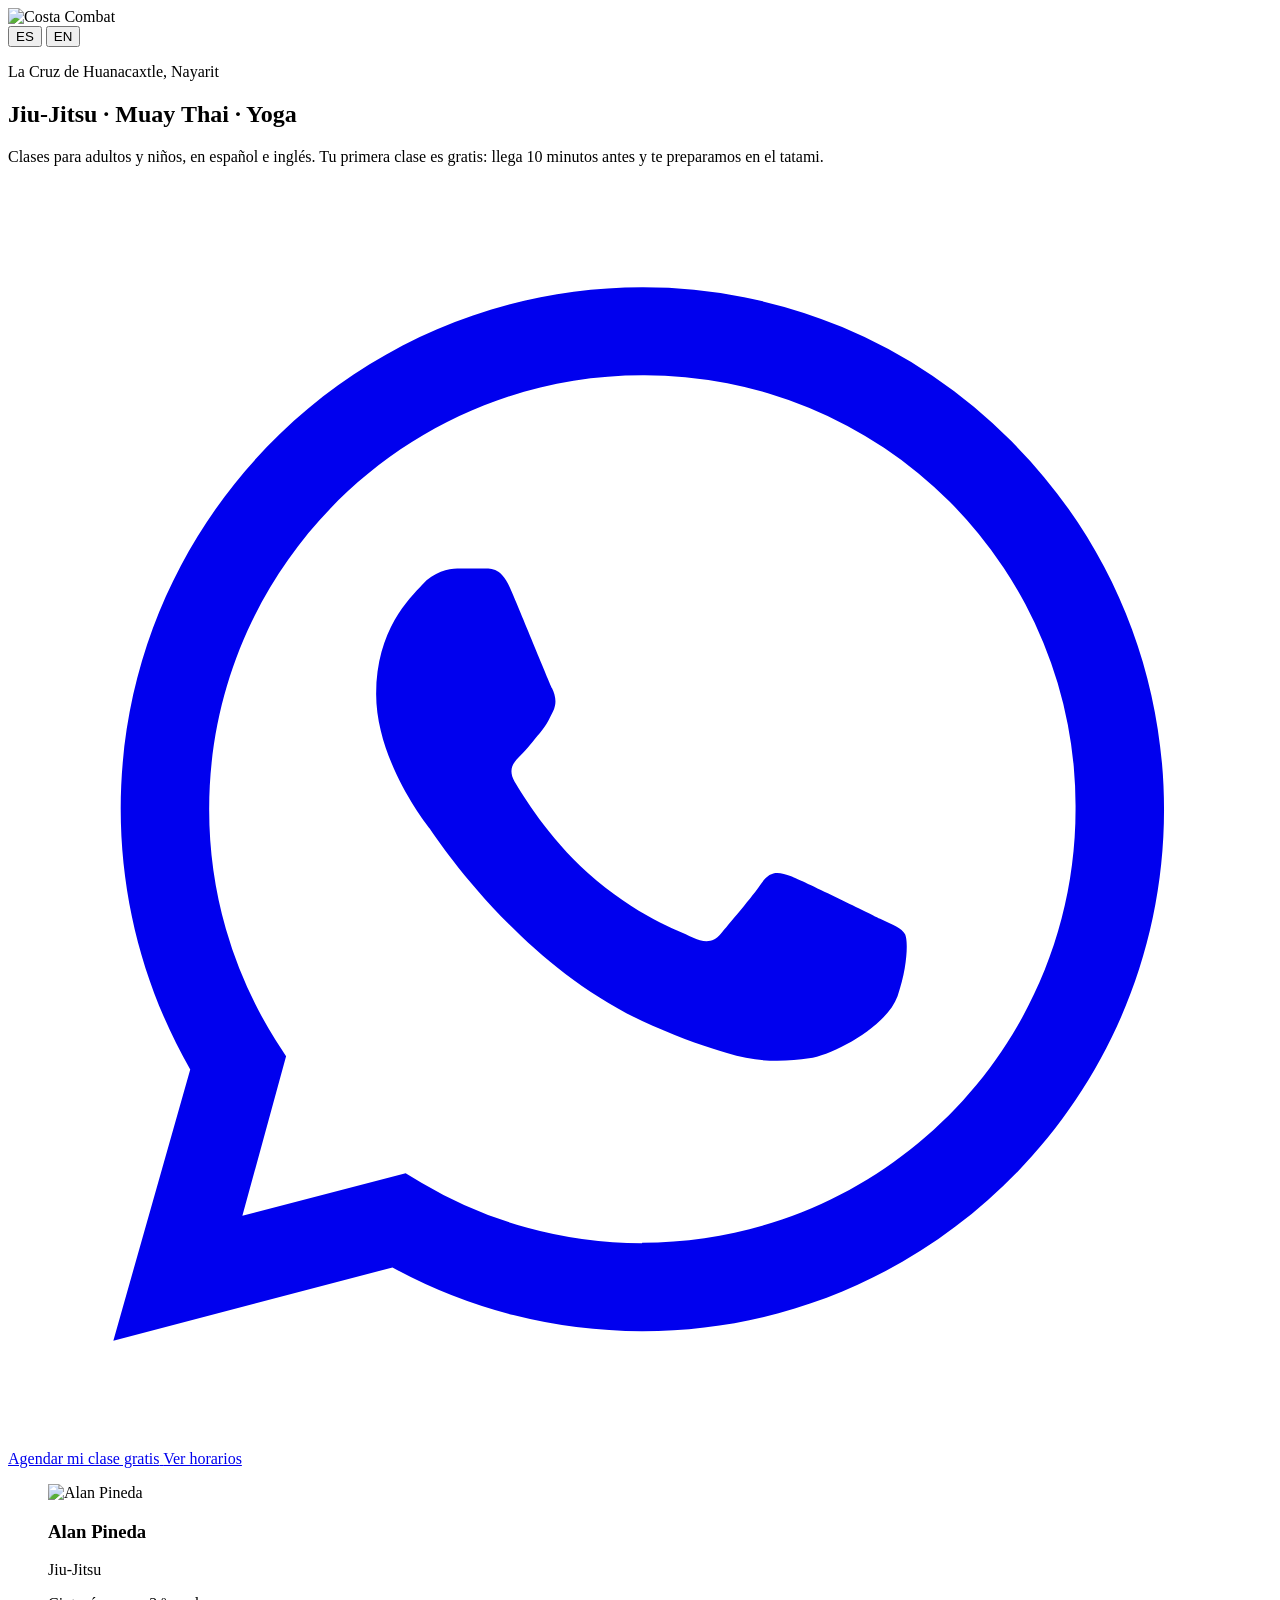
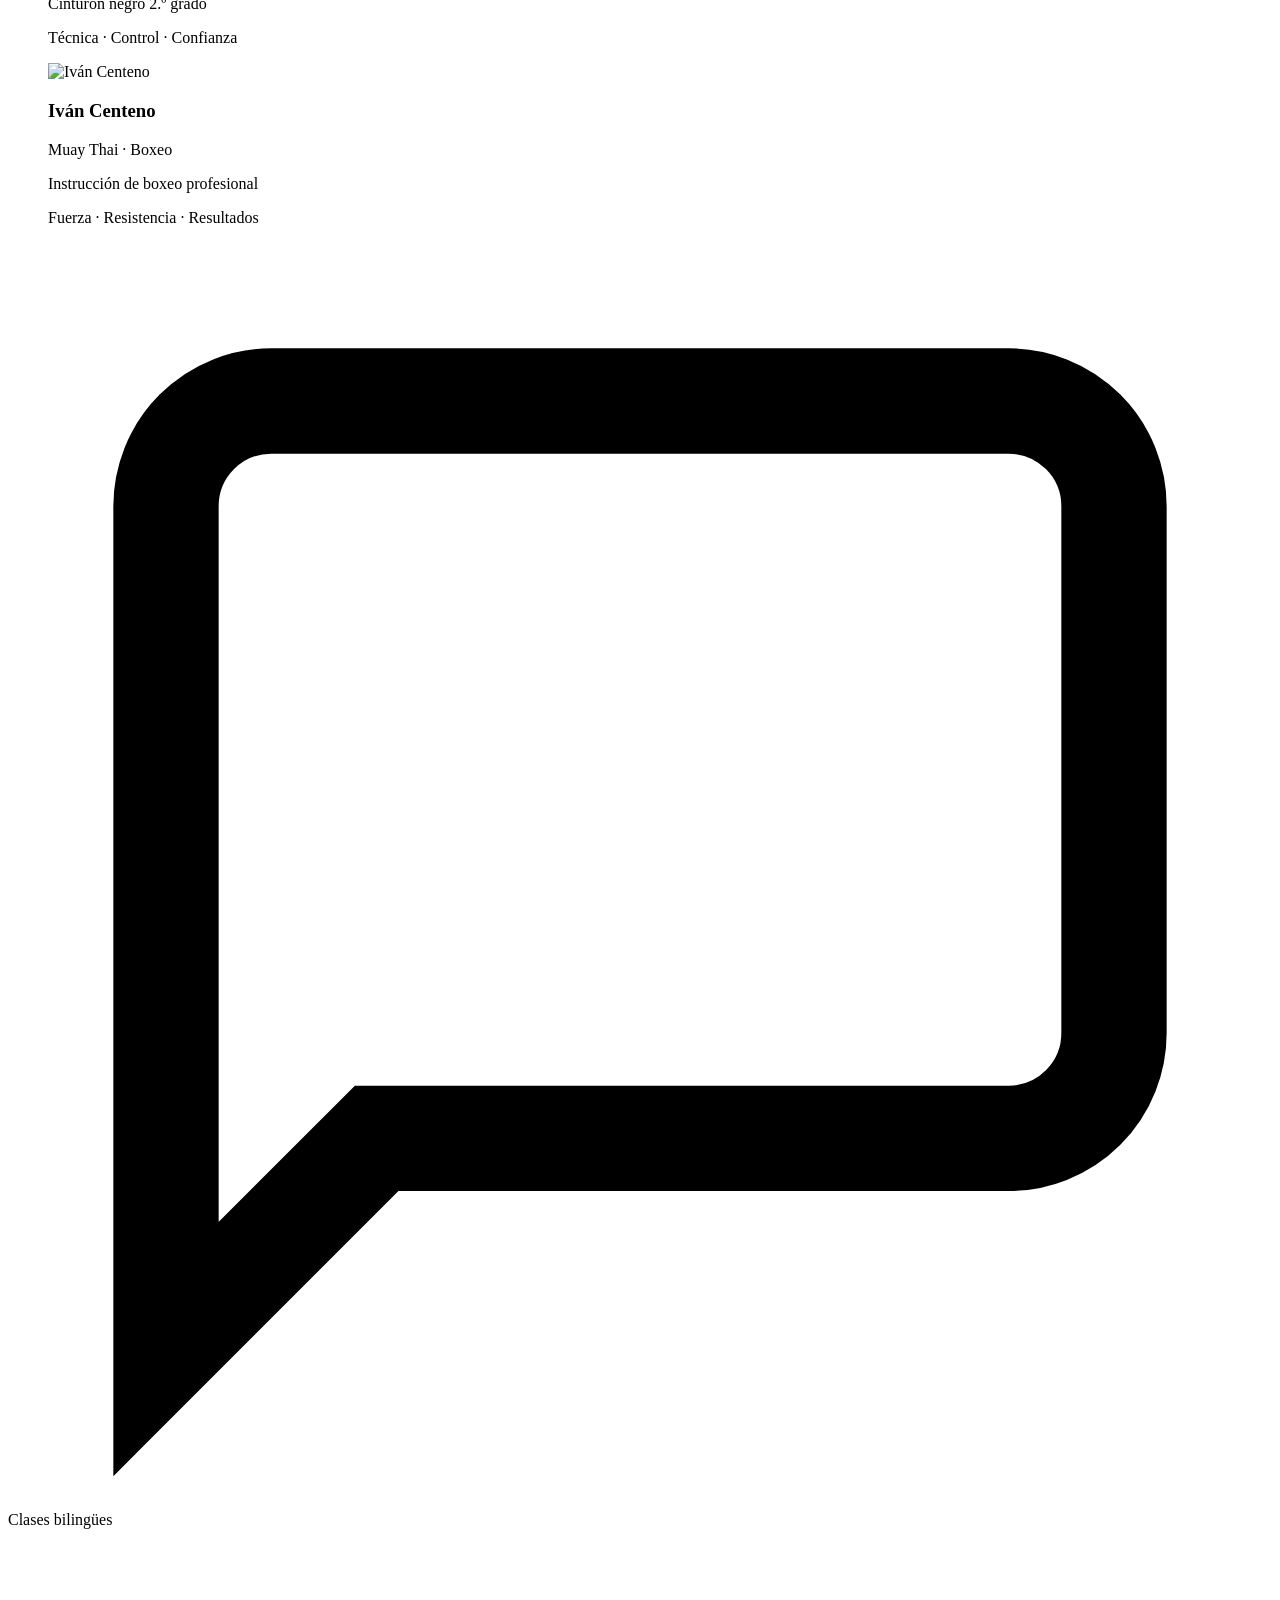
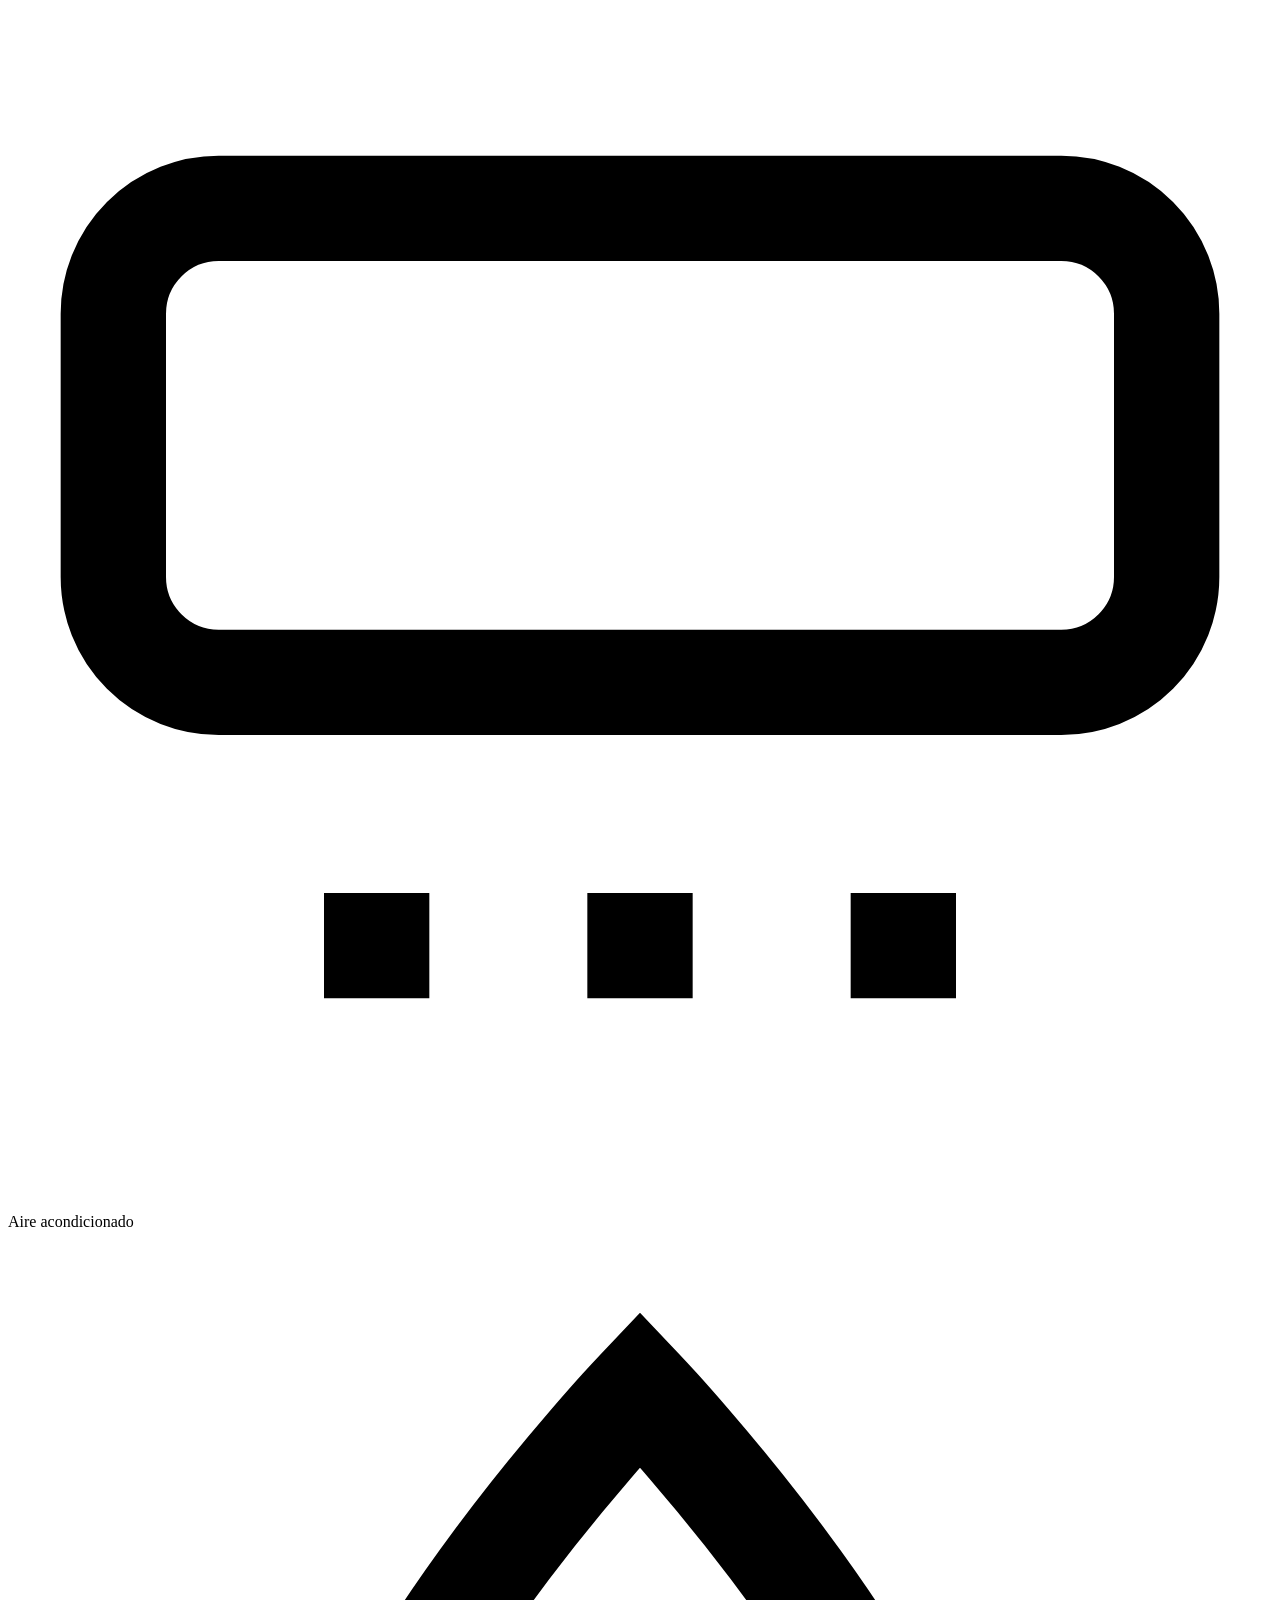
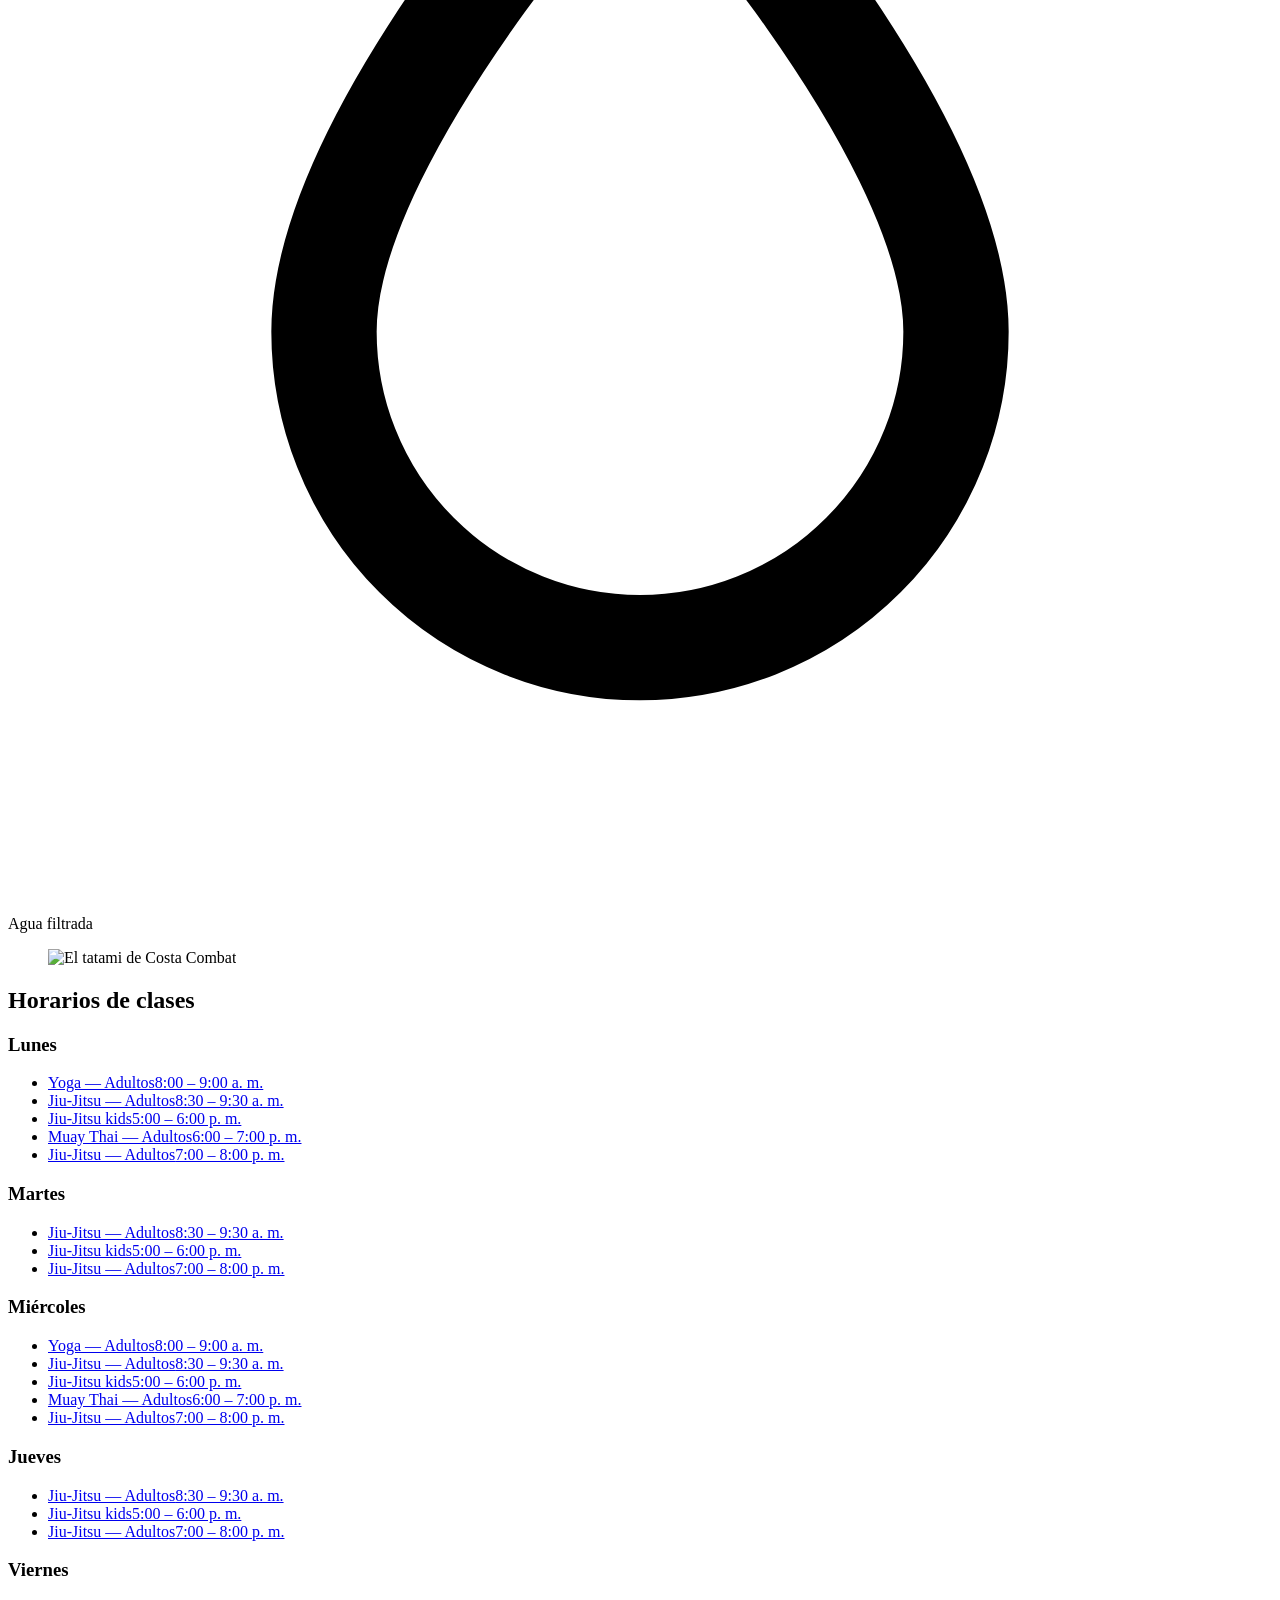
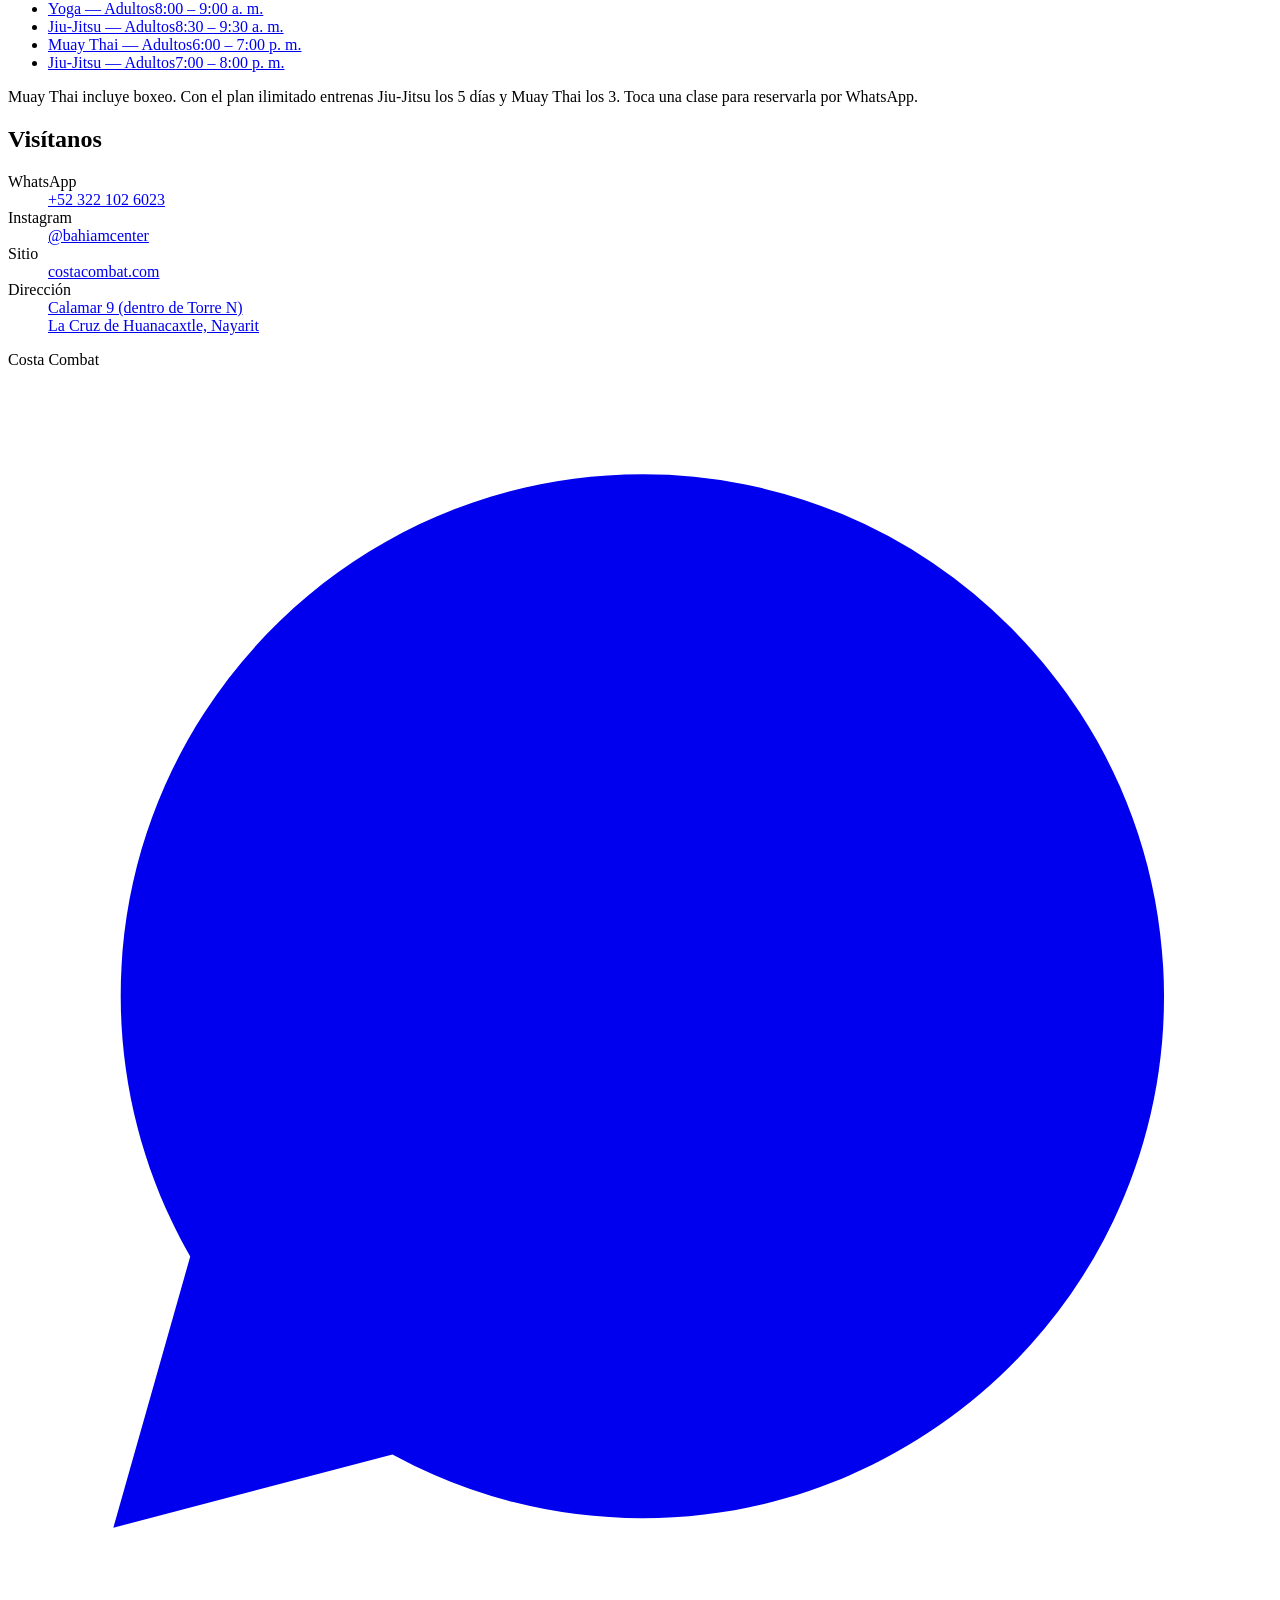
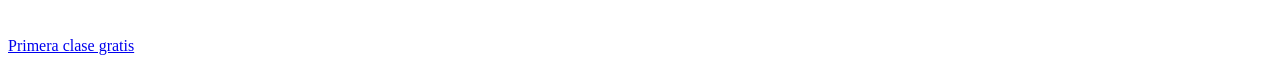
==== public/index.html @ 5336e382 "Revert "Home schedule: select a class first, then Book on WhatsApp" This reverts commit 8f904538d568" ====
<!doctype html>
<html lang="es">
<head>
<meta charset="utf-8">
<meta name="viewport" content="width=device-width, initial-scale=1">
<title>Costa Combat — Jiu-Jitsu, Muay Thai y Yoga en La Cruz de Huanacaxtle</title>
<meta name="description" content="Clases de Jiu-Jitsu, Muay Thai y Yoga en La Cruz de Huanacaxtle, Nayarit. Adultos y niños, en español e inglés. Tu primera clase es gratis.">
<link rel="canonical" href="https://costacombat.com/">
<link rel="icon" href="/assets/favicon.svg" type="image/svg+xml">
<link rel="apple-touch-icon" href="/assets/apple-touch-icon.png">
<meta property="og:title" content="Costa Combat — Jiu-Jitsu, Muay Thai y Yoga">
<meta property="og:description" content="Clases para adultos y niños en La Cruz de Huanacaxtle. Tu primera clase es gratis.">
<meta property="og:type" content="website">
<meta property="og:locale" content="es_MX">
<meta property="og:image" content="https://costacombat.com/assets/og-costa-combat.png">
<meta property="og:image:width" content="1200">
<meta property="og:image:height" content="630">
<meta property="og:url" content="https://costacombat.com/">
<meta name="twitter:card" content="summary_large_image">
<link rel="preconnect" href="https://fonts.googleapis.com">
<link rel="preconnect" href="https://fonts.gstatic.com" crossorigin>
<link rel="stylesheet" href="https://fonts.googleapis.com/css2?family=Montserrat:wght@400;500;600;700&display=swap">
<link rel="stylesheet" href="/assets/site.css">
</head>
<body data-variant="home">

<div class="wrap">

  <header class="site-head">
    <div class="brand">
      <img src="/assets/costa-combat-mark.svg" alt="Costa Combat" width="210" height="108">
    </div>
    <div class="lang" role="group" aria-label="Idioma / Language">
      <button type="button" data-lang="es" aria-pressed="true">ES</button>
      <button type="button" data-lang="en" aria-pressed="false">EN</button>
    </div>
  </header>

  <main>

    <section class="hero">
      <p class="eyebrow" data-i18n="eyebrow">La Cruz de Huanacaxtle, Nayarit</p>
      <h1 data-i18n="h1">Jiu-Jitsu · Muay Thai · Yoga</h1>
      <p class="lede" data-i18n="lede">Clases para adultos y niños, en español e inglés. Tu primera clase es gratis: llega 10 minutos antes y te preparamos en el tatami.</p>
      <div class="cta-row">
        <a class="btn btn-primary" data-wa href="https://wa.me/523221026023">
          <svg viewBox="0 0 24 24" fill="currentColor" aria-hidden="true"><path d="M12.04 2c-5.46 0-9.9 4.44-9.9 9.9 0 1.75.46 3.45 1.32 4.95L2 22l5.3-1.39a9.86 9.86 0 0 0 4.74 1.21h.01c5.46 0 9.9-4.44 9.9-9.9 0-2.64-1.03-5.13-2.9-7A9.82 9.82 0 0 0 12.04 2Zm0 18.15h-.01a8.2 8.2 0 0 1-4.18-1.15l-.3-.18-3.1.81.83-3.03-.2-.31a8.18 8.18 0 0 1-1.26-4.39c0-4.54 3.7-8.23 8.23-8.23a8.18 8.18 0 0 1 8.22 8.24c0 4.54-3.69 8.23-8.23 8.23Zm4.52-6.16c-.25-.13-1.47-.72-1.69-.81-.23-.08-.39-.12-.56.13-.16.24-.64.8-.78.97-.14.16-.29.18-.54.06-.25-.13-1.05-.39-1.99-1.23-.74-.66-1.23-1.47-1.38-1.72-.14-.25-.01-.38.11-.5.11-.11.25-.29.37-.43.13-.15.17-.25.25-.41.08-.17.04-.31-.02-.44-.06-.12-.56-1.35-.77-1.84-.2-.49-.4-.42-.56-.43h-.47c-.17 0-.44.06-.67.31-.23.25-.87.85-.87 2.07 0 1.22.89 2.4 1.02 2.56.12.17 1.75 2.67 4.23 3.74.59.26 1.05.41 1.41.52.59.19 1.13.16 1.56.1.47-.07 1.47-.6 1.68-1.18.2-.58.2-1.08.14-1.18-.06-.11-.22-.17-.47-.29Z"/></svg>
          <span data-i18n="cta_main">Agendar mi clase gratis</span>
        </a>
        <a class="btn btn-ghost" href="#horarios" data-i18n="cta_sched">Ver horarios</a>
      </div>
    </section>

    <section class="coaches" aria-label="Instructores">
      <div class="coach">
        <figure>
          <img src="/assets/alan.jpg" alt="Alan Pineda" width="1098" height="976" loading="lazy">
          <figcaption>
            <h3>Alan <span class="sur">Pineda</span></h3>
            <p class="disc" data-i18n="alan_disc">Jiu-Jitsu</p>
            <p class="cred" data-i18n="alan_cred">Cinturón negro 2.º grado</p>
            <p class="traits" data-i18n="alan_traits">Técnica · Control · Confianza</p>
          </figcaption>
        </figure>
      </div>
      <div class="coach">
        <figure>
          <img src="/assets/ivan.jpg" alt="Iván Centeno" width="960" height="1280" loading="lazy">
          <figcaption>
            <h3>Iván <span class="sur">Centeno</span></h3>
            <p class="disc" data-i18n="ivan_disc">Muay Thai · Boxeo</p>
            <p class="cred" data-i18n="ivan_cred">Instrucción de boxeo profesional</p>
            <p class="traits" data-i18n="ivan_traits">Fuerza · Resistencia · Resultados</p>
          </figcaption>
        </figure>
      </div>
    </section>

    <section class="amenities" aria-label="Instalaciones">
      <p class="amenity"><svg viewBox="0 0 24 24" fill="none" stroke="currentColor" stroke-width="2" aria-hidden="true"><path d="M21 15a2 2 0 0 1-2 2H7l-4 4V5a2 2 0 0 1 2-2h14a2 2 0 0 1 2 2z"/></svg><span data-i18n="am_lang">Clases bilingües</span></p>
      <p class="amenity"><svg viewBox="0 0 24 24" fill="none" stroke="currentColor" stroke-width="2" aria-hidden="true"><rect x="2" y="5" width="20" height="9" rx="2"/><path d="M7 18v2M12 18v2M17 18v2"/></svg><span data-i18n="am_ac">Aire acondicionado</span></p>
      <p class="amenity"><svg viewBox="0 0 24 24" fill="none" stroke="currentColor" stroke-width="2" aria-hidden="true"><path d="M12 2.7s6 6.3 6 10.3a6 6 0 0 1-12 0c0-4 6-10.3 6-10.3Z"/></svg><span data-i18n="am_water">Agua filtrada</span></p>
    </section>

    <figure class="dojo">
      <img src="/assets/dojo.jpg" alt="El tatami de Costa Combat" data-i18n-attr="alt:dojo_alt" width="1280" height="720" loading="lazy">
    </figure>

    <section class="schedule" id="horarios">
      <h2 data-i18n="sched_h">Horarios de clases</h2>
      <div class="week">
        <div class="day">
          <h3 data-i18n="d_mon">Lunes</h3>
          <ul>
            <li><a data-wa-slot href="https://wa.me/523221026023"><span data-i18n="s_yoga">Yoga — Adultos</span><span class="time">8:00 – 9:00 a. m.</span></a></li>
            <li><a data-wa-slot href="https://wa.me/523221026023"><span data-i18n="s_bjj">Jiu-Jitsu — Adultos</span><span class="time">8:30 – 9:30 a. m.</span></a></li>
            <li><a data-wa-slot href="https://wa.me/523221026023"><span data-i18n="s_kids">Jiu-Jitsu kids</span><span class="time">5:00 – 6:00 p. m.</span></a></li>
            <li><a data-wa-slot href="https://wa.me/523221026023"><span data-i18n="s_mt">Muay Thai — Adultos</span><span class="time">6:00 – 7:00 p. m.</span></a></li>
            <li><a data-wa-slot href="https://wa.me/523221026023"><span data-i18n="s_bjj">Jiu-Jitsu — Adultos</span><span class="time">7:00 – 8:00 p. m.</span></a></li>
          </ul>
        </div>
        <div class="day">
          <h3 data-i18n="d_tue">Martes</h3>
          <ul>
            <li><a data-wa-slot href="https://wa.me/523221026023"><span data-i18n="s_bjj">Jiu-Jitsu — Adultos</span><span class="time">8:30 – 9:30 a. m.</span></a></li>
            <li><a data-wa-slot href="https://wa.me/523221026023"><span data-i18n="s_kids">Jiu-Jitsu kids</span><span class="time">5:00 – 6:00 p. m.</span></a></li>
            <li><a data-wa-slot href="https://wa.me/523221026023"><span data-i18n="s_bjj">Jiu-Jitsu — Adultos</span><span class="time">7:00 – 8:00 p. m.</span></a></li>
          </ul>
        </div>
        <div class="day">
          <h3 data-i18n="d_wed">Miércoles</h3>
          <ul>
            <li><a data-wa-slot href="https://wa.me/523221026023"><span data-i18n="s_yoga">Yoga — Adultos</span><span class="time">8:00 – 9:00 a. m.</span></a></li>
            <li><a data-wa-slot href="https://wa.me/523221026023"><span data-i18n="s_bjj">Jiu-Jitsu — Adultos</span><span class="time">8:30 – 9:30 a. m.</span></a></li>
            <li><a data-wa-slot href="https://wa.me/523221026023"><span data-i18n="s_kids">Jiu-Jitsu kids</span><span class="time">5:00 – 6:00 p. m.</span></a></li>
            <li><a data-wa-slot href="https://wa.me/523221026023"><span data-i18n="s_mt">Muay Thai — Adultos</span><span class="time">6:00 – 7:00 p. m.</span></a></li>
            <li><a data-wa-slot href="https://wa.me/523221026023"><span data-i18n="s_bjj">Jiu-Jitsu — Adultos</span><span class="time">7:00 – 8:00 p. m.</span></a></li>
          </ul>
        </div>
        <div class="day">
          <h3 data-i18n="d_thu">Jueves</h3>
          <ul>
            <li><a data-wa-slot href="https://wa.me/523221026023"><span data-i18n="s_bjj">Jiu-Jitsu — Adultos</span><span class="time">8:30 – 9:30 a. m.</span></a></li>
            <li><a data-wa-slot href="https://wa.me/523221026023"><span data-i18n="s_kids">Jiu-Jitsu kids</span><span class="time">5:00 – 6:00 p. m.</span></a></li>
            <li><a data-wa-slot href="https://wa.me/523221026023"><span data-i18n="s_bjj">Jiu-Jitsu — Adultos</span><span class="time">7:00 – 8:00 p. m.</span></a></li>
          </ul>
        </div>
        <div class="day">
          <h3 data-i18n="d_fri">Viernes</h3>
          <ul>
            <li><a data-wa-slot href="https://wa.me/523221026023"><span data-i18n="s_yoga">Yoga — Adultos</span><span class="time">8:00 – 9:00 a. m.</span></a></li>
            <li><a data-wa-slot href="https://wa.me/523221026023"><span data-i18n="s_bjj">Jiu-Jitsu — Adultos</span><span class="time">8:30 – 9:30 a. m.</span></a></li>
            <li><a data-wa-slot href="https://wa.me/523221026023"><span data-i18n="s_mt">Muay Thai — Adultos</span><span class="time">6:00 – 7:00 p. m.</span></a></li>
            <li><a data-wa-slot href="https://wa.me/523221026023"><span data-i18n="s_bjj">Jiu-Jitsu — Adultos</span><span class="time">7:00 – 8:00 p. m.</span></a></li>
          </ul>
        </div>
      </div>
      <p class="note" data-i18n="sched_note">Muay Thai incluye boxeo. Con el plan ilimitado entrenas Jiu-Jitsu los 5 días y Muay Thai los 3. Toca una clase para reservarla por WhatsApp.</p>
    </section>

    <section class="contact">
      <h2 data-i18n="contact_h">Visítanos</h2>
      <dl class="contact-grid">
        <div>
          <dt data-i18n="c_wa">WhatsApp</dt>
          <dd><a data-wa href="https://wa.me/523221026023">+52 322 102 6023</a></dd>
        </div>
        <div>
          <dt>Instagram</dt>
          <dd><a href="https://instagram.com/bahiamcenter" rel="noopener">@bahiamcenter</a></dd>
        </div>
        <div>
          <dt data-i18n="c_site">Sitio</dt>
          <dd><a href="https://costacombat.com">costacombat.com</a></dd>
        </div>
        <div>
          <dt data-i18n="c_addr">Dirección</dt>
          <dd><a href="https://maps.app.goo.gl/8JTmrWRzeU2gHhZP6" rel="noopener" data-i18n="c_addr_v">Calamar 9 (dentro de Torre N)<br>La Cruz de Huanacaxtle, Nayarit</a></dd>
        </div>
      </dl>
    </section>

  </main>

  <footer class="site-foot">Costa Combat</footer>
</div>

<div class="sticky-cta">
  <a class="btn" data-wa href="https://wa.me/523221026023">
    <svg viewBox="0 0 24 24" fill="currentColor" aria-hidden="true"><path d="M12.04 2c-5.46 0-9.9 4.44-9.9 9.9 0 1.75.46 3.45 1.32 4.95L2 22l5.3-1.39a9.86 9.86 0 0 0 4.74 1.21h.01c5.46 0 9.9-4.44 9.9-9.9 0-2.64-1.03-5.13-2.9-7A9.82 9.82 0 0 0 12.04 2Zm4.52 12.15c-.25-.13-1.47-.72-1.69-.81-.23-.08-.39-.12-.56.13-.16.24-.64.8-.78.97-.14.16-.29.18-.54.06-.25-.13-1.05-.39-1.99-1.23-.74-.66-1.23-1.47-1.38-1.72-.14-.25-.01-.38.11-.5.11-.11.25-.29.37-.43.13-.15.17-.25.25-.41.08-.17.04-.31-.02-.44-.06-.12-.56-1.35-.77-1.84-.2-.49-.4-.42-.56-.43h-.47c-.17 0-.44.06-.67.31-.23.25-.87.85-.87 2.07 0 1.22.89 2.4 1.02 2.56.12.17 1.75 2.67 4.23 3.74.59.26 1.05.41 1.41.52.59.19 1.13.16 1.56.1.47-.07 1.47-.6 1.68-1.18.2-.58.2-1.08.14-1.18-.06-.11-.22-.17-.47-.29Z"/></svg>
    <span data-i18n="cta_sticky">Primera clase gratis</span>
  </a>
</div>

<script>
window.EN_STRINGS = {
  __title: "Costa Combat — Brazilian Jiu-Jitsu, Muay Thai and Yoga in La Cruz de Huanacaxtle",
  eyebrow: "La Cruz de Huanacaxtle, Nayarit",
  h1: "BJJ · Muay Thai · Yoga",
  lede: "Classes for adults and kids, in English and Spanish. Your first class is free: arrive 10 minutes early and we'll set you up on the mat.",
  cta_main: "Book my free class",
  cta_sched: "See class times",
  cta_sticky: "Free first class",
  sched_h: "Class times",
  d_mon: "Monday", d_tue: "Tuesday", d_wed: "Wednesday", d_thu: "Thursday", d_fri: "Friday",
  s_yoga: "Yoga — Adults", s_bjj: "BJJ — Adults", s_kids: "BJJ Kids", s_mt: "Muay Thai — Adults",
  sched_note: "Muay Thai includes boxing. With an unlimited plan you can train BJJ all 5 days and Muay Thai all 3. Tap a class to book it on WhatsApp.",
  alan_disc: "Brazilian Jiu-Jitsu",
  alan_cred: "Second-degree black belt",
  alan_traits: "Technique · Control · Confidence",
  ivan_disc: "Muay Thai · Boxing",
  ivan_cred: "Professional boxing instruction",
  ivan_traits: "Strength · Endurance · Results",
  dojo_alt: "The mat at Costa Combat",
  am_lang: "Bilingual classes", am_ac: "Air conditioning", am_water: "Filtered water",
  contact_h: "Come see us",
  c_wa: "WhatsApp", c_site: "Website", c_addr: "Address",
  c_addr_v: "Calamar 9 (inside Torre N)<br>La Cruz de Huanacaxtle, Nayarit"
};
</script>
<script src="/assets/site.js" defer></script>
<!-- Cloudflare Web Analytics: cookieless. Added by hand because automatic injection skips Worker responses. -->
<script defer src="https://static.cloudflareinsights.com/beacon.min.js" data-cf-beacon='{"token": "b30c9f7a8ea9481c975953eb0fc84fb1"}'></script>
</body>
</html>
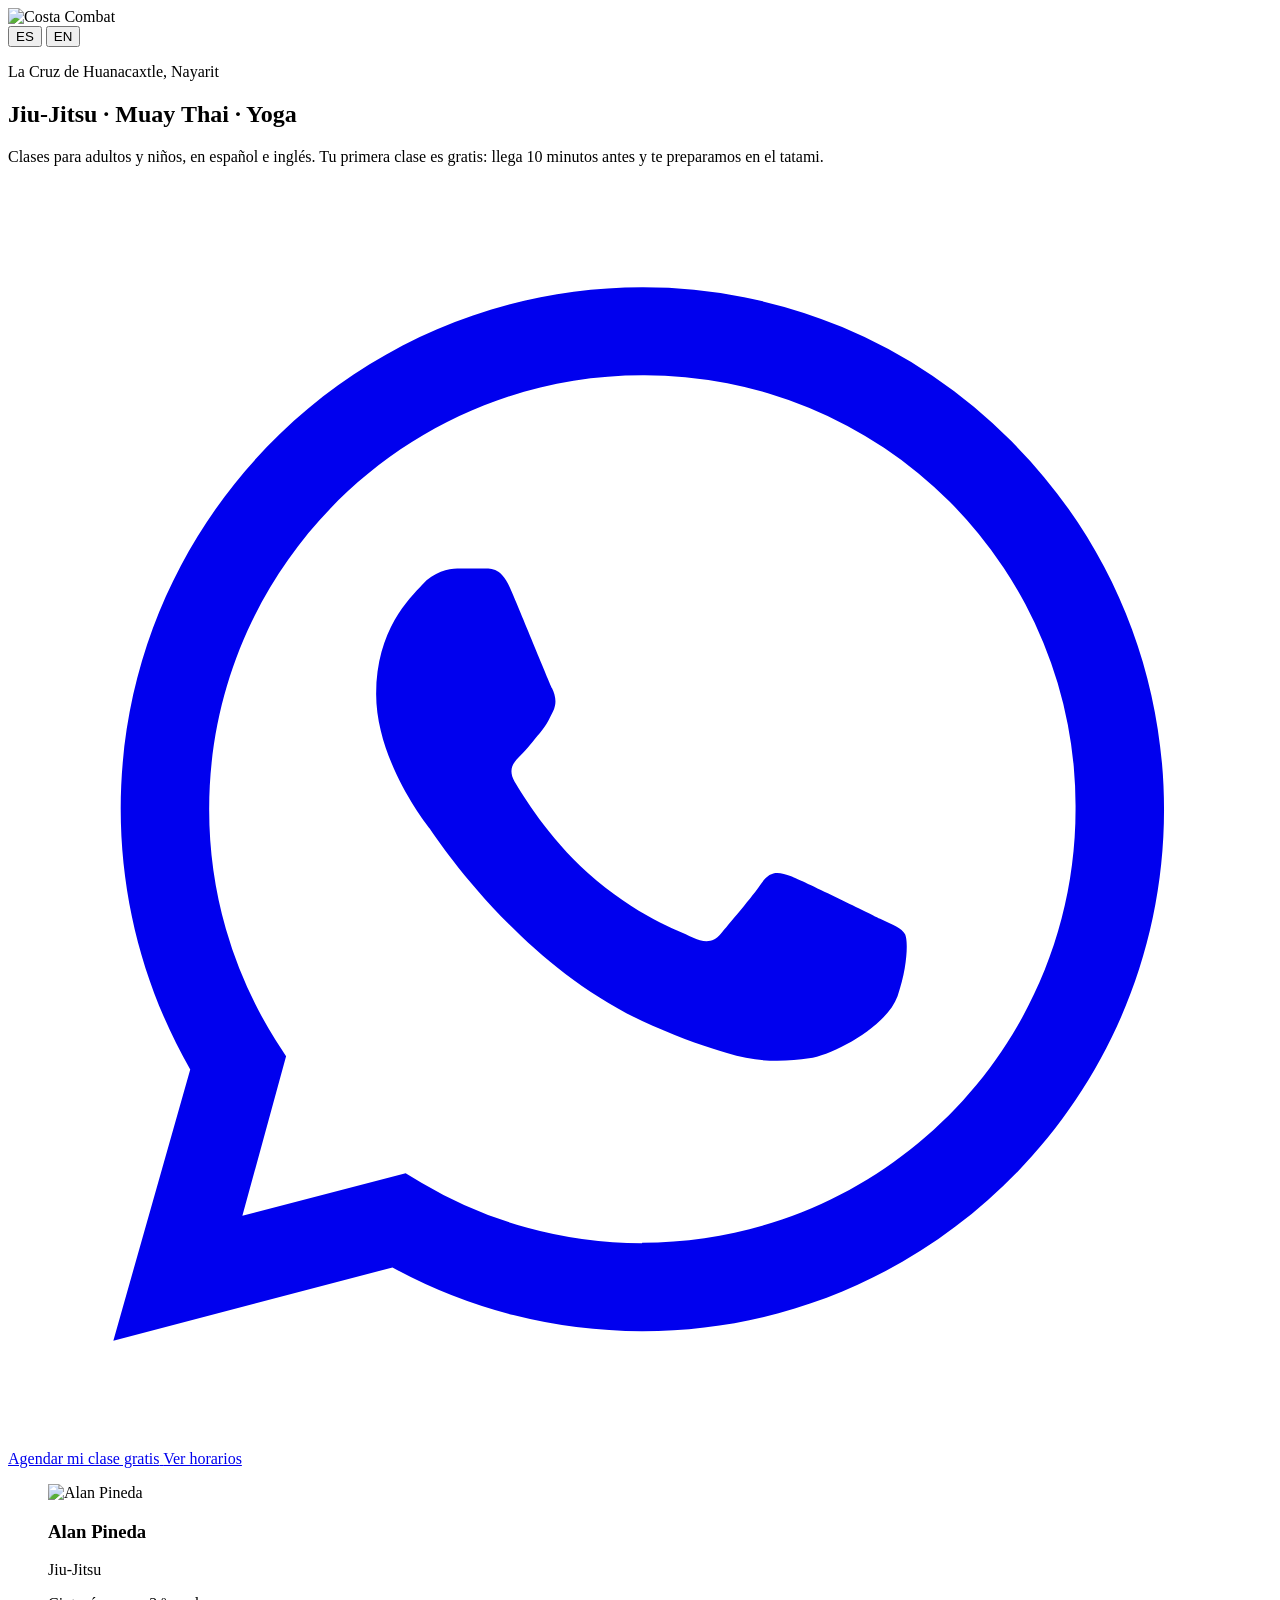
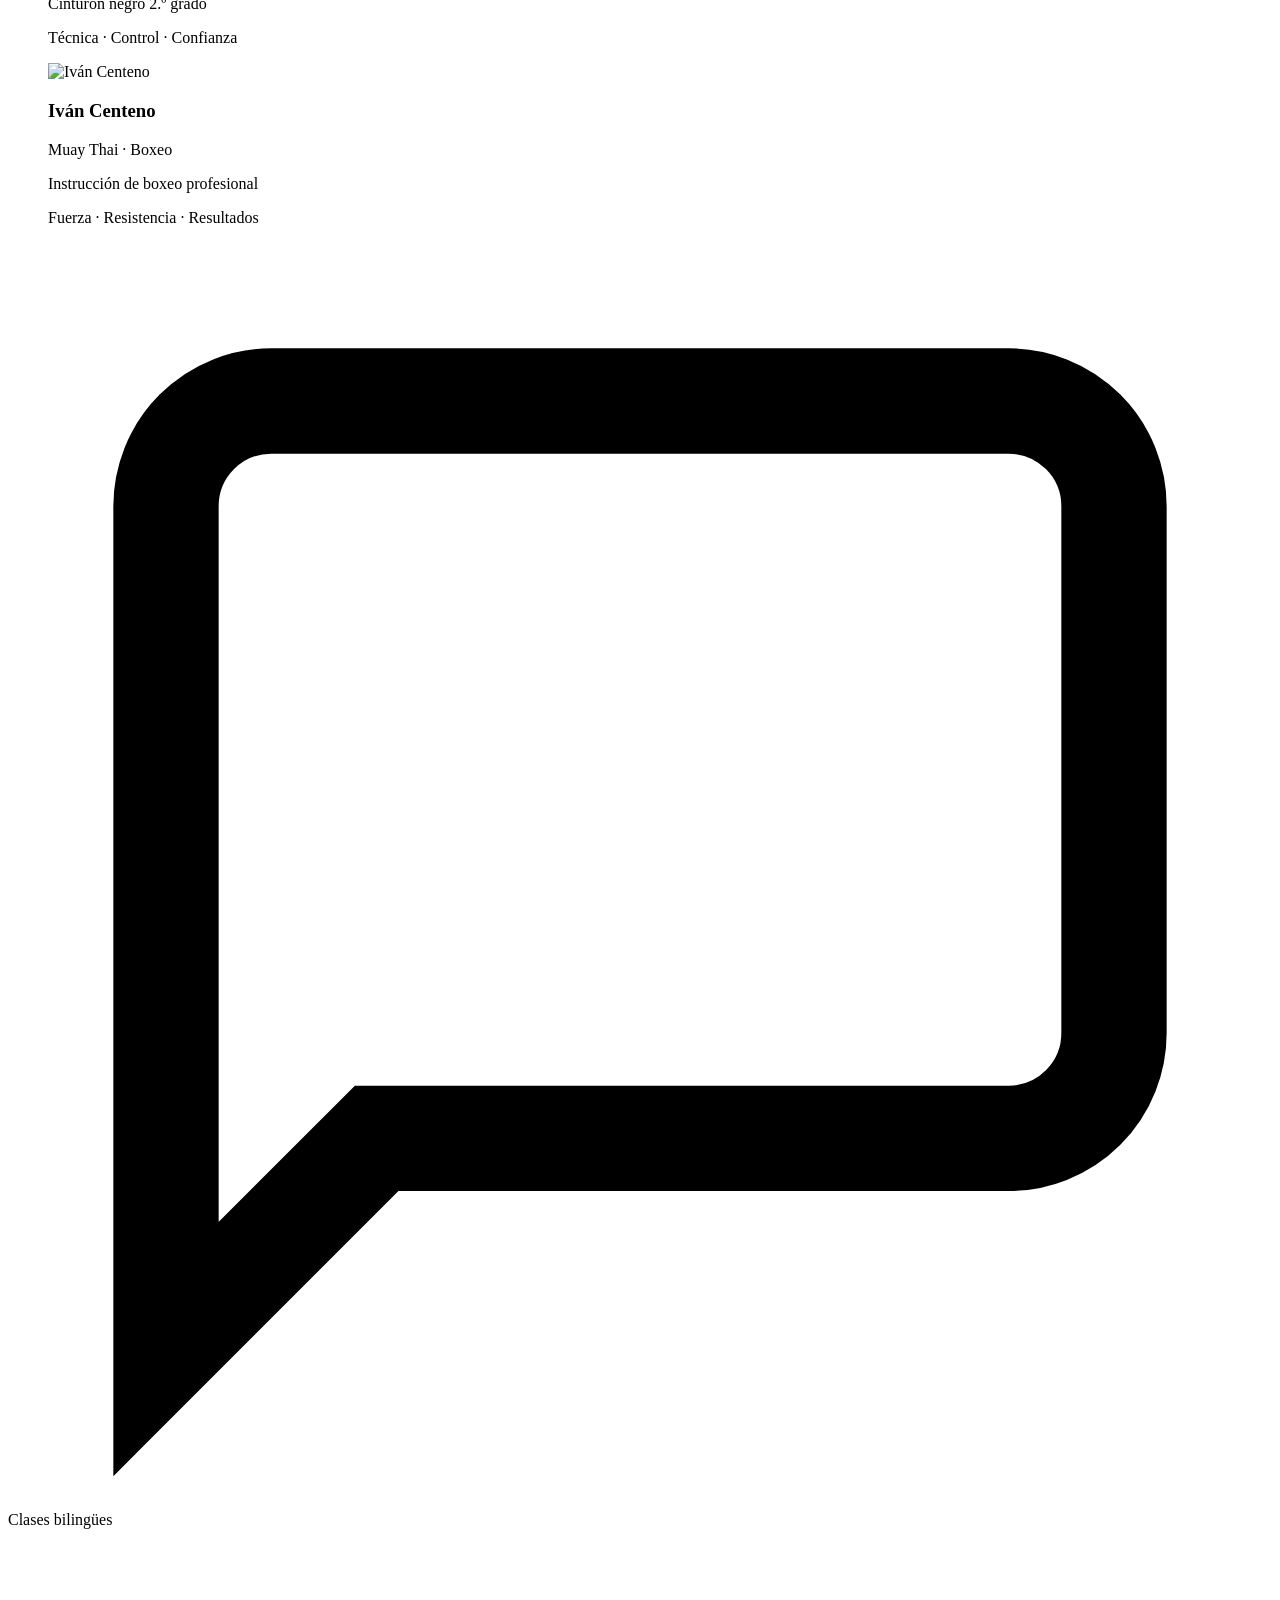
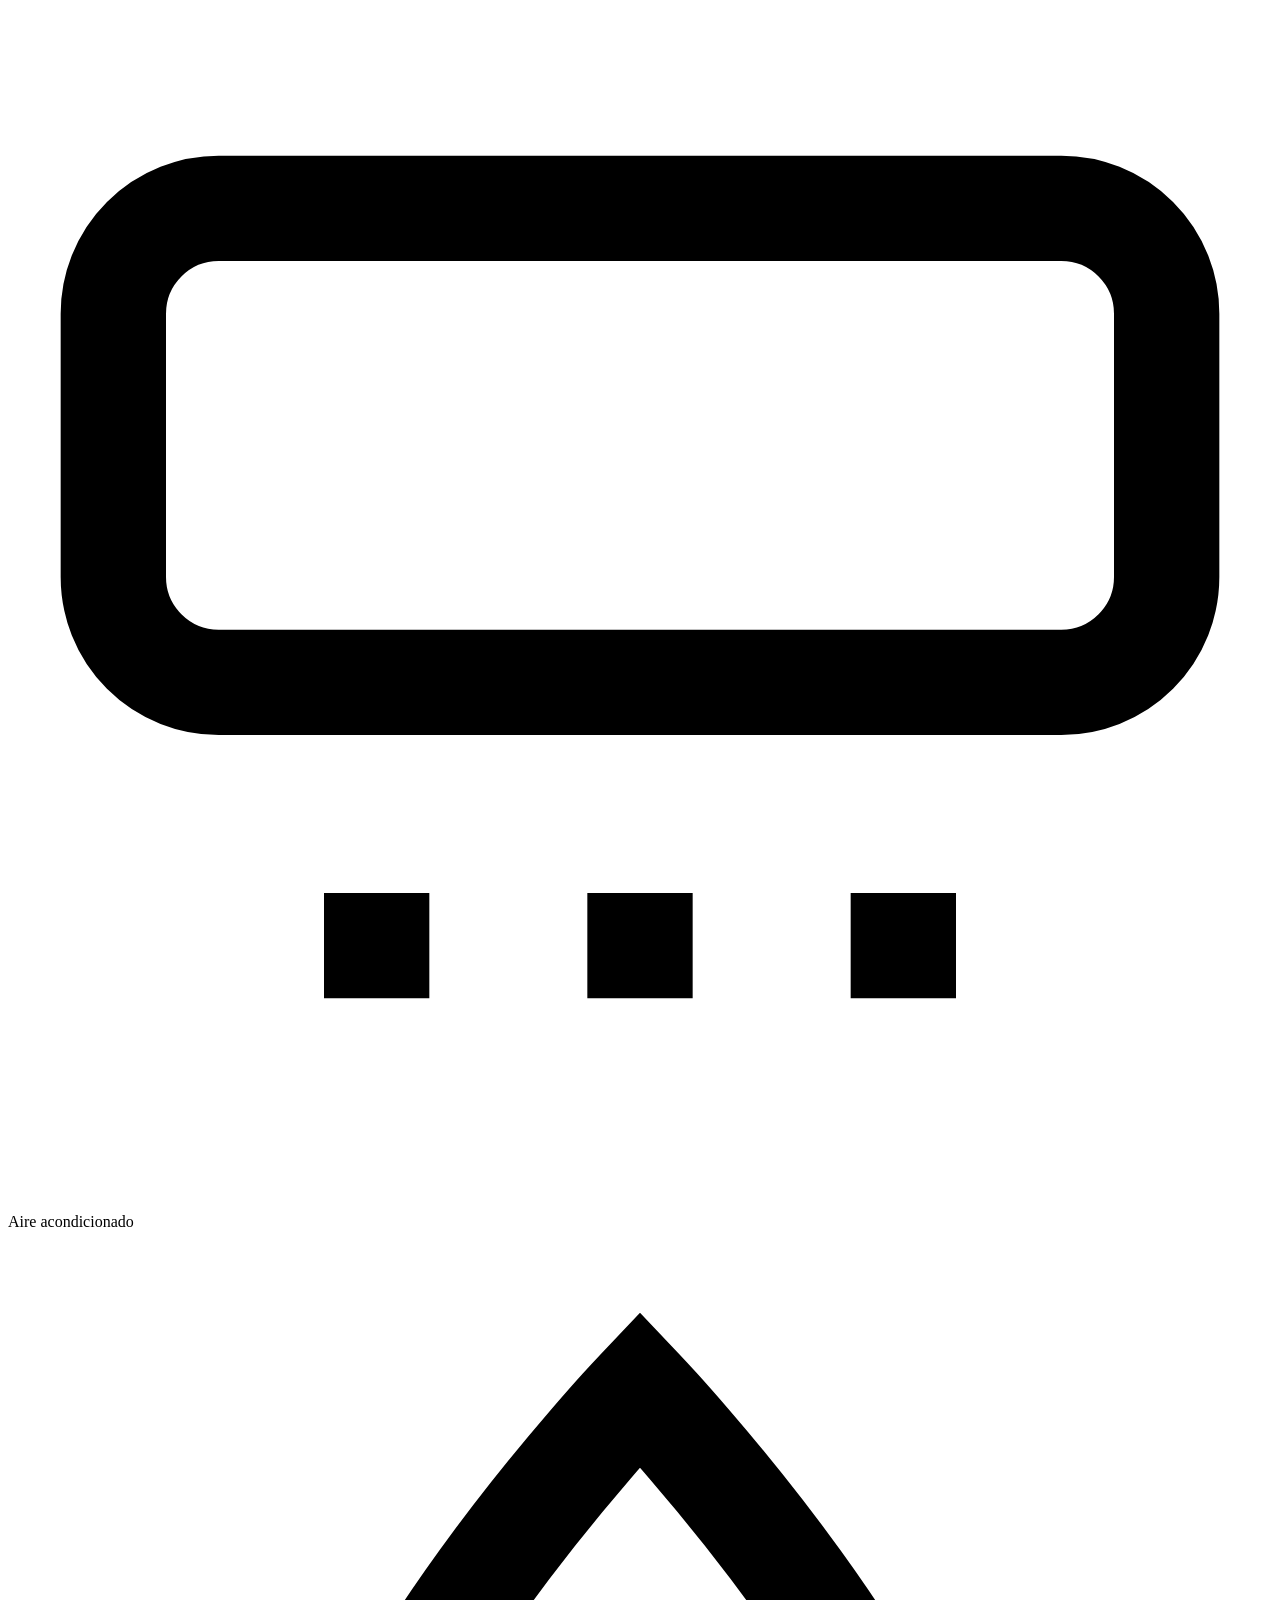
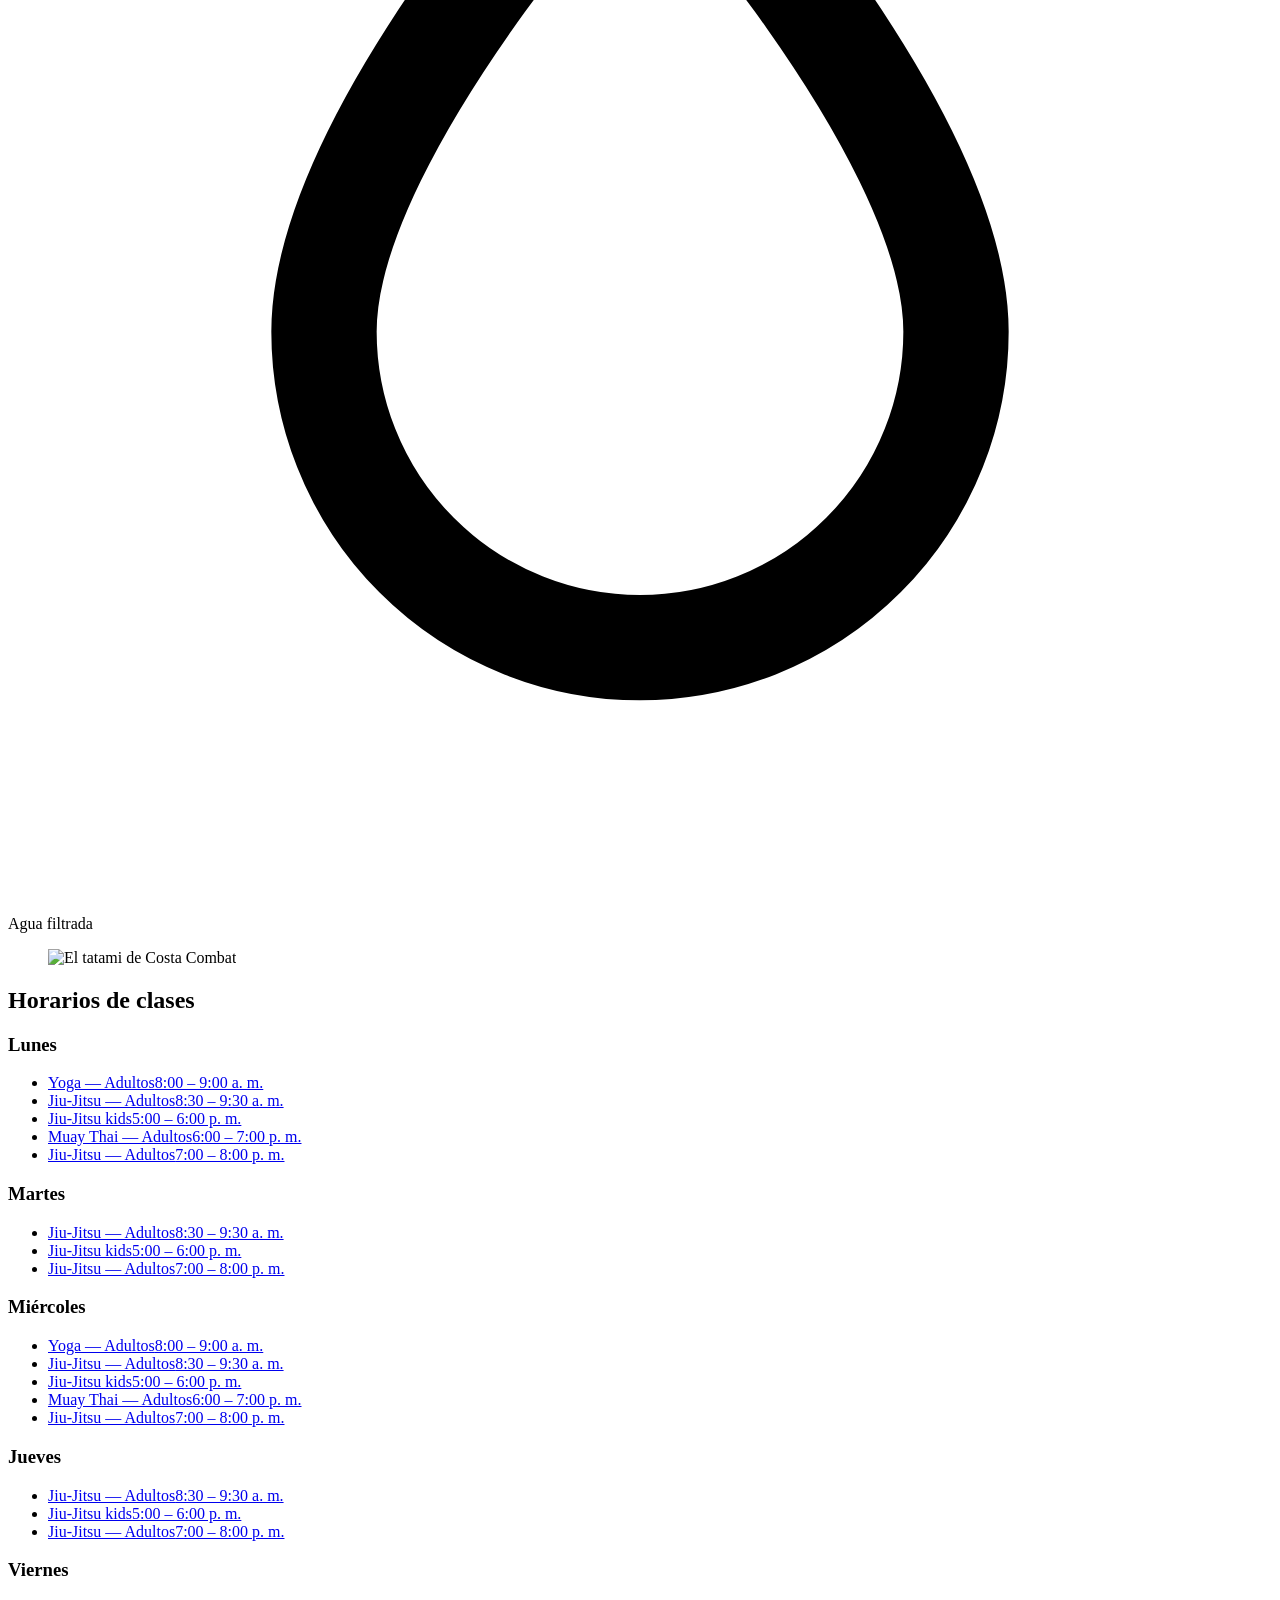
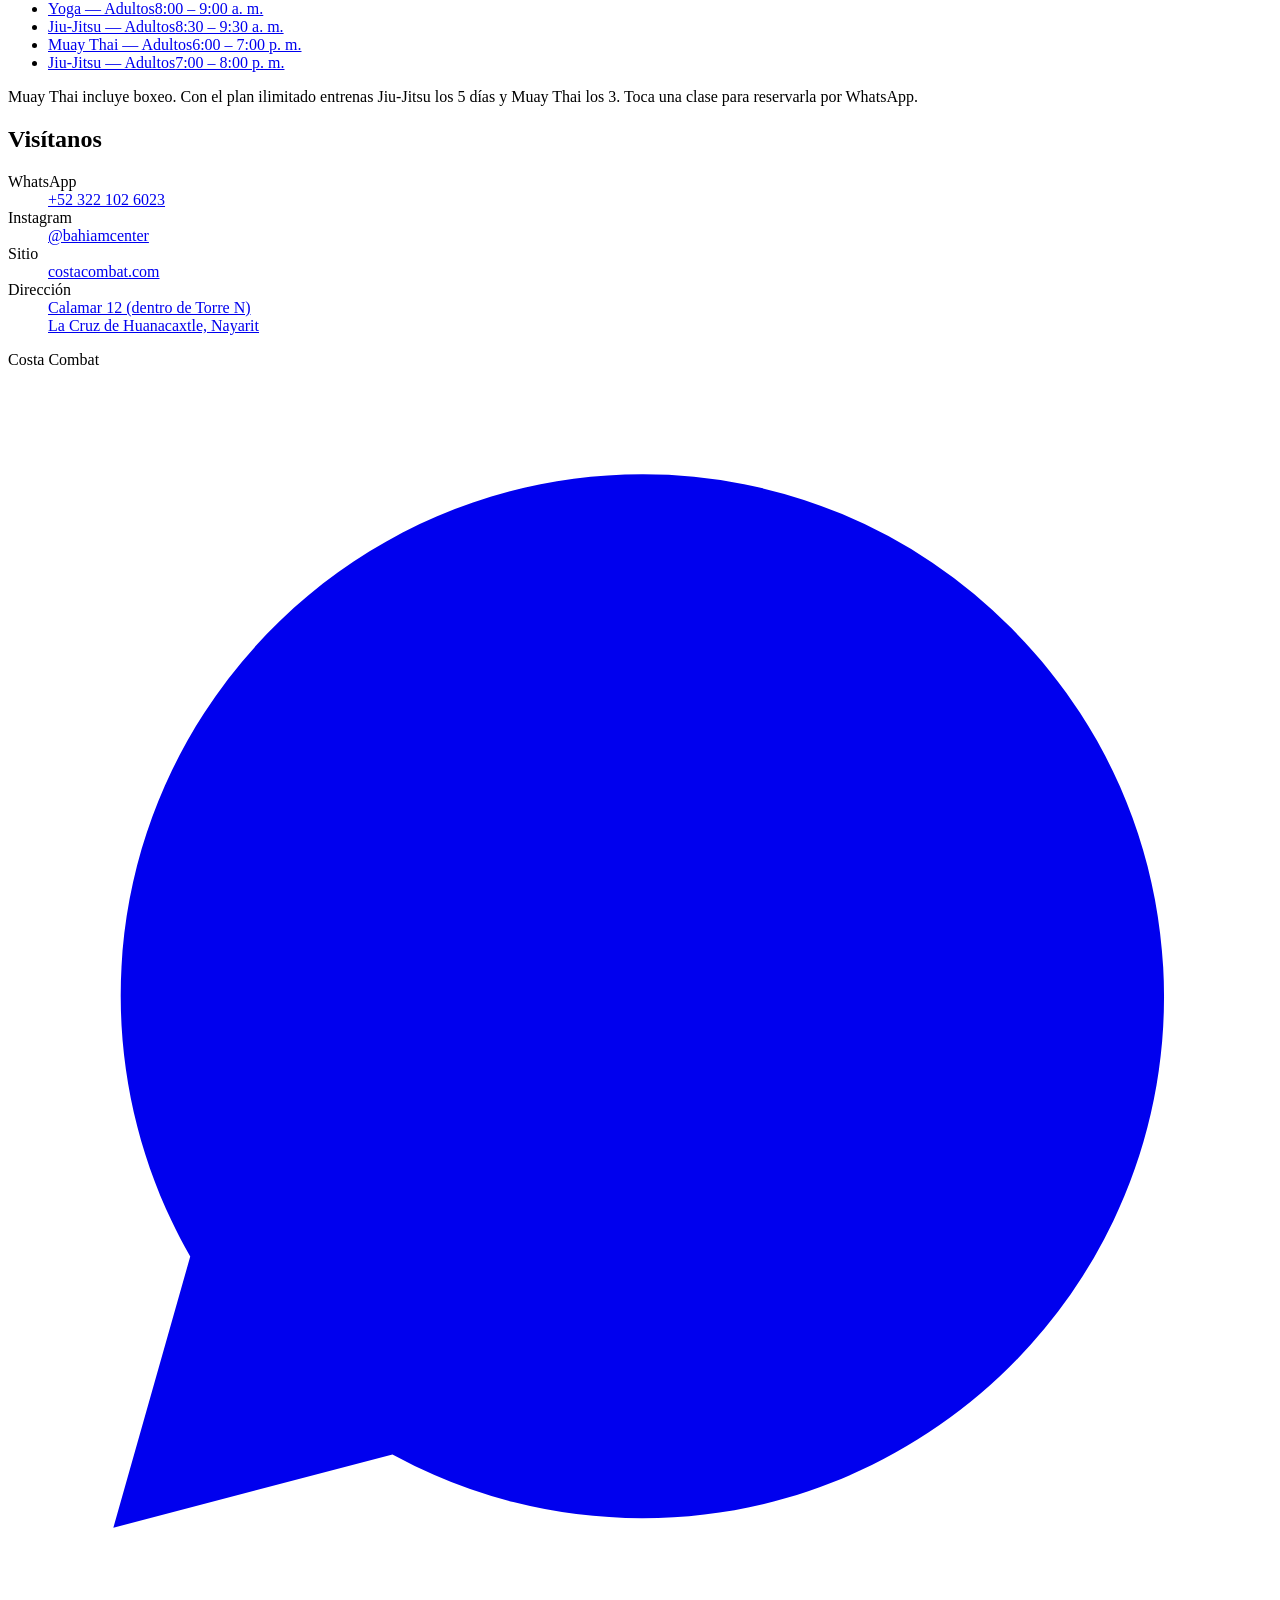
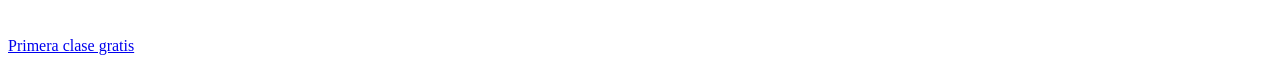
==== commit c8e447ab: "Show the address as Calamar 12, Torre N The owner confirmed Calamar 12 is the written address. The m" ====
--- a/public/index.html
+++ b/public/index.html
@@ -2,6 +2,14 @@
 <html lang="es">
 <head>
 <meta charset="utf-8">
+<!-- Google tag: Google Ads conversion tracking (WhatsApp clicks, see assets/site.js) -->
+<script async src="https://www.googletagmanager.com/gtag/js?id=AW-18515765135"></script>
+<script>
+  window.dataLayer = window.dataLayer || [];
+  function gtag(){dataLayer.push(arguments);}
+  gtag('js', new Date());
+  gtag('config', 'AW-18515765135');
+</script>
 <meta name="viewport" content="width=device-width, initial-scale=1">
 <title>Costa Combat — Jiu-Jitsu, Muay Thai y Yoga en La Cruz de Huanacaxtle</title>
 <meta name="description" content="Clases de Jiu-Jitsu, Muay Thai y Yoga en La Cruz de Huanacaxtle, Nayarit. Adultos y niños, en español e inglés. Tu primera clase es gratis.">
@@ -155,7 +163,7 @@
         </div>
         <div>
           <dt data-i18n="c_addr">Dirección</dt>
-          <dd><a href="https://maps.app.goo.gl/8JTmrWRzeU2gHhZP6" rel="noopener" data-i18n="c_addr_v">Calamar 9 (dentro de Torre N)<br>La Cruz de Huanacaxtle, Nayarit</a></dd>
+          <dd><a href="https://maps.app.goo.gl/8JTmrWRzeU2gHhZP6" rel="noopener" data-i18n="c_addr_v">Calamar 12 (dentro de Torre N)<br>La Cruz de Huanacaxtle, Nayarit</a></dd>
         </div>
       </dl>
     </section>
@@ -195,7 +203,7 @@
   am_lang: "Bilingual classes", am_ac: "Air conditioning", am_water: "Filtered water",
   contact_h: "Come see us",
   c_wa: "WhatsApp", c_site: "Website", c_addr: "Address",
-  c_addr_v: "Calamar 9 (inside Torre N)<br>La Cruz de Huanacaxtle, Nayarit"
+  c_addr_v: "Calamar 12 (inside Torre N)<br>La Cruz de Huanacaxtle, Nayarit"
 };
 </script>
 <script src="/assets/site.js" defer></script>
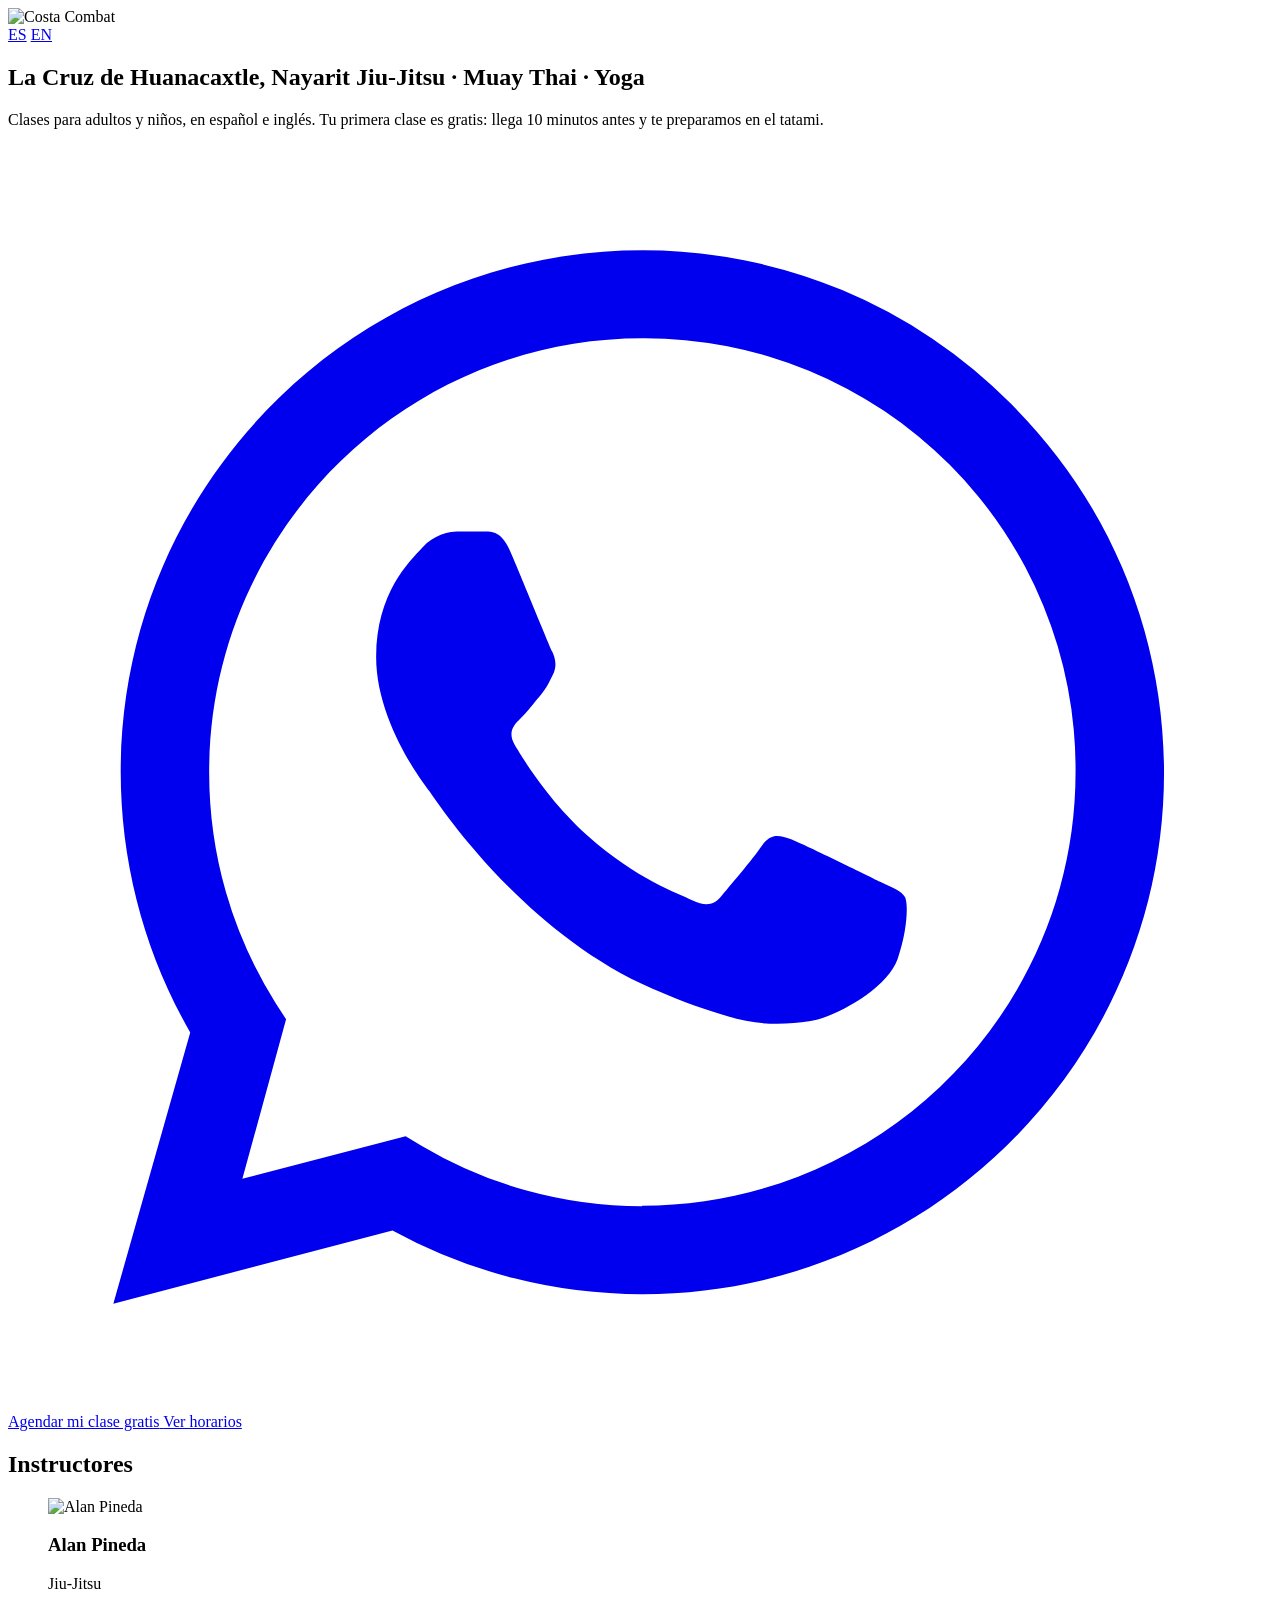
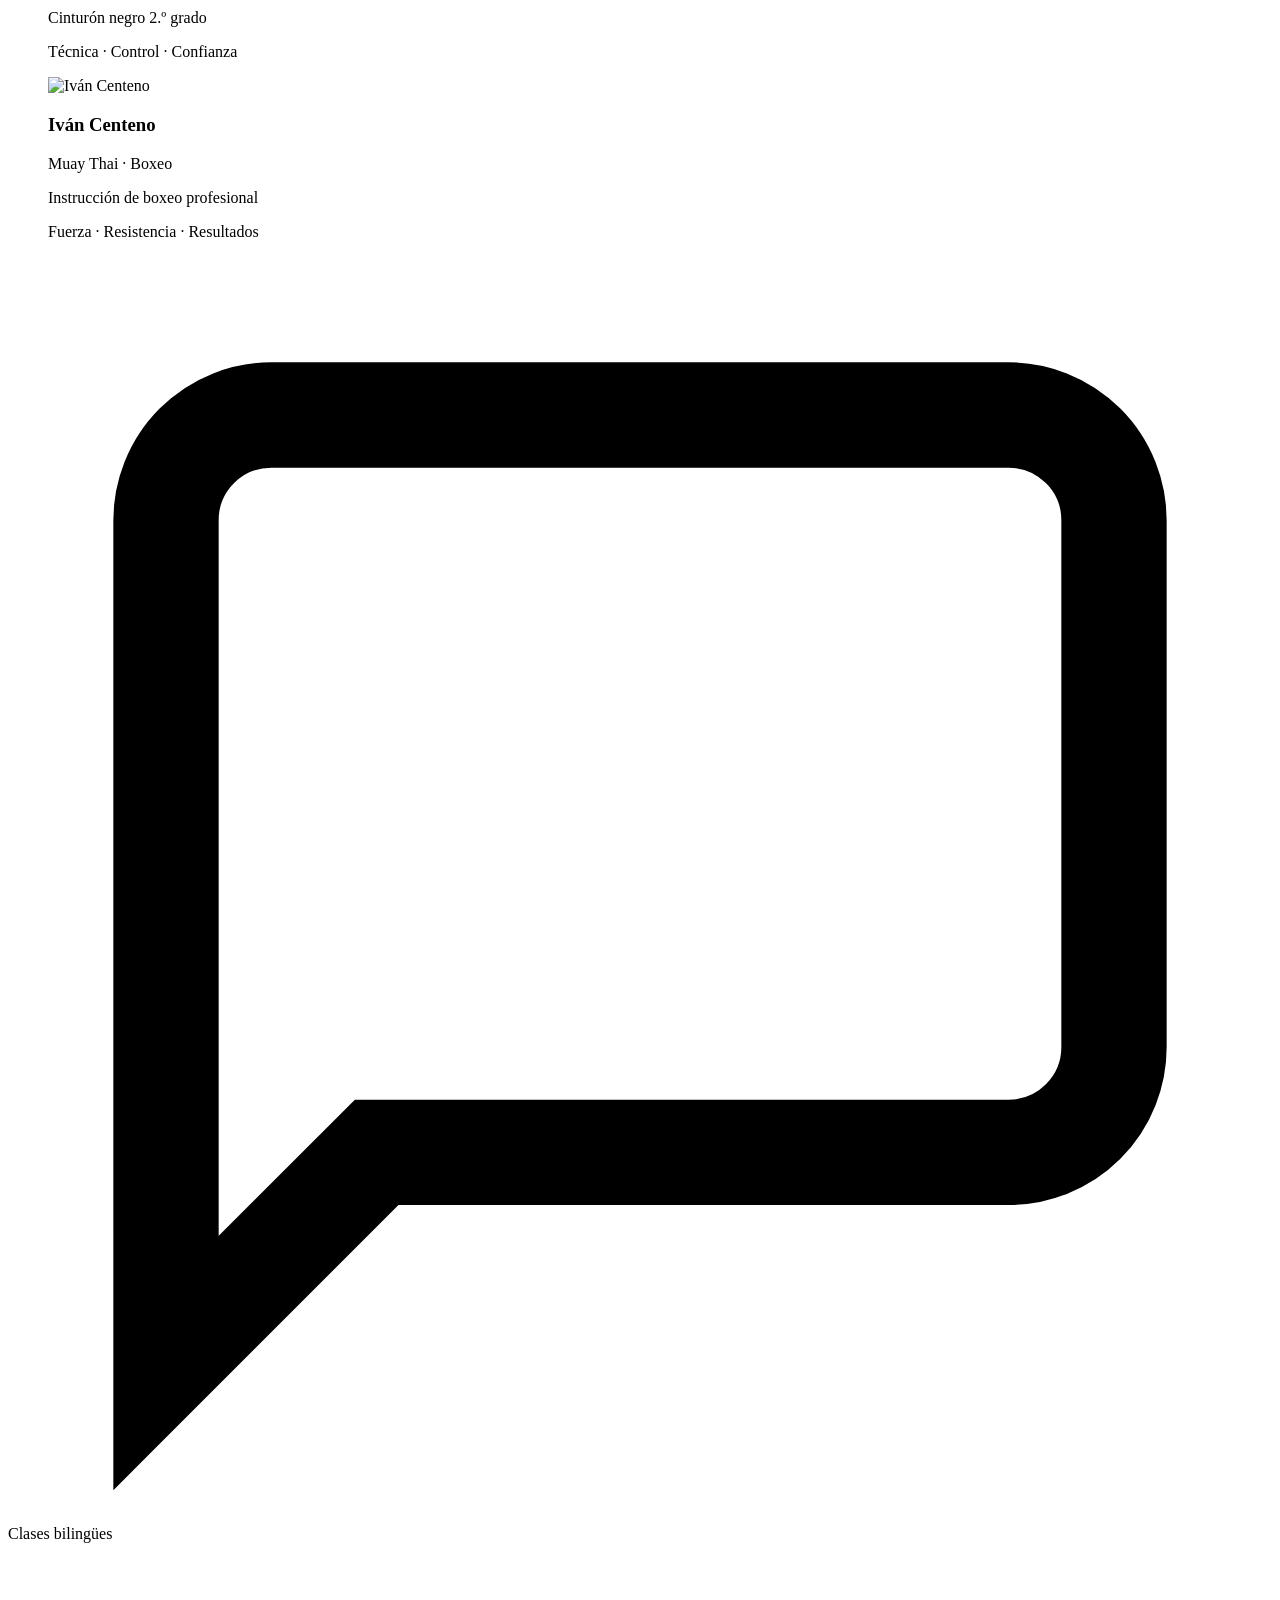
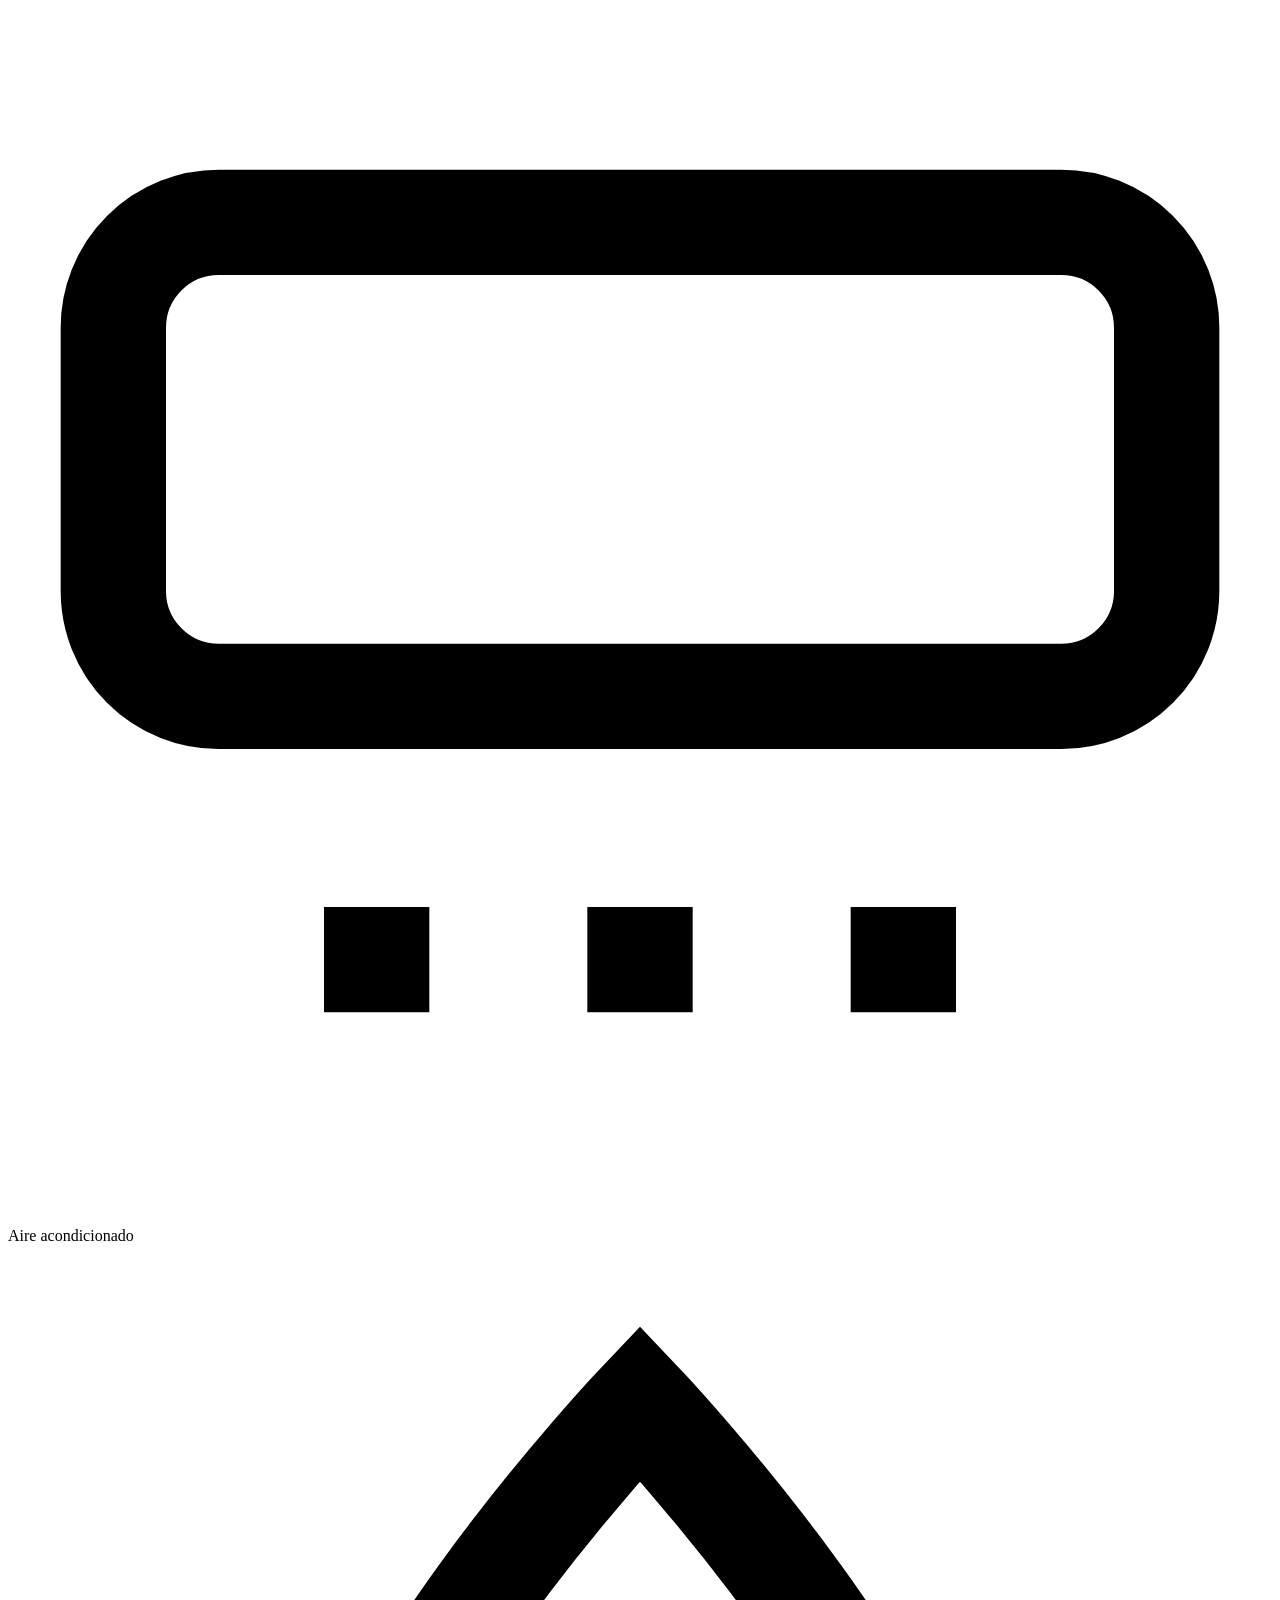
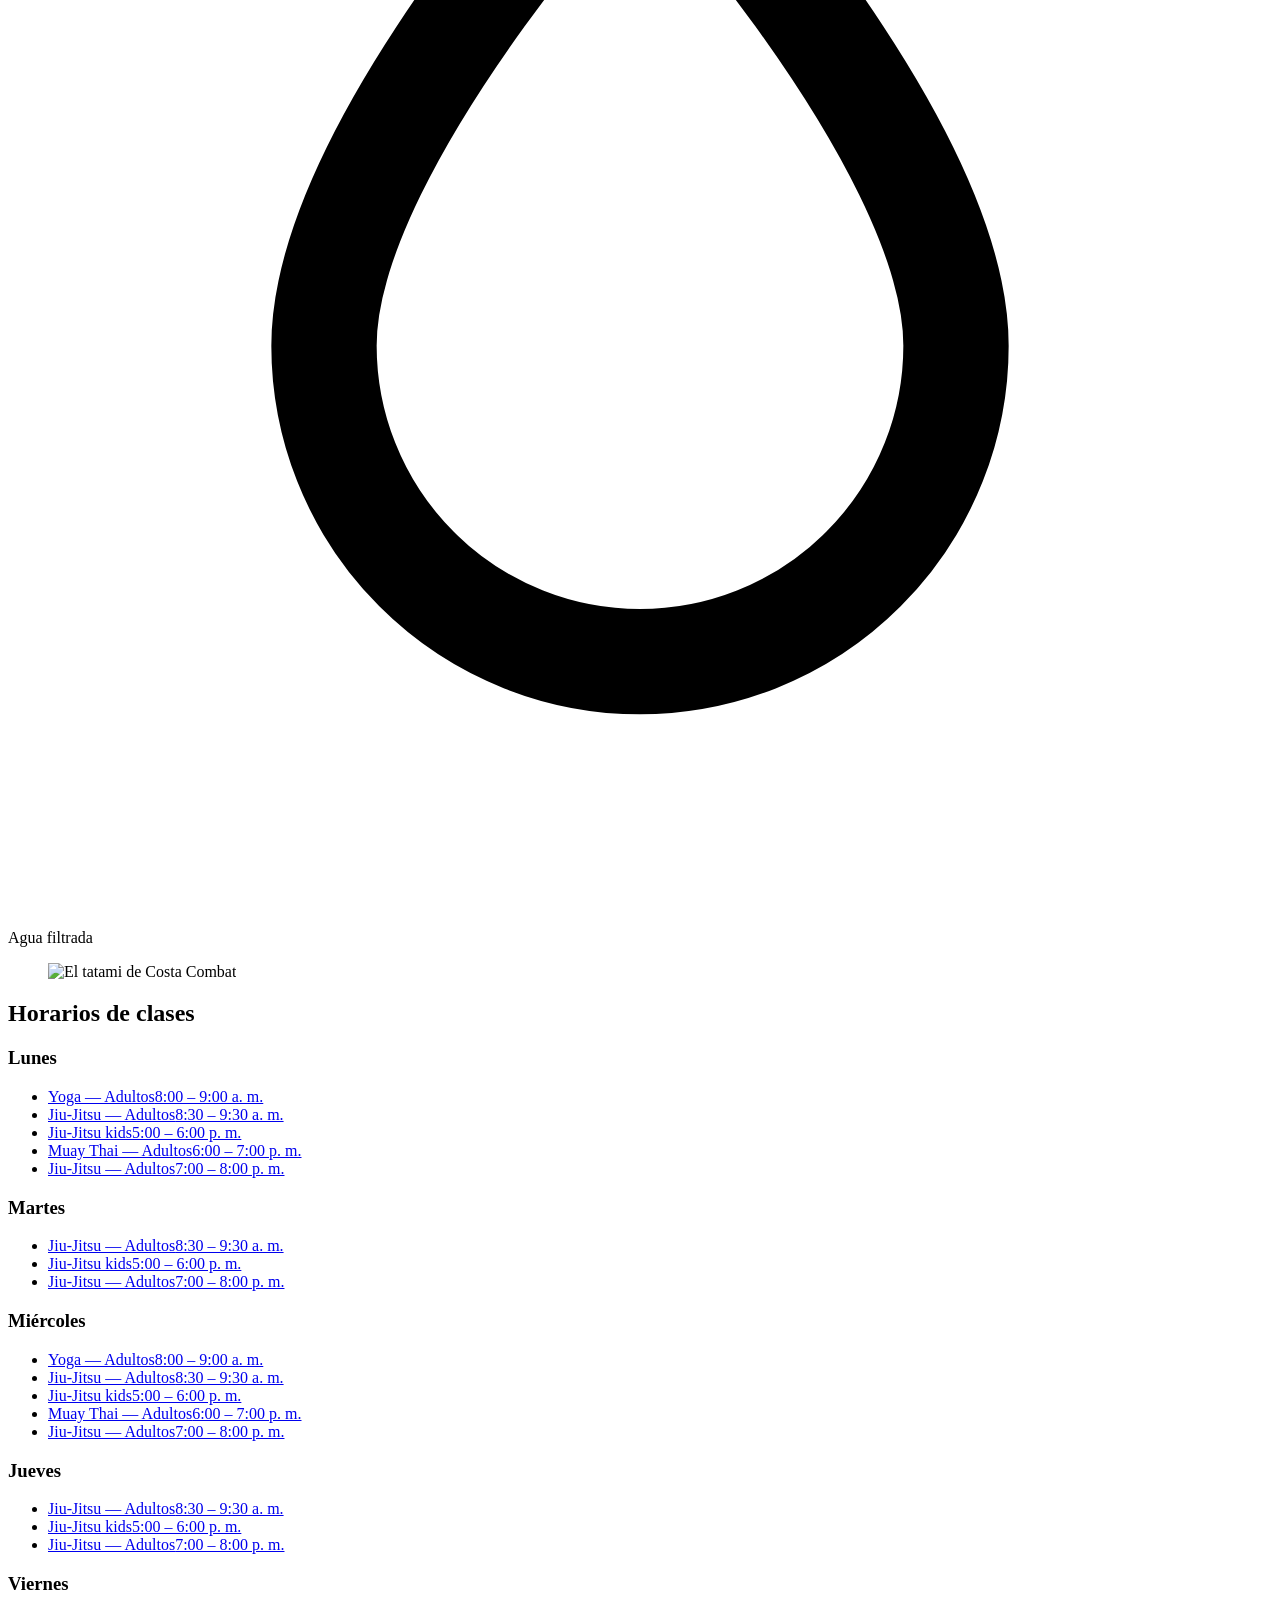
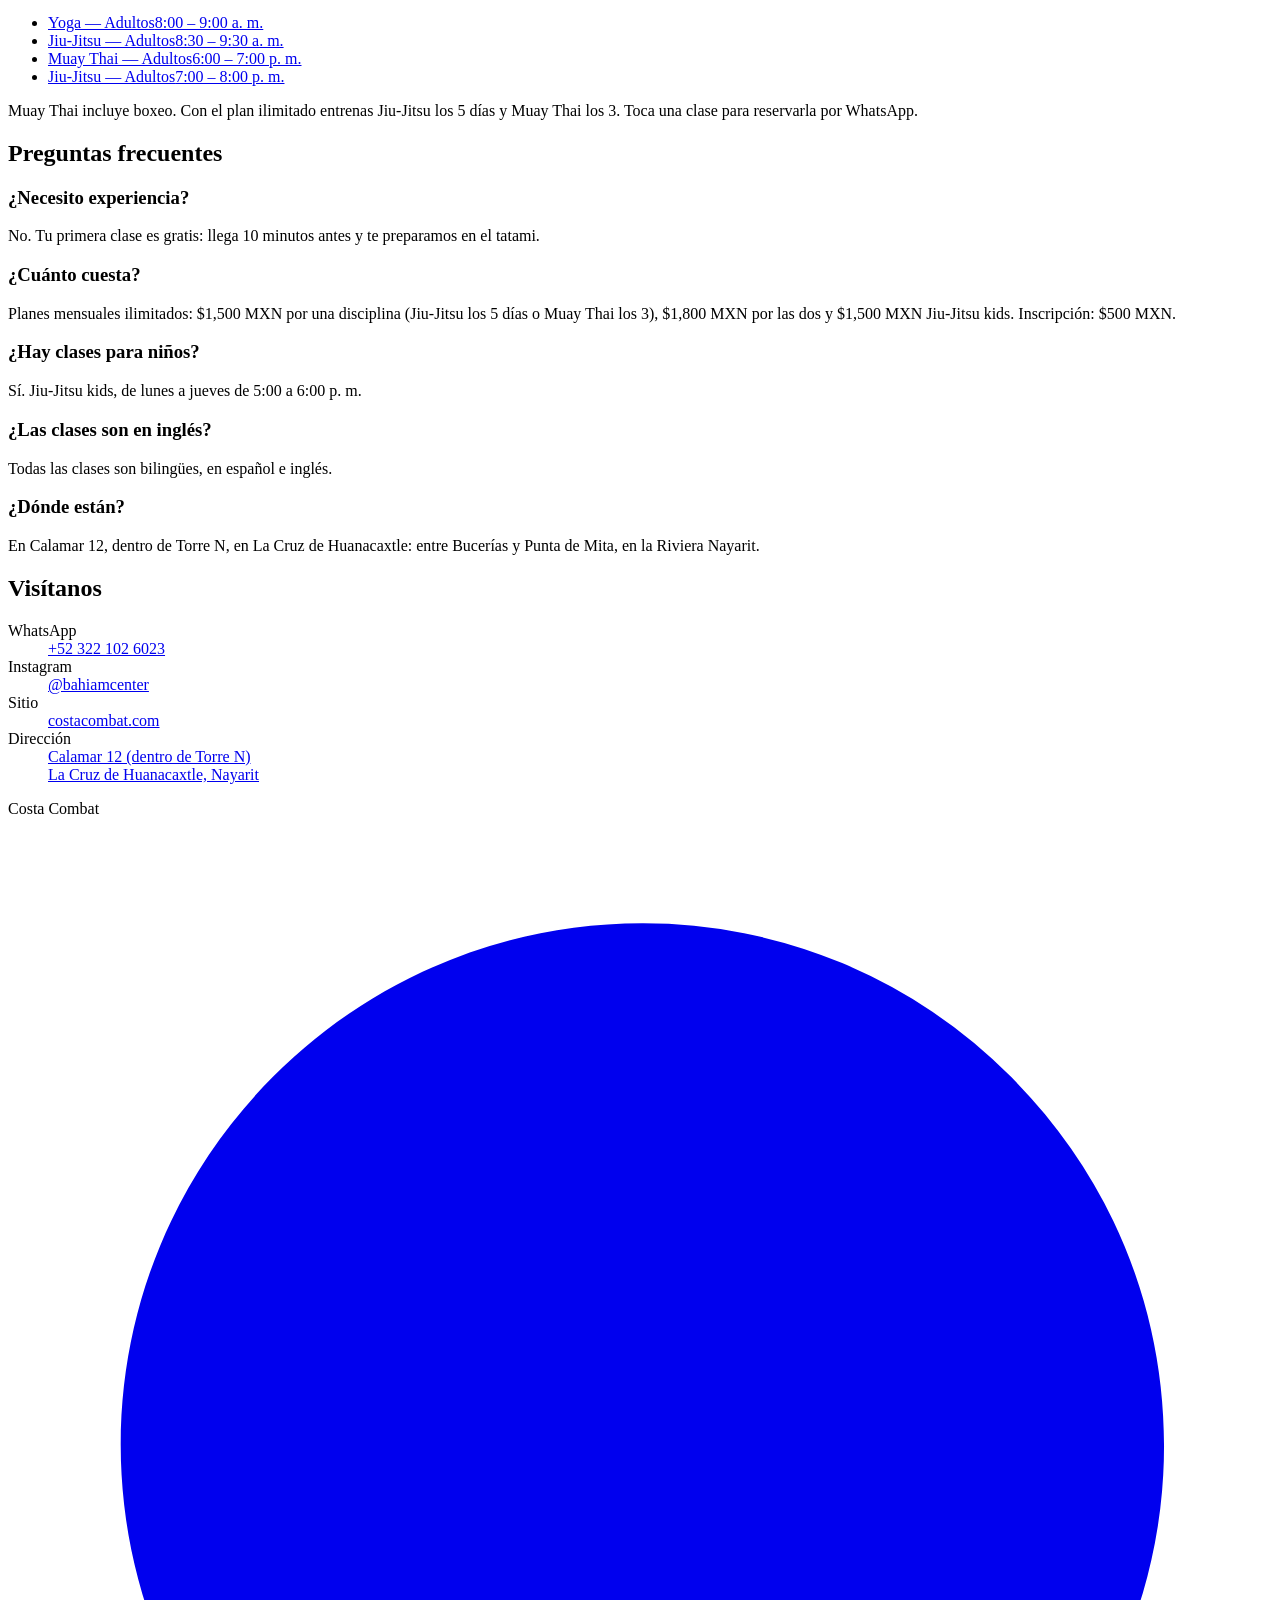
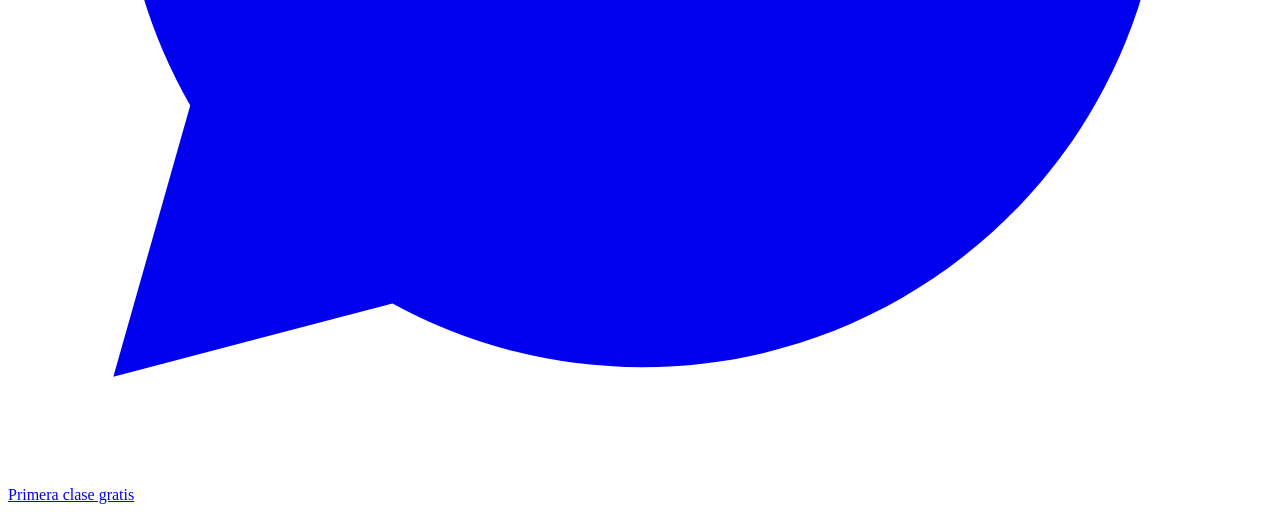
==== commit b2225078: "SEO: English home at /en/, business JSON-LD, FAQ, sitemap The English home was a JS swap of the Span" ====
--- a/public/index.html
+++ b/public/index.html
@@ -14,17 +14,55 @@
 <title>Costa Combat — Jiu-Jitsu, Muay Thai y Yoga en La Cruz de Huanacaxtle</title>
 <meta name="description" content="Clases de Jiu-Jitsu, Muay Thai y Yoga en La Cruz de Huanacaxtle, Nayarit. Adultos y niños, en español e inglés. Tu primera clase es gratis.">
 <link rel="canonical" href="https://costacombat.com/">
+<link rel="alternate" hreflang="es" href="https://costacombat.com/">
+<link rel="alternate" hreflang="en" href="https://costacombat.com/en/">
+<link rel="alternate" hreflang="x-default" href="https://costacombat.com/">
 <link rel="icon" href="/assets/favicon.svg" type="image/svg+xml">
 <link rel="apple-touch-icon" href="/assets/apple-touch-icon.png">
 <meta property="og:title" content="Costa Combat — Jiu-Jitsu, Muay Thai y Yoga">
 <meta property="og:description" content="Clases para adultos y niños en La Cruz de Huanacaxtle. Tu primera clase es gratis.">
 <meta property="og:type" content="website">
 <meta property="og:locale" content="es_MX">
+<meta property="og:locale:alternate" content="en_US">
 <meta property="og:image" content="https://costacombat.com/assets/og-costa-combat.png">
 <meta property="og:image:width" content="1200">
 <meta property="og:image:height" content="630">
 <meta property="og:url" content="https://costacombat.com/">
 <meta name="twitter:card" content="summary_large_image">
+<!-- Business details for Google. Keep in step with /en/index.html and the Google Business Profile. -->
+<script type="application/ld+json">
+{
+  "@context": "https://schema.org",
+  "@type": "SportsActivityLocation",
+  "@id": "https://costacombat.com/#gym",
+  "name": "Costa Combat",
+  "description": "Clases de Jiu-Jitsu, Muay Thai y Yoga para adultos y niños, en español e inglés.",
+  "url": "https://costacombat.com/",
+  "image": "https://costacombat.com/assets/dojo.jpg",
+  "logo": "https://costacombat.com/assets/apple-touch-icon.png",
+  "telephone": "+52 322 102 6023",
+  "priceRange": "$1,500–$1,800 MXN / mes",
+  "address": {
+    "@type": "PostalAddress",
+    "streetAddress": "Calamar 12, Torre N",
+    "addressLocality": "La Cruz de Huanacaxtle",
+    "addressRegion": "Nayarit",
+    "addressCountry": "MX"
+  },
+  "geo": { "@type": "GeoCoordinates", "latitude": 20.7539361, "longitude": -105.3775034 },
+  "hasMap": "https://maps.app.goo.gl/8JTmrWRzeU2gHhZP6",
+  "areaServed": ["La Cruz de Huanacaxtle", "Bucerías", "Punta de Mita", "Nuevo Vallarta", "Riviera Nayarit"],
+  "openingHoursSpecification": [
+    { "@type": "OpeningHoursSpecification", "dayOfWeek": ["Monday", "Wednesday", "Friday"], "opens": "08:00", "closes": "20:00" },
+    { "@type": "OpeningHoursSpecification", "dayOfWeek": ["Tuesday", "Thursday"], "opens": "08:30", "closes": "20:00" }
+  ],
+  "sameAs": ["https://instagram.com/bahiamcenter"],
+  "employee": [
+    { "@type": "Person", "name": "Alan Pineda", "jobTitle": "Instructor de Jiu-Jitsu, cinturón negro 2.º grado" },
+    { "@type": "Person", "name": "Iván Centeno", "jobTitle": "Instructor de Muay Thai y Boxeo" }
+  ]
+}
+</script>
 <link rel="preconnect" href="https://fonts.googleapis.com">
 <link rel="preconnect" href="https://fonts.gstatic.com" crossorigin>
 <link rel="stylesheet" href="https://fonts.googleapis.com/css2?family=Montserrat:wght@400;500;600;700&display=swap">
@@ -38,17 +76,16 @@
     <div class="brand">
       <img src="/assets/costa-combat-mark.svg" alt="Costa Combat" width="210" height="108">
     </div>
-    <div class="lang" role="group" aria-label="Idioma / Language">
-      <button type="button" data-lang="es" aria-pressed="true">ES</button>
-      <button type="button" data-lang="en" aria-pressed="false">EN</button>
-    </div>
+    <nav class="lang" aria-label="Idioma / Language">
+      <a href="/" hreflang="es" lang="es" aria-current="page">ES</a>
+      <a href="/en/" hreflang="en" lang="en">EN</a>
+    </nav>
   </header>
 
   <main>
 
     <section class="hero">
-      <p class="eyebrow" data-i18n="eyebrow">La Cruz de Huanacaxtle, Nayarit</p>
-      <h1 data-i18n="h1">Jiu-Jitsu · Muay Thai · Yoga</h1>
+      <h1><span class="eyebrow">La Cruz de Huanacaxtle, Nayarit</span> Jiu-Jitsu · Muay Thai · Yoga</h1>
       <p class="lede" data-i18n="lede">Clases para adultos y niños, en español e inglés. Tu primera clase es gratis: llega 10 minutos antes y te preparamos en el tatami.</p>
       <div class="cta-row">
         <a class="btn btn-primary" data-wa href="https://wa.me/523221026023">
@@ -59,10 +96,11 @@
       </div>
     </section>
 
-    <section class="coaches" aria-label="Instructores">
+    <section class="coaches" aria-labelledby="coaches-h">
+      <h2 id="coaches-h" class="sr-only">Instructores</h2>
       <div class="coach">
         <figure>
-          <img src="/assets/alan.jpg" alt="Alan Pineda" width="1098" height="976" loading="lazy">
+          <picture><source srcset="/assets/alan.webp" type="image/webp"><img src="/assets/alan.jpg" alt="Alan Pineda" width="1098" height="976" loading="lazy"></picture>
           <figcaption>
             <h3>Alan <span class="sur">Pineda</span></h3>
             <p class="disc" data-i18n="alan_disc">Jiu-Jitsu</p>
@@ -73,7 +111,7 @@
       </div>
       <div class="coach">
         <figure>
-          <img src="/assets/ivan.jpg" alt="Iván Centeno" width="960" height="1280" loading="lazy">
+          <picture><source srcset="/assets/ivan.webp" type="image/webp"><img src="/assets/ivan.jpg" alt="Iván Centeno" width="960" height="1280" loading="lazy"></picture>
           <figcaption>
             <h3>Iván <span class="sur">Centeno</span></h3>
             <p class="disc" data-i18n="ivan_disc">Muay Thai · Boxeo</p>
@@ -91,7 +129,7 @@
     </section>
 
     <figure class="dojo">
-      <img src="/assets/dojo.jpg" alt="El tatami de Costa Combat" data-i18n-attr="alt:dojo_alt" width="1280" height="720" loading="lazy">
+      <picture><source srcset="/assets/dojo.webp" type="image/webp"><img src="/assets/dojo.jpg" alt="El tatami de Costa Combat" width="1280" height="720" loading="lazy"></picture>
     </figure>
 
     <section class="schedule" id="horarios">
@@ -144,6 +182,20 @@
         </div>
       </div>
       <p class="note" data-i18n="sched_note">Muay Thai incluye boxeo. Con el plan ilimitado entrenas Jiu-Jitsu los 5 días y Muay Thai los 3. Toca una clase para reservarla por WhatsApp.</p>
+    </section>
+
+    <section class="faq">
+      <h2>Preguntas frecuentes</h2>
+      <h3>¿Necesito experiencia?</h3>
+      <p>No. Tu primera clase es gratis: llega 10 minutos antes y te preparamos en el tatami.</p>
+      <h3>¿Cuánto cuesta?</h3>
+      <p>Planes mensuales ilimitados: $1,500 MXN por una disciplina (Jiu-Jitsu los 5 días o Muay Thai los 3), $1,800 MXN por las dos y $1,500 MXN Jiu-Jitsu kids. Inscripción: $500 MXN.</p>
+      <h3>¿Hay clases para niños?</h3>
+      <p>Sí. Jiu-Jitsu kids, de lunes a jueves de 5:00 a 6:00 p. m.</p>
+      <h3>¿Las clases son en inglés?</h3>
+      <p>Todas las clases son bilingües, en español e inglés.</p>
+      <h3>¿Dónde están?</h3>
+      <p>En Calamar 12, dentro de Torre N, en La Cruz de Huanacaxtle: entre Bucerías y Punta de Mita, en la Riviera Nayarit.</p>
     </section>
 
     <section class="contact">
@@ -180,32 +232,6 @@
   </a>
 </div>
 
-<script>
-window.EN_STRINGS = {
-  __title: "Costa Combat — Brazilian Jiu-Jitsu, Muay Thai and Yoga in La Cruz de Huanacaxtle",
-  eyebrow: "La Cruz de Huanacaxtle, Nayarit",
-  h1: "BJJ · Muay Thai · Yoga",
-  lede: "Classes for adults and kids, in English and Spanish. Your first class is free: arrive 10 minutes early and we'll set you up on the mat.",
-  cta_main: "Book my free class",
-  cta_sched: "See class times",
-  cta_sticky: "Free first class",
-  sched_h: "Class times",
-  d_mon: "Monday", d_tue: "Tuesday", d_wed: "Wednesday", d_thu: "Thursday", d_fri: "Friday",
-  s_yoga: "Yoga — Adults", s_bjj: "BJJ — Adults", s_kids: "BJJ Kids", s_mt: "Muay Thai — Adults",
-  sched_note: "Muay Thai includes boxing. With an unlimited plan you can train BJJ all 5 days and Muay Thai all 3. Tap a class to book it on WhatsApp.",
-  alan_disc: "Brazilian Jiu-Jitsu",
-  alan_cred: "Second-degree black belt",
-  alan_traits: "Technique · Control · Confidence",
-  ivan_disc: "Muay Thai · Boxing",
-  ivan_cred: "Professional boxing instruction",
-  ivan_traits: "Strength · Endurance · Results",
-  dojo_alt: "The mat at Costa Combat",
-  am_lang: "Bilingual classes", am_ac: "Air conditioning", am_water: "Filtered water",
-  contact_h: "Come see us",
-  c_wa: "WhatsApp", c_site: "Website", c_addr: "Address",
-  c_addr_v: "Calamar 12 (inside Torre N)<br>La Cruz de Huanacaxtle, Nayarit"
-};
-</script>
 <script src="/assets/site.js" defer></script>
 <!-- Cloudflare Web Analytics: cookieless. Added by hand because automatic injection skips Worker responses. -->
 <script defer src="https://static.cloudflareinsights.com/beacon.min.js" data-cf-beacon='{"token": "b30c9f7a8ea9481c975953eb0fc84fb1"}'></script>
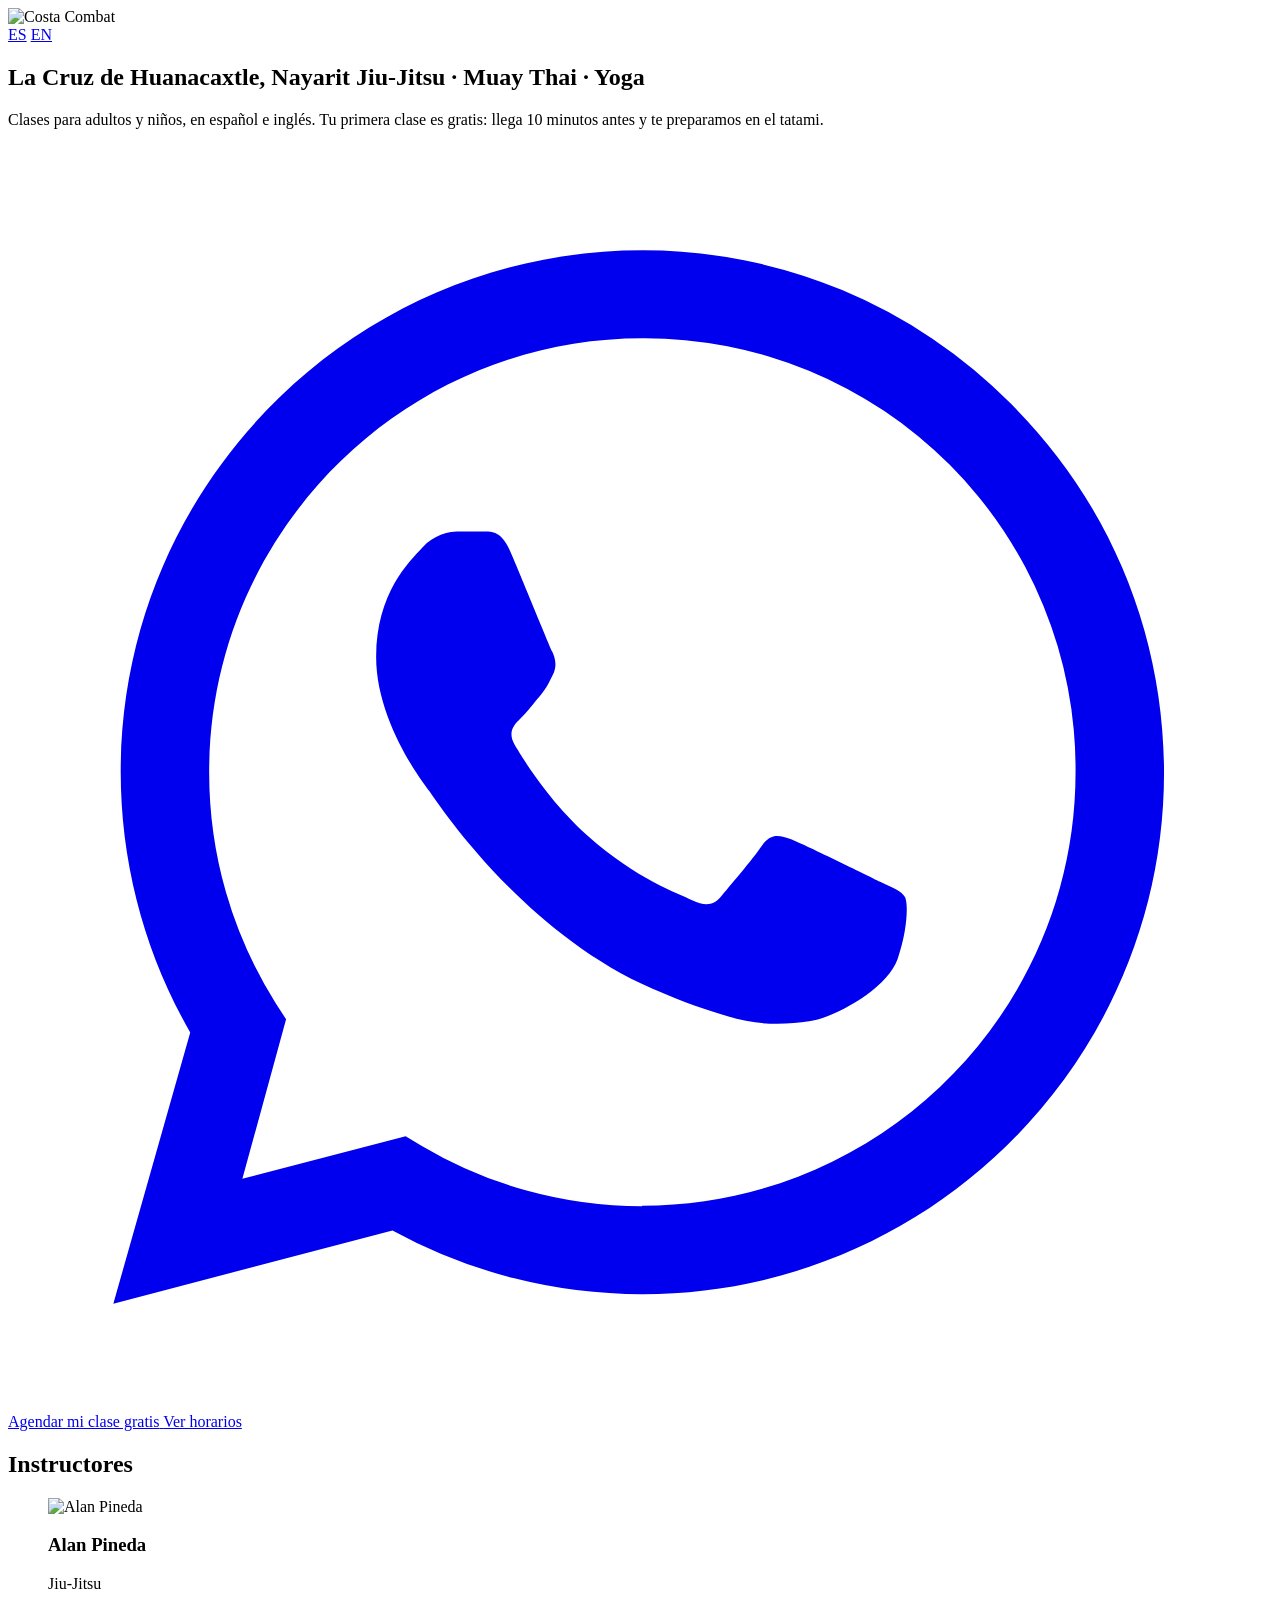
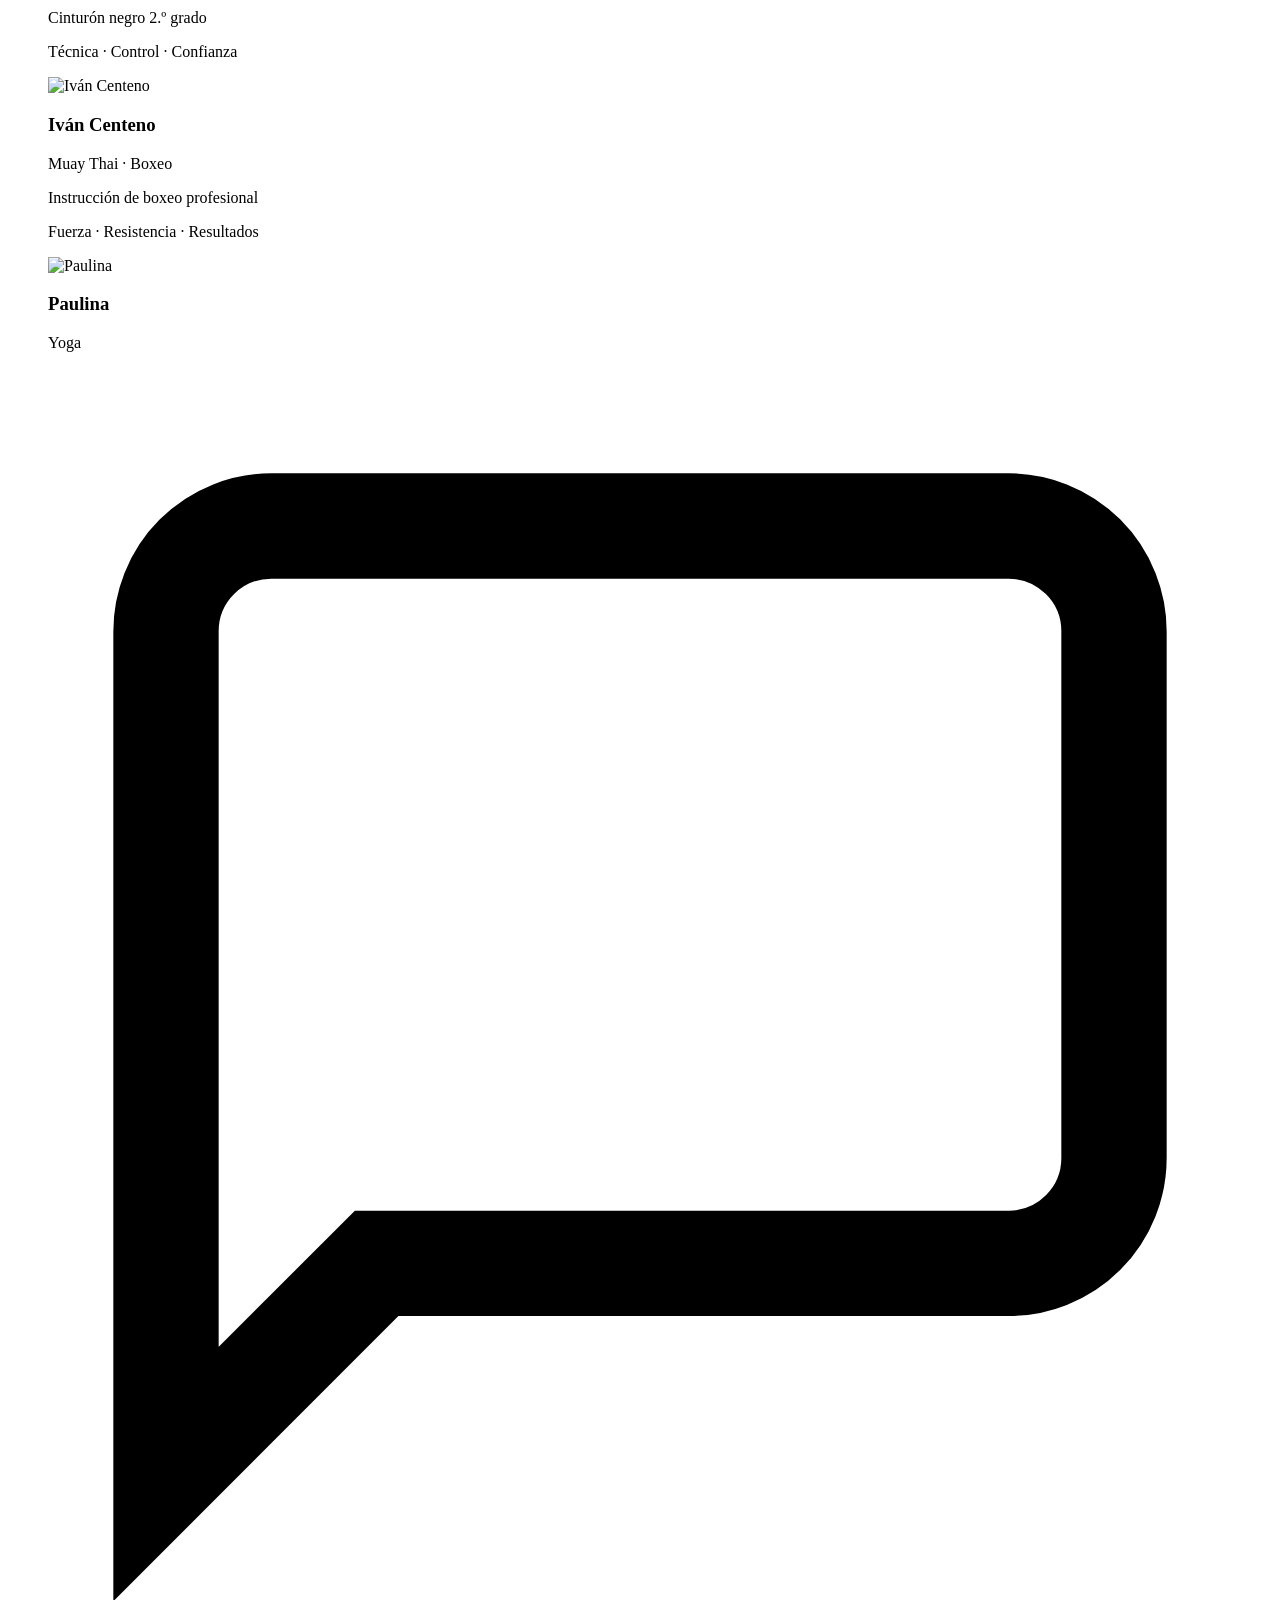
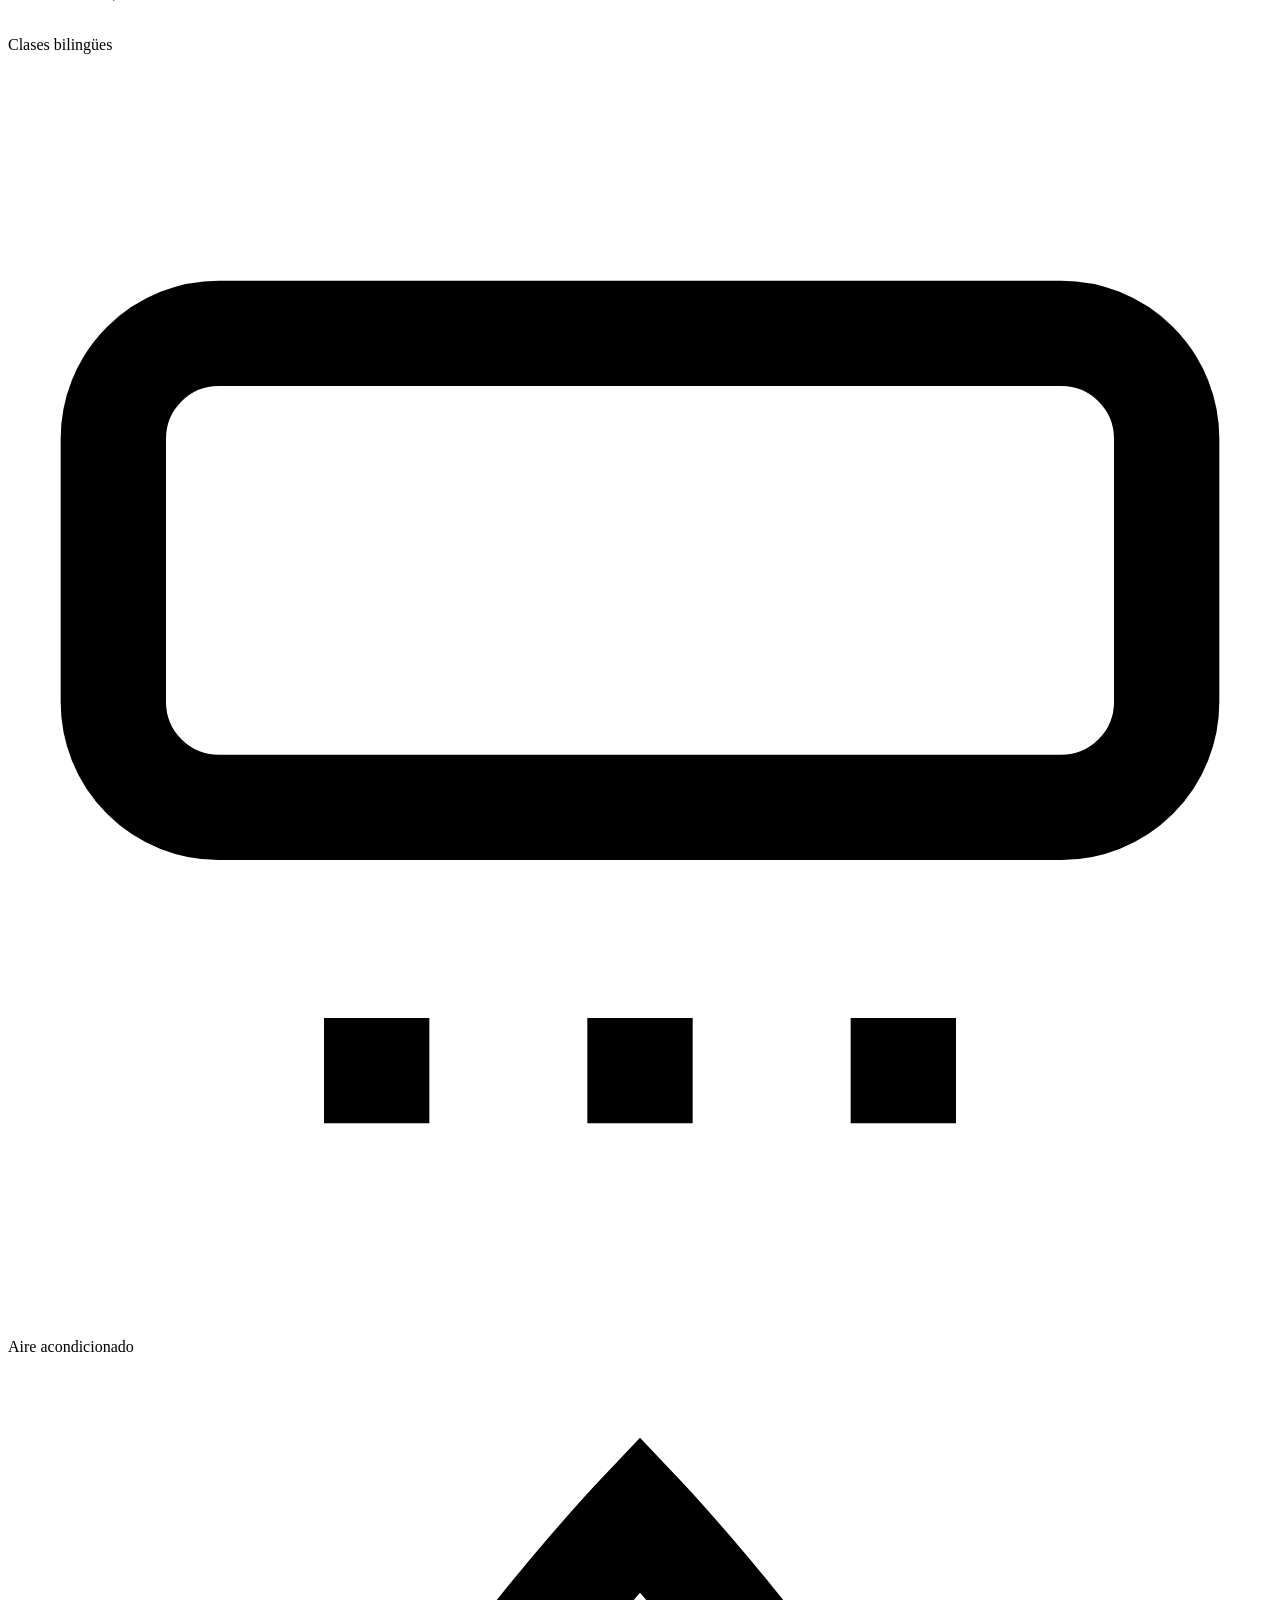
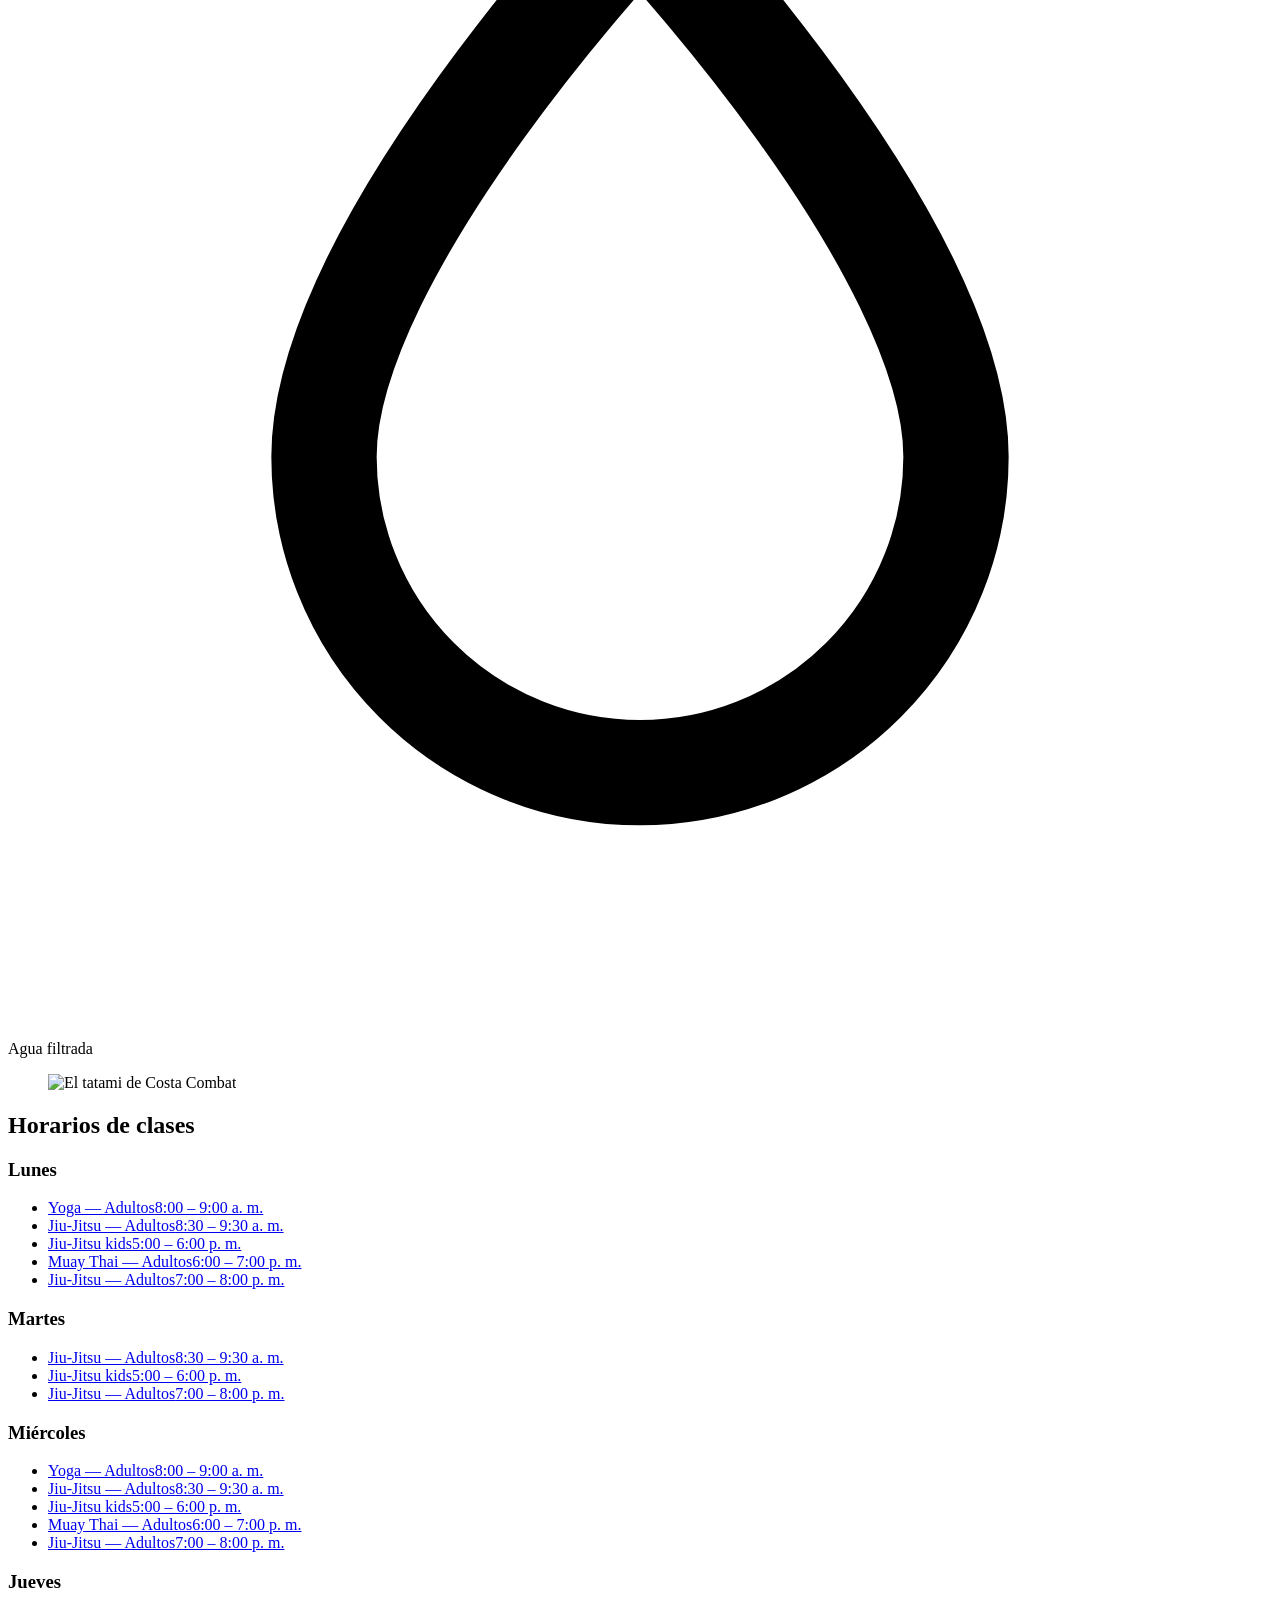
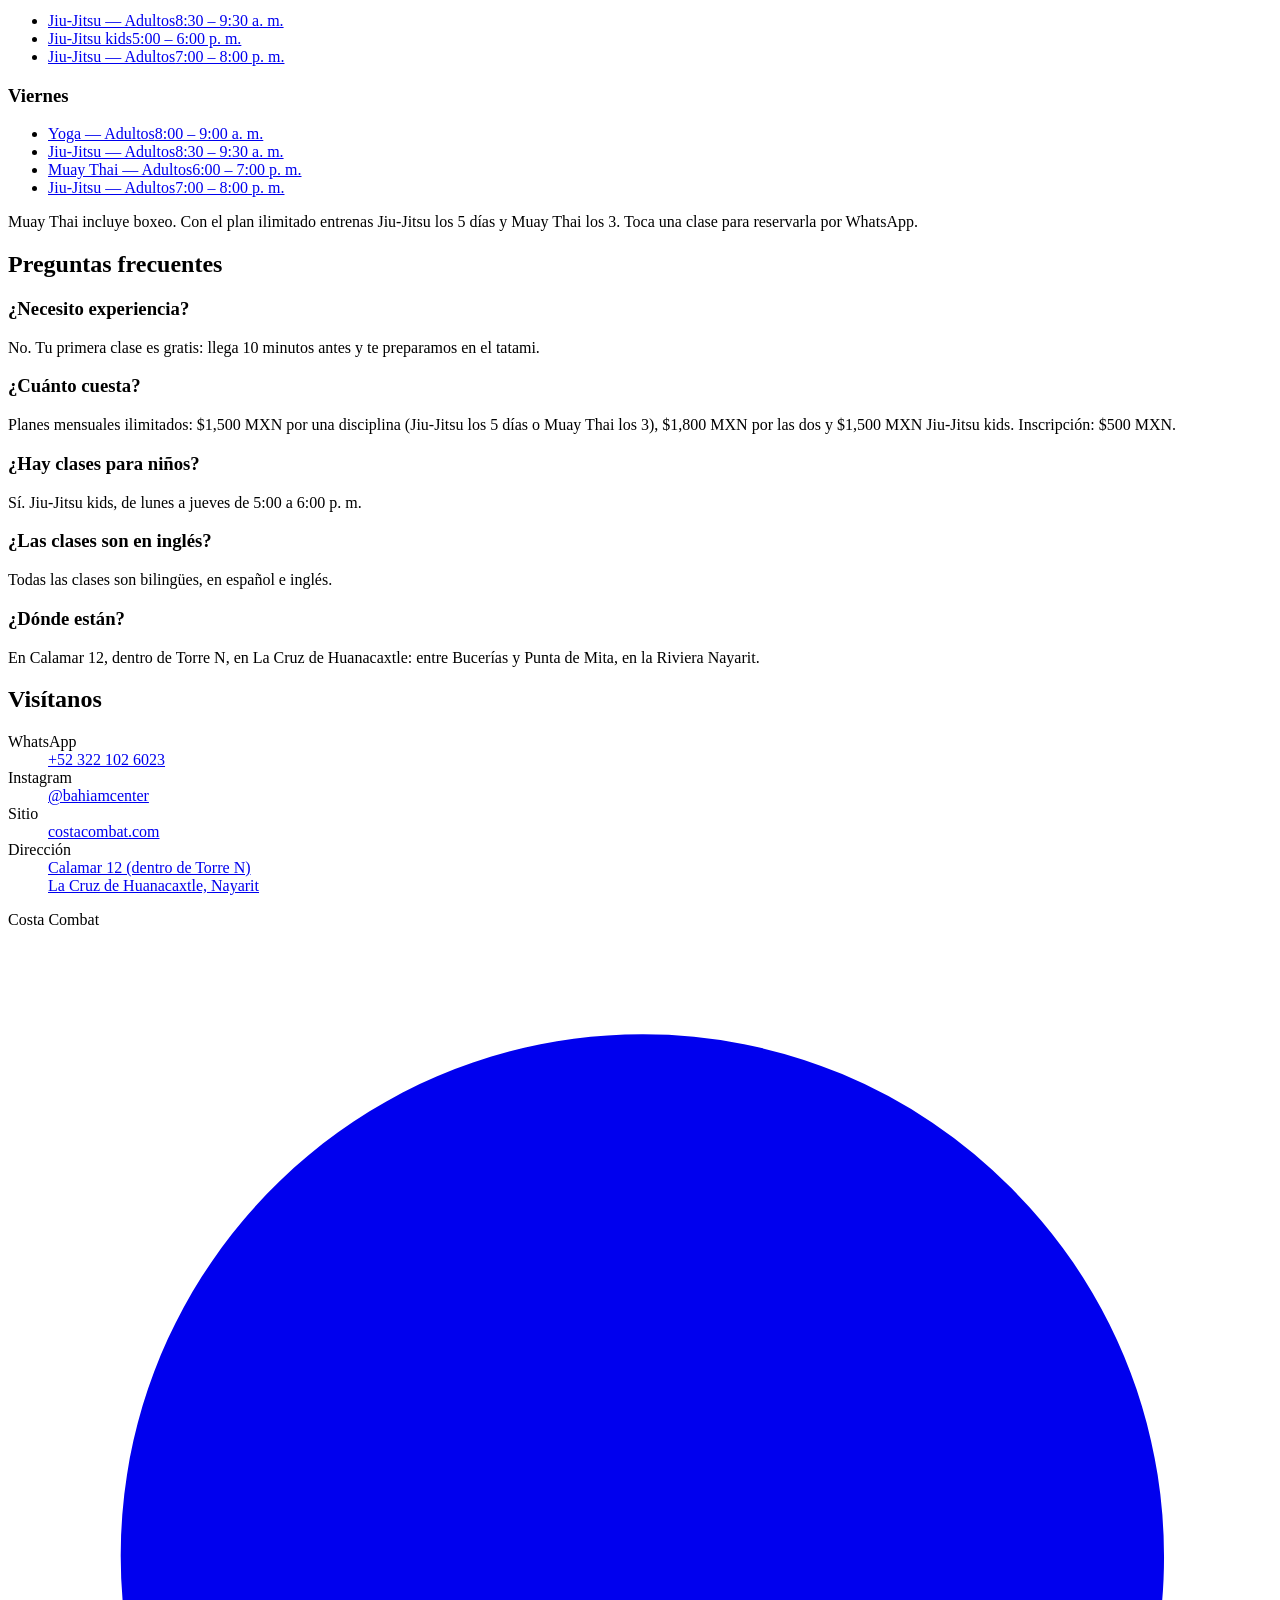
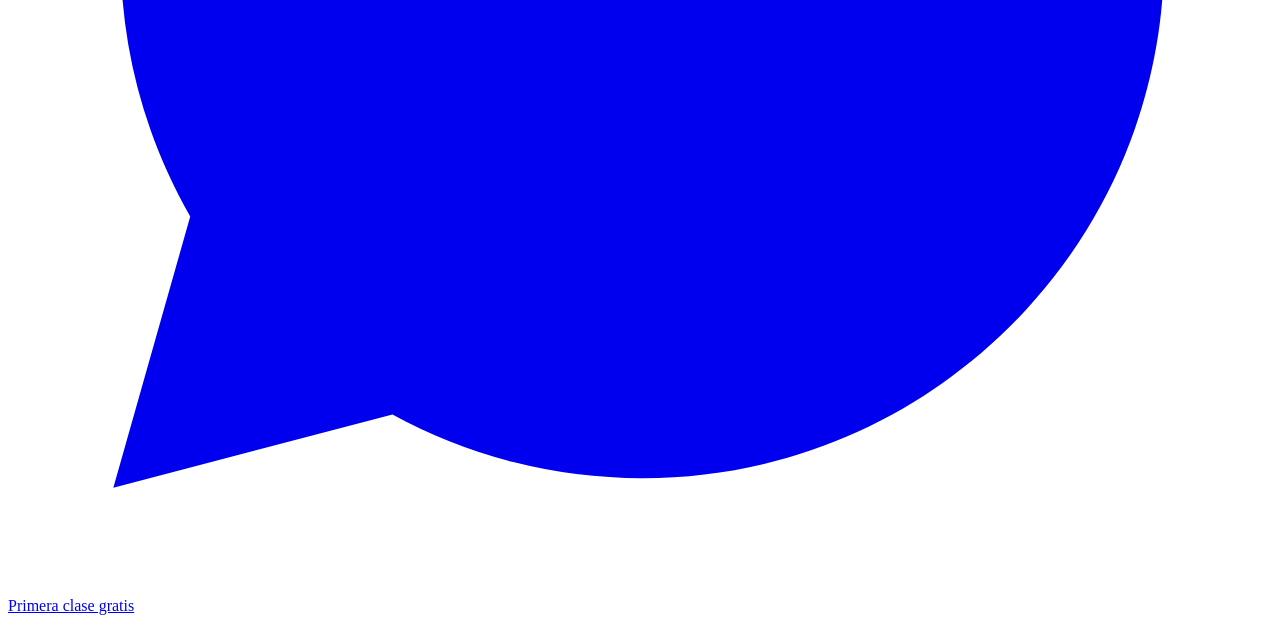
==== commit 22cd83df: "Add Paulina, yoga instructor, to the home pages Co-Authored-By: Claude Opus 5.5 <noreply@anthropic.c" ====
--- a/public/index.html
+++ b/public/index.html
@@ -59,7 +59,8 @@
   "sameAs": ["https://instagram.com/bahiamcenter"],
   "employee": [
     { "@type": "Person", "name": "Alan Pineda", "jobTitle": "Instructor de Jiu-Jitsu, cinturón negro 2.º grado" },
-    { "@type": "Person", "name": "Iván Centeno", "jobTitle": "Instructor de Muay Thai y Boxeo" }
+    { "@type": "Person", "name": "Iván Centeno", "jobTitle": "Instructor de Muay Thai y Boxeo" },
+    { "@type": "Person", "name": "Paulina", "jobTitle": "Instructora de Yoga" }
   ]
 }
 </script>
@@ -120,6 +121,15 @@
           </figcaption>
         </figure>
       </div>
+      <div class="coach">
+        <figure>
+          <picture><source srcset="/assets/paulina.webp" type="image/webp"><img src="/assets/paulina.jpg" alt="Paulina" width="640" height="640" loading="lazy"></picture>
+          <figcaption>
+            <h3>Paulina</h3>
+            <p class="disc" data-i18n="paulina_disc">Yoga</p>
+          </figcaption>
+        </figure>
+      </div>
     </section>
 
     <section class="amenities" aria-label="Instalaciones">
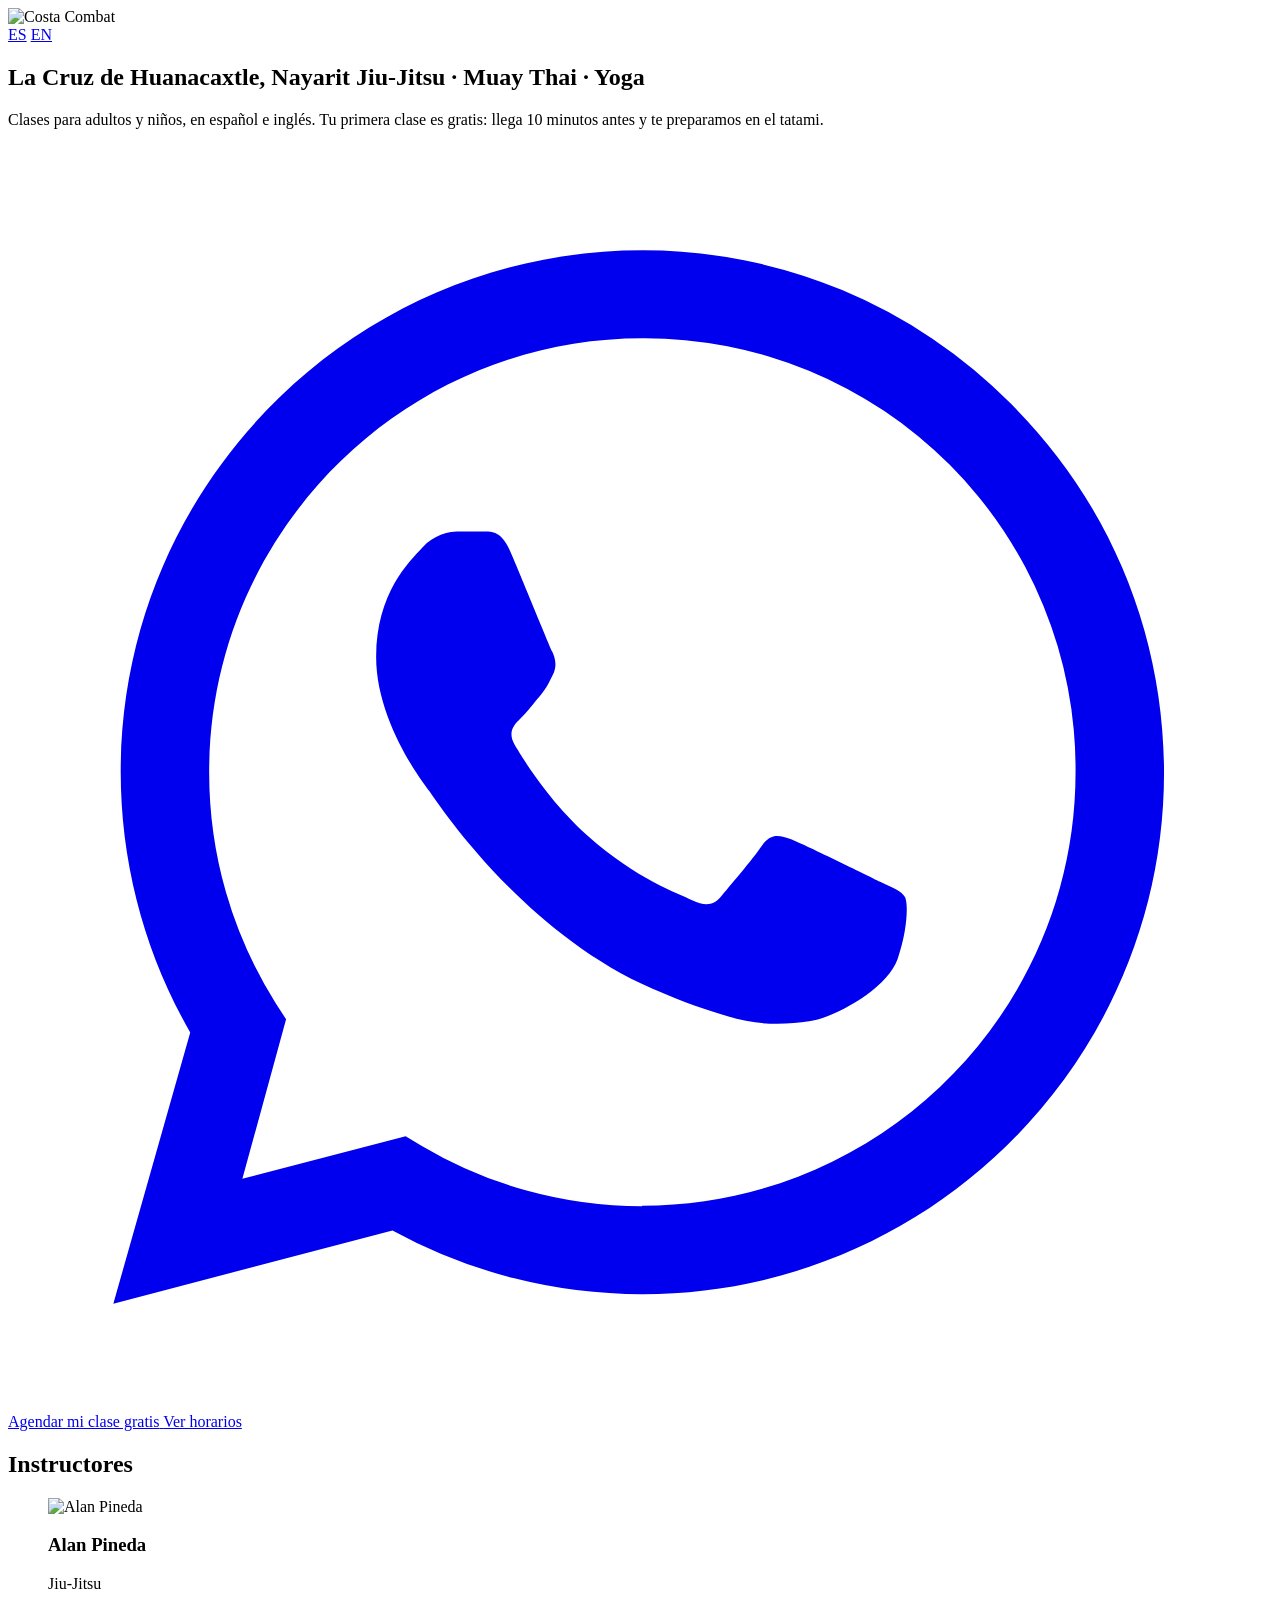
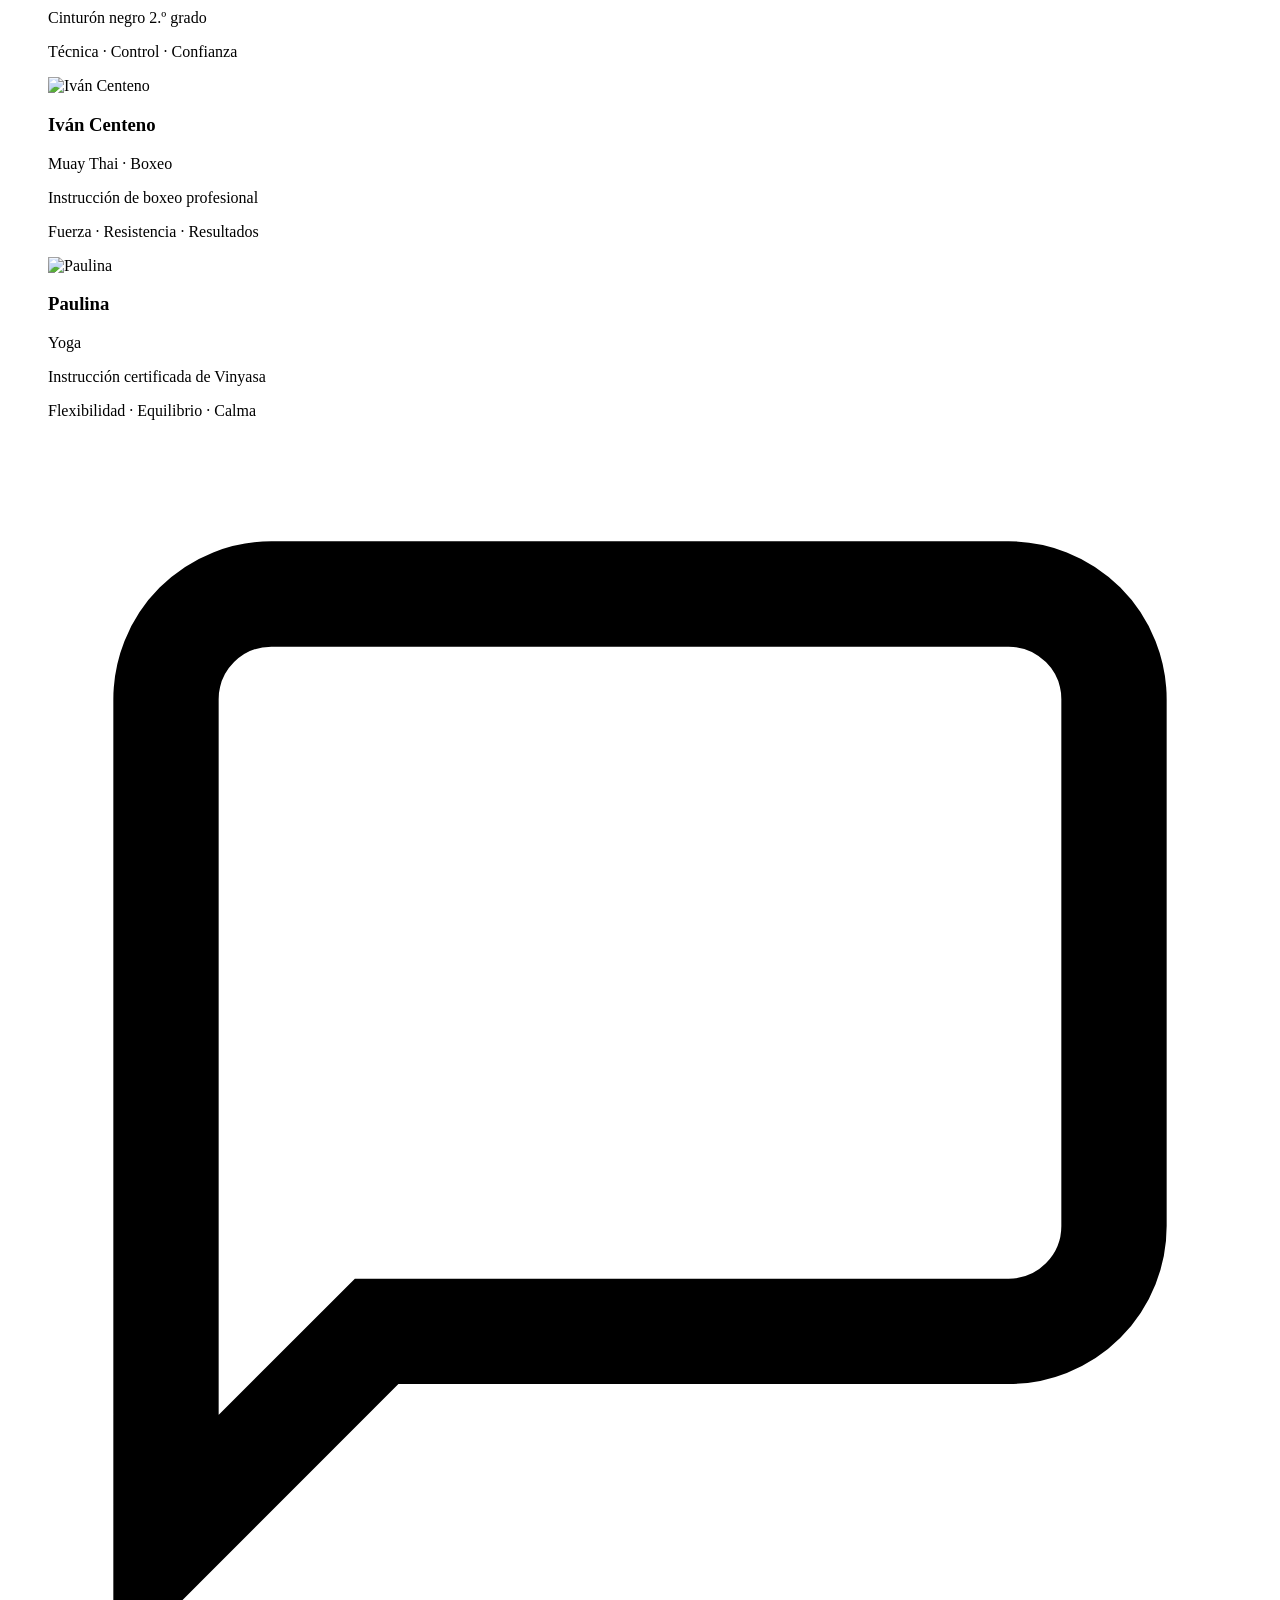
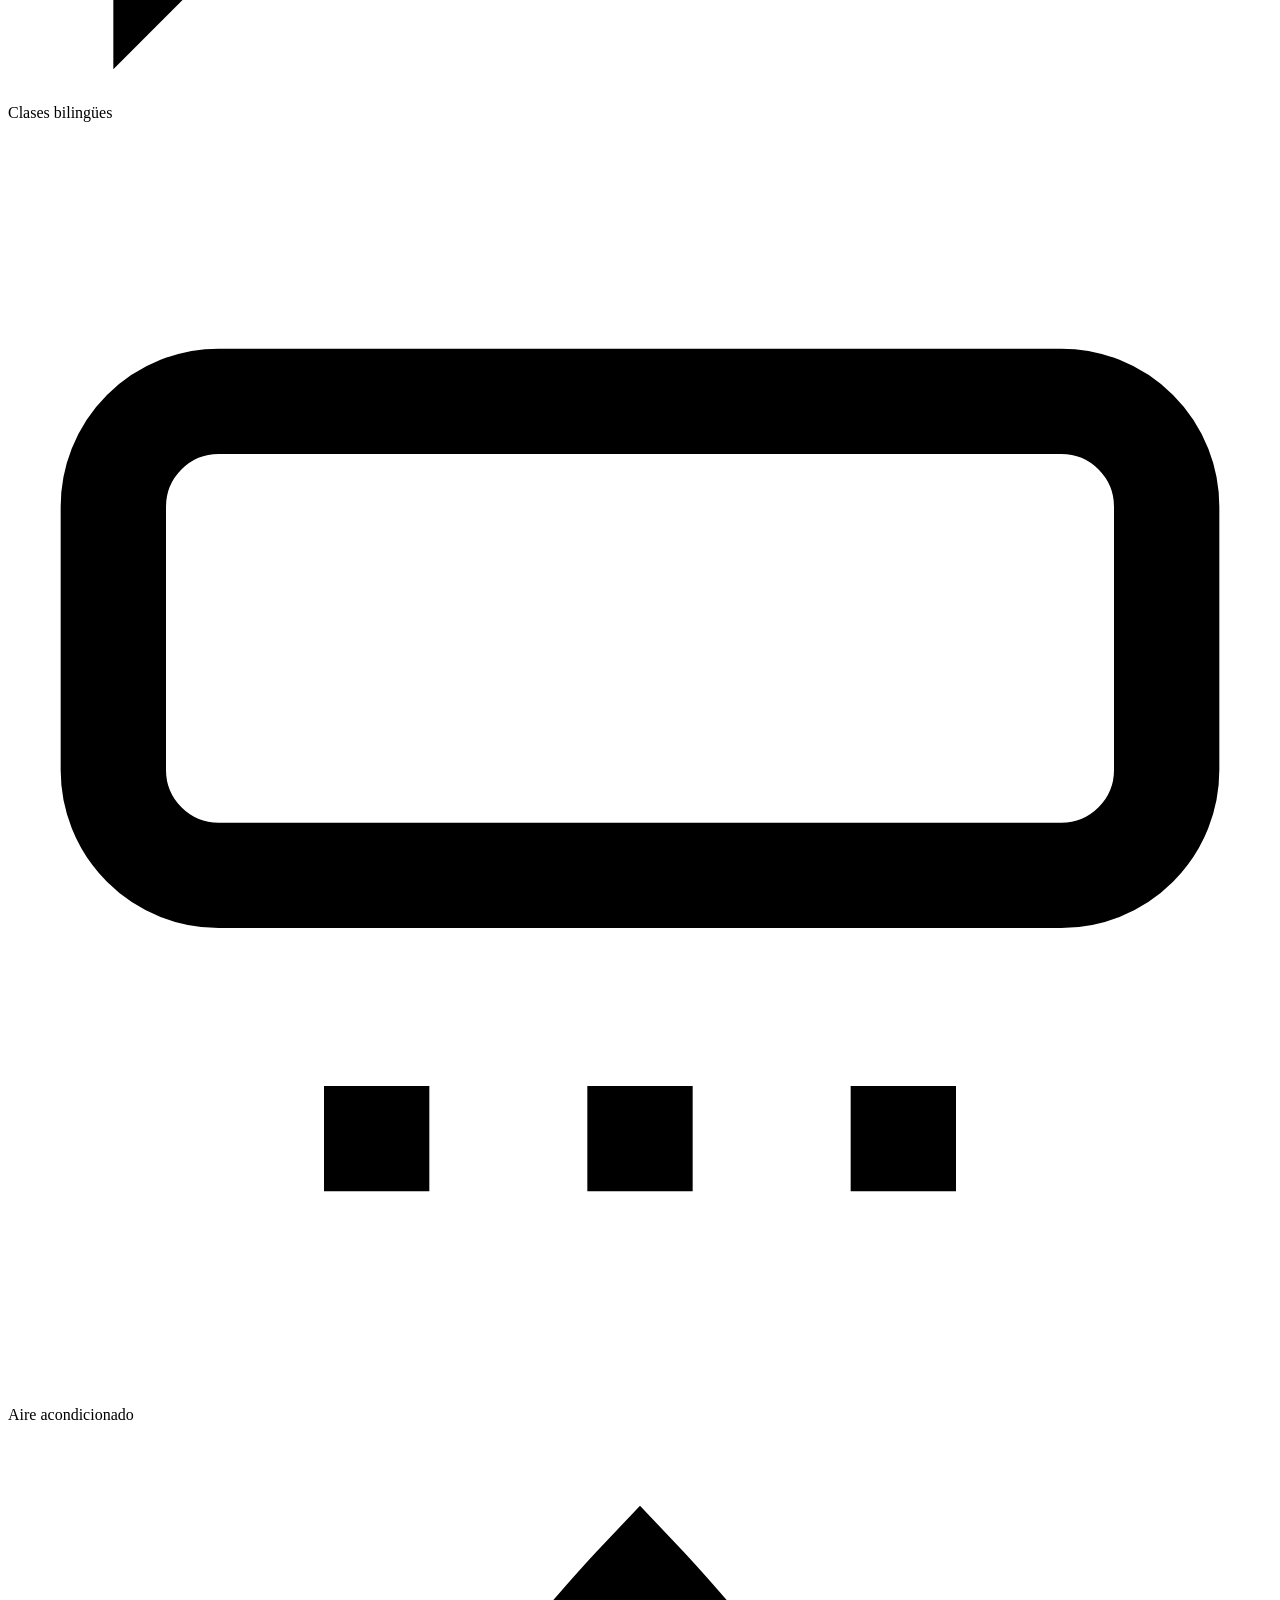
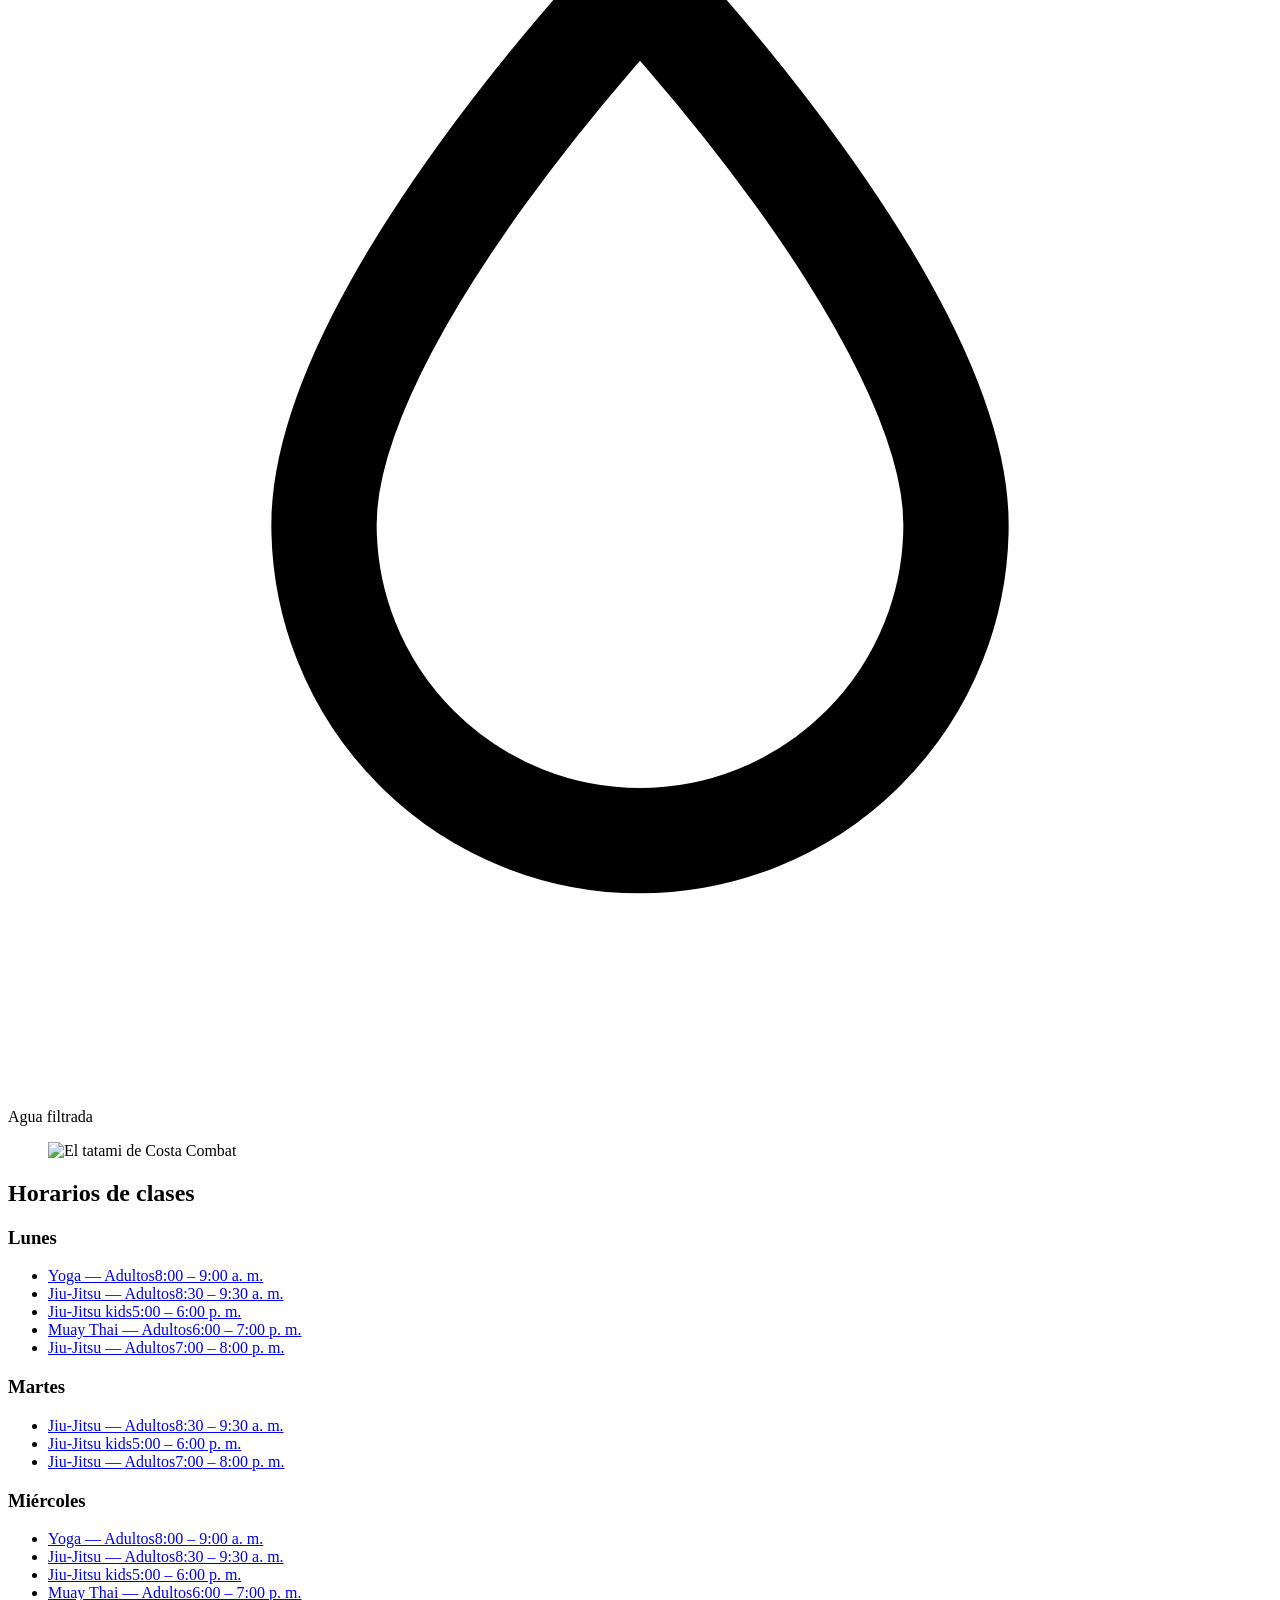
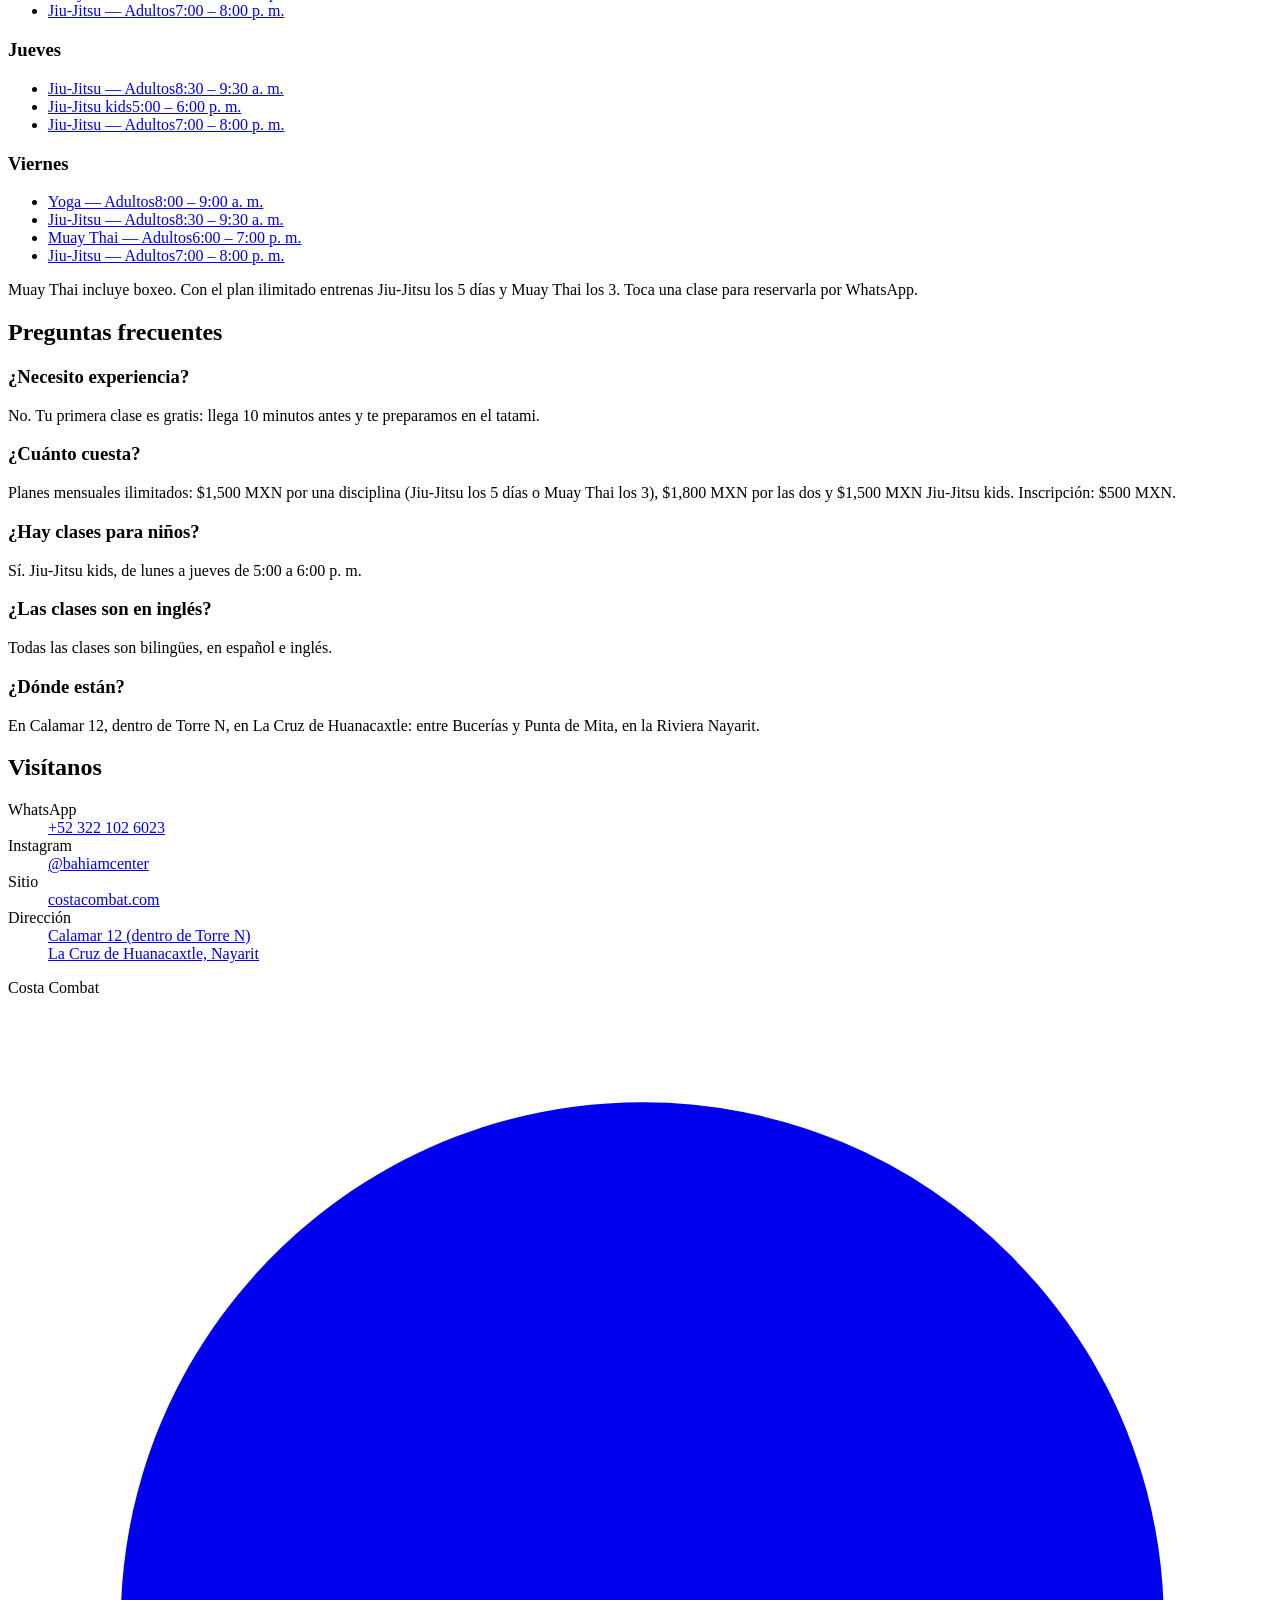
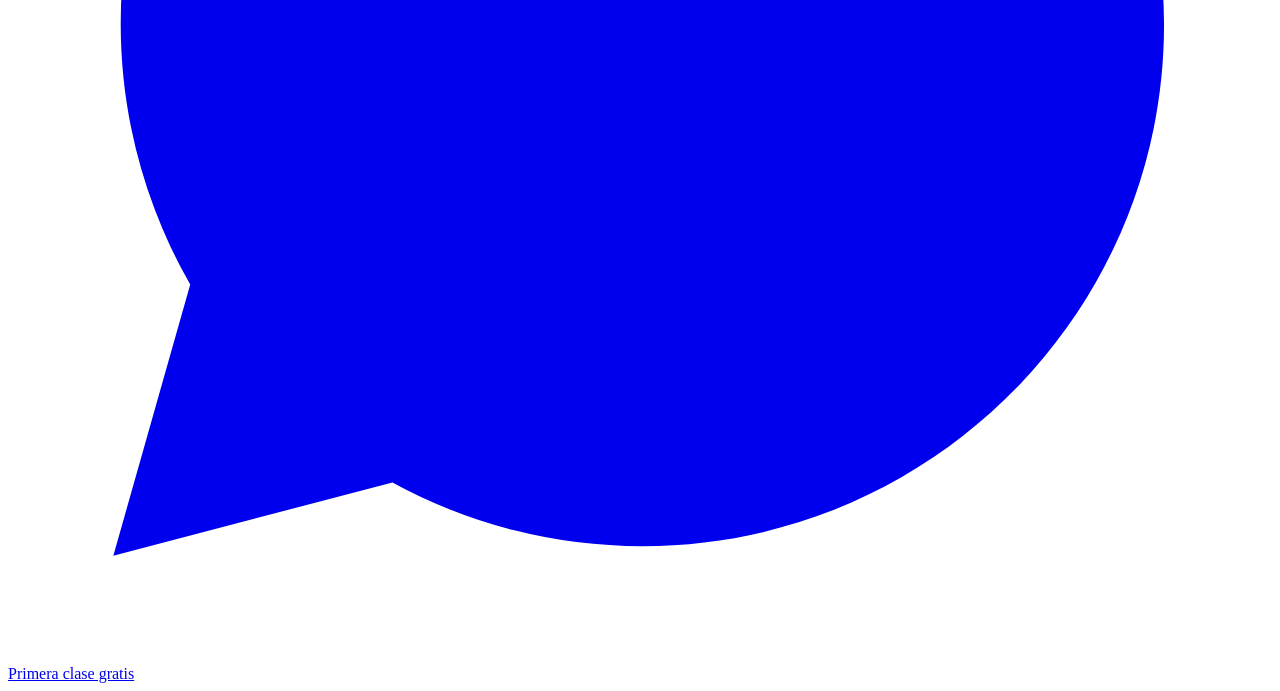
==== commit 4b36359b: "Add Paulina's credential and traits lines Co-Authored-By: Claude Opus 5.5 <noreply@anthropic.com>" ====
--- a/public/index.html
+++ b/public/index.html
@@ -127,6 +127,8 @@
           <figcaption>
             <h3>Paulina</h3>
             <p class="disc" data-i18n="paulina_disc">Yoga</p>
+            <p class="cred" data-i18n="paulina_cred">Instrucción certificada de Vinyasa</p>
+            <p class="traits" data-i18n="paulina_traits">Flexibilidad · Equilibrio · Calma</p>
           </figcaption>
         </figure>
       </div>
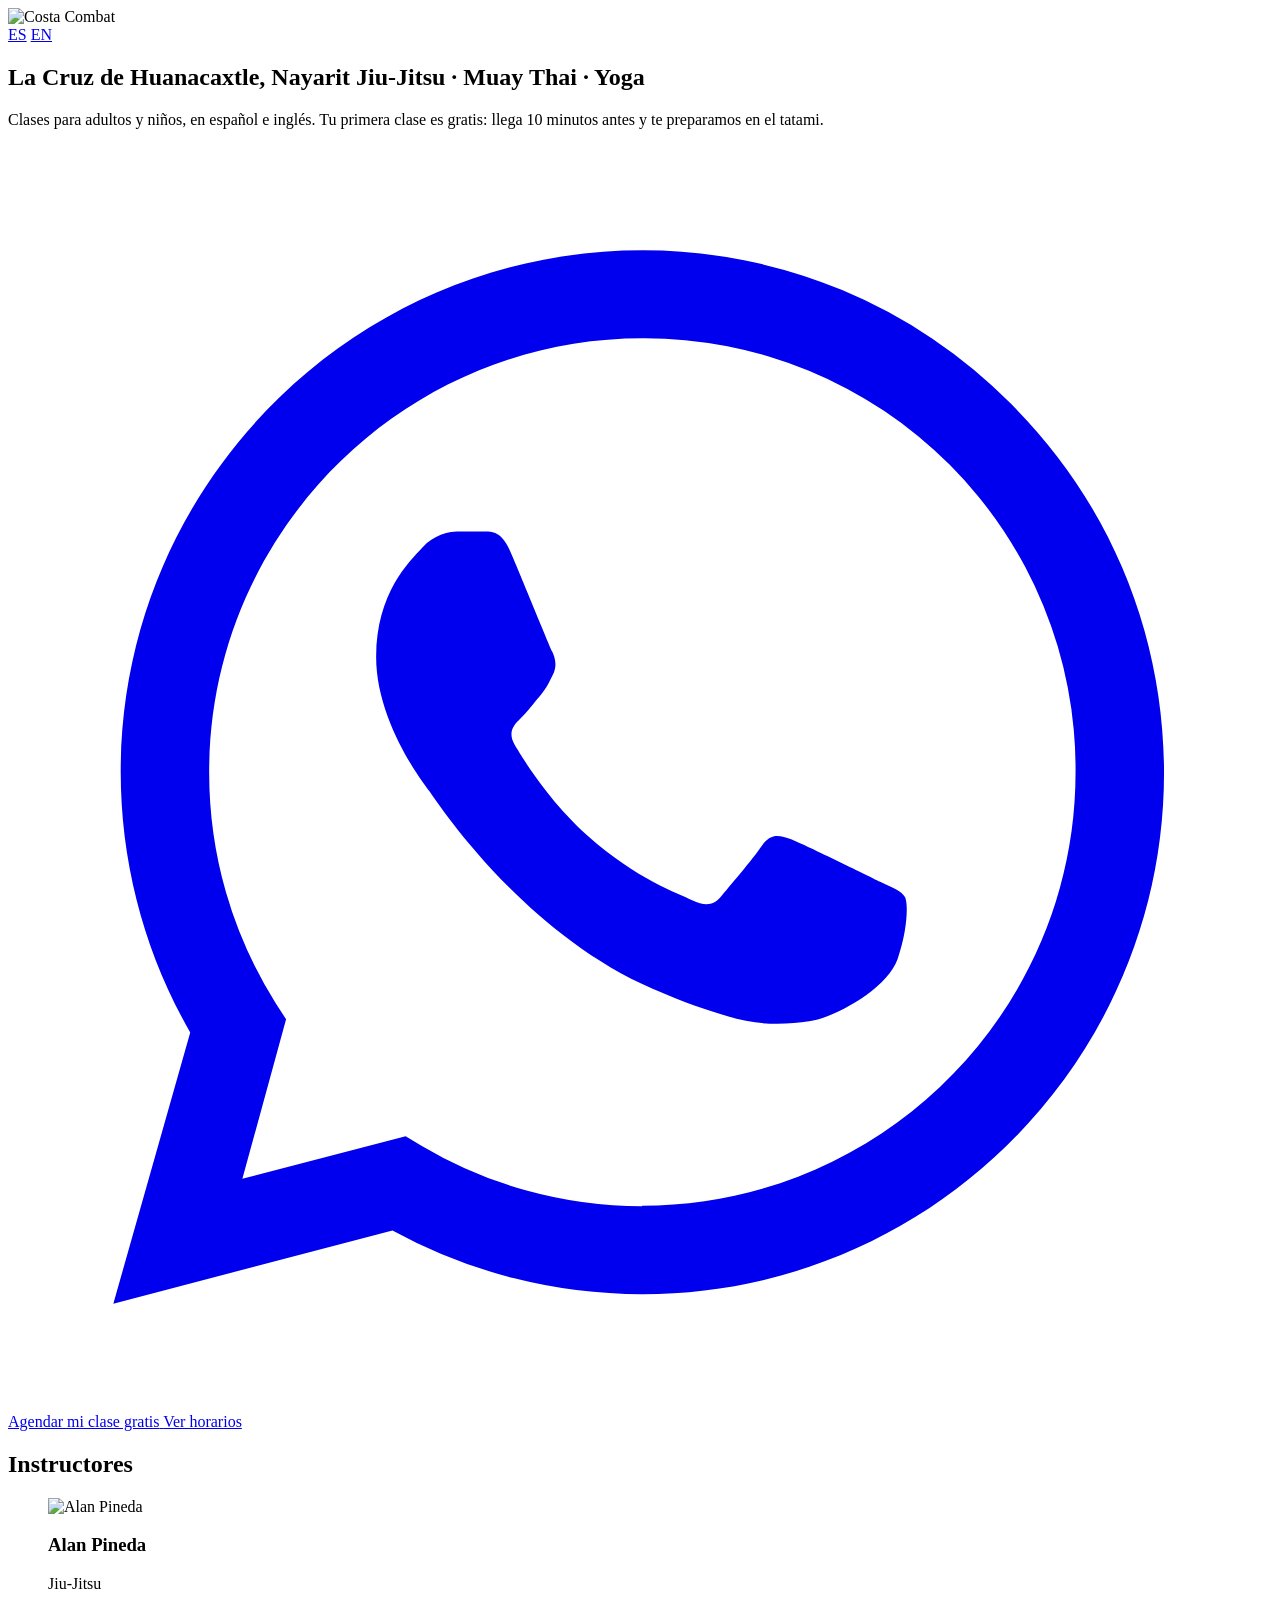
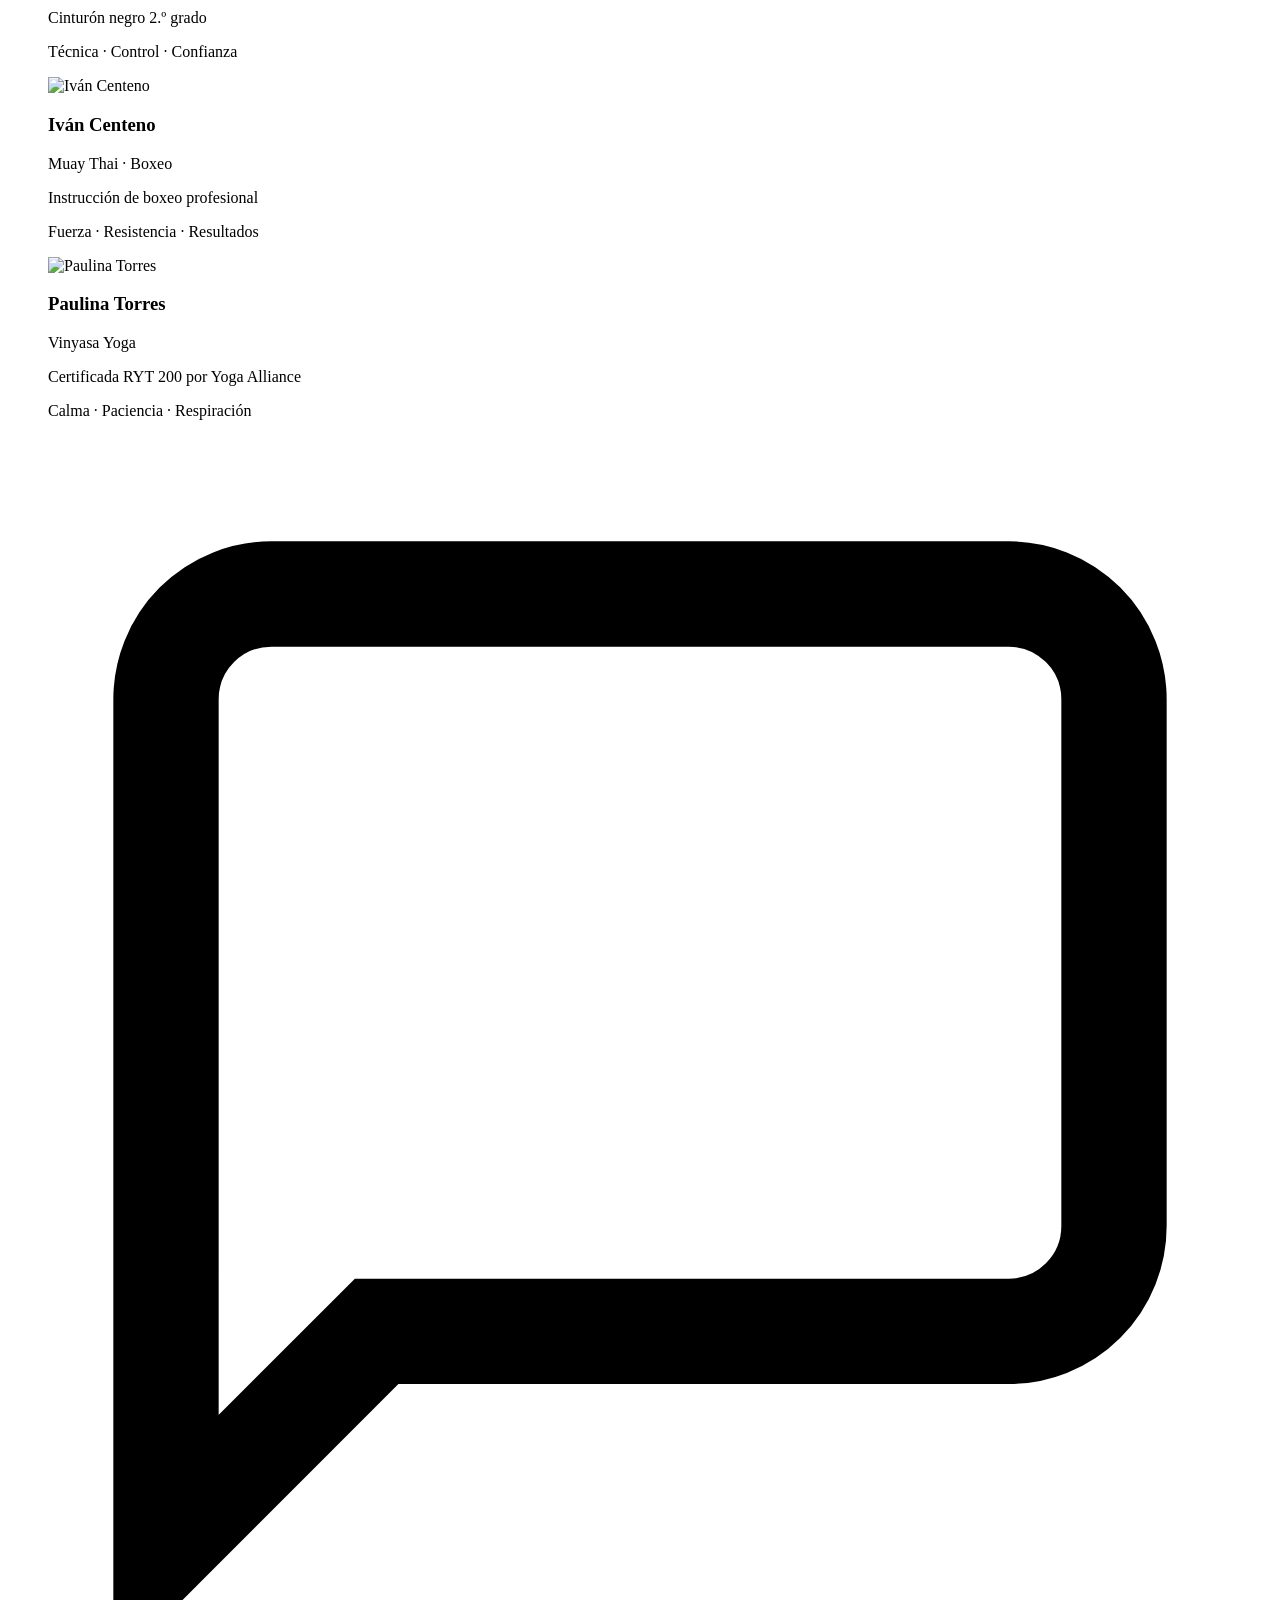
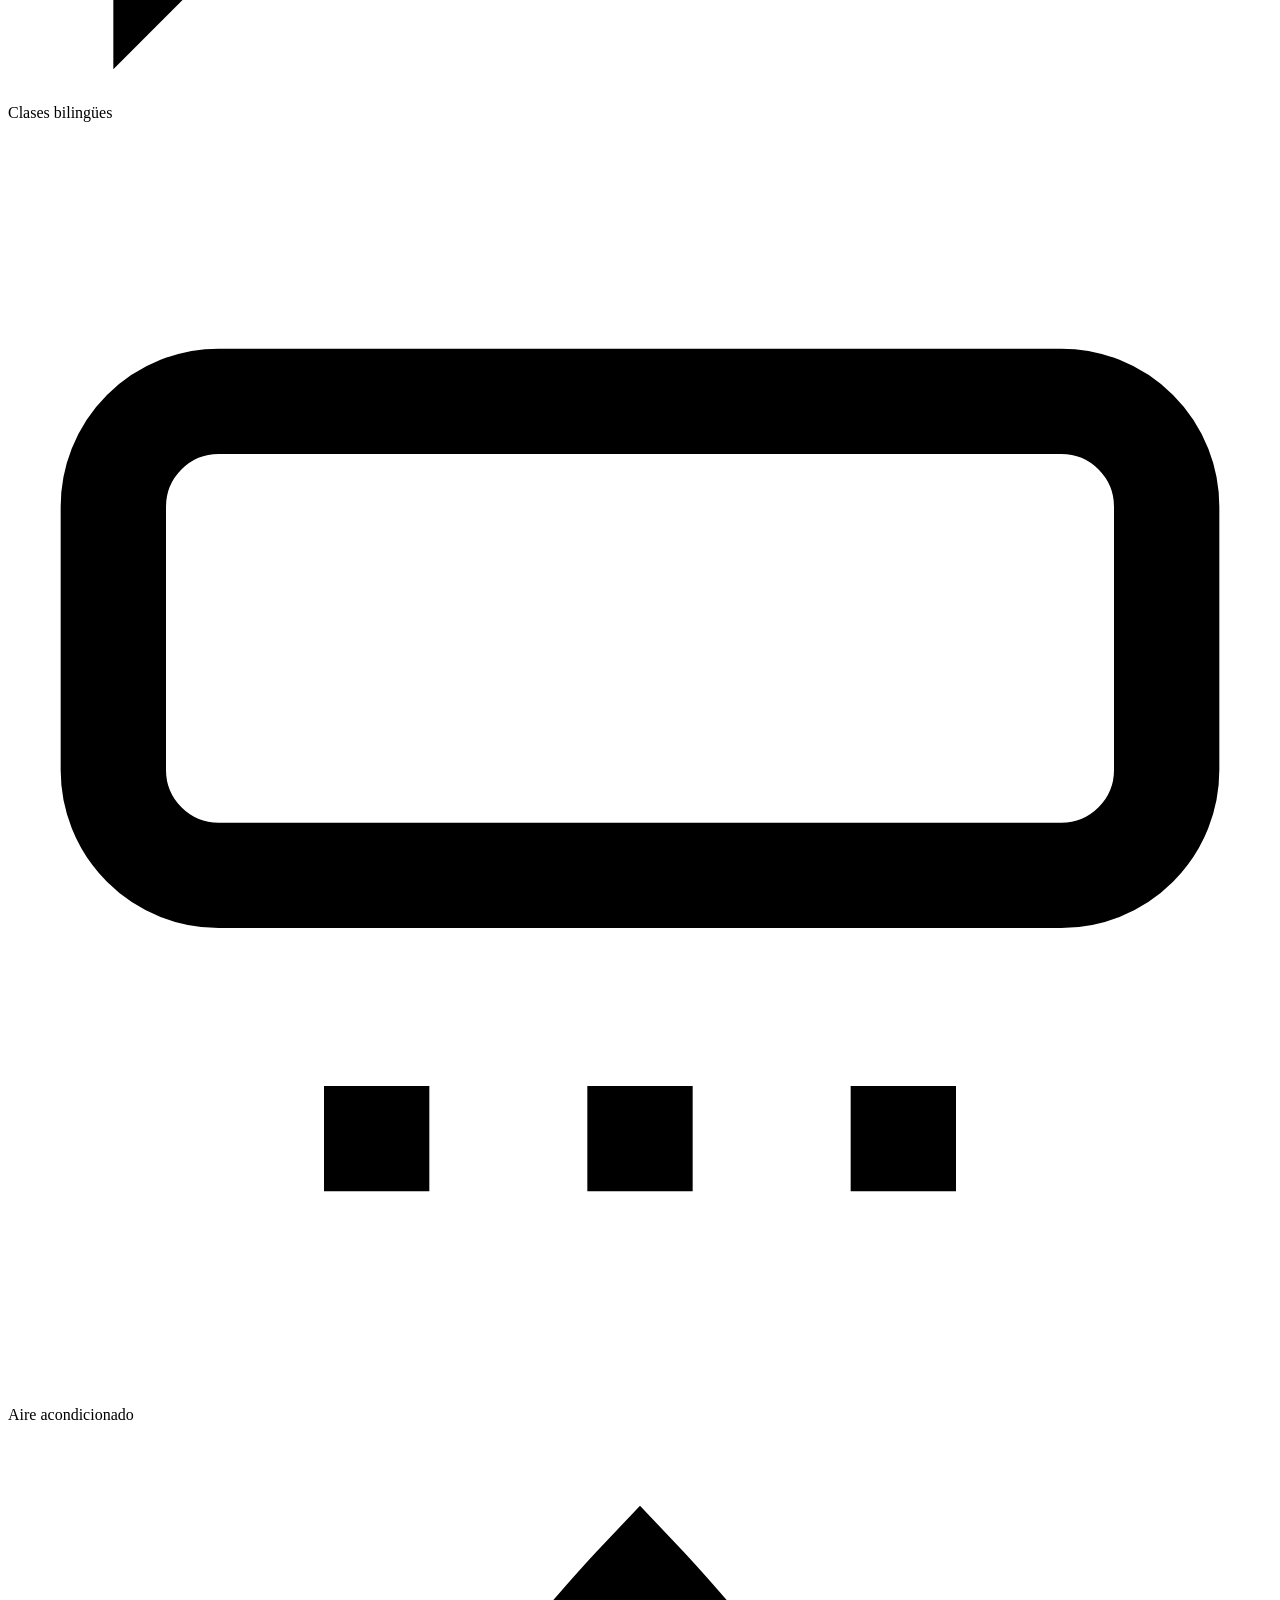
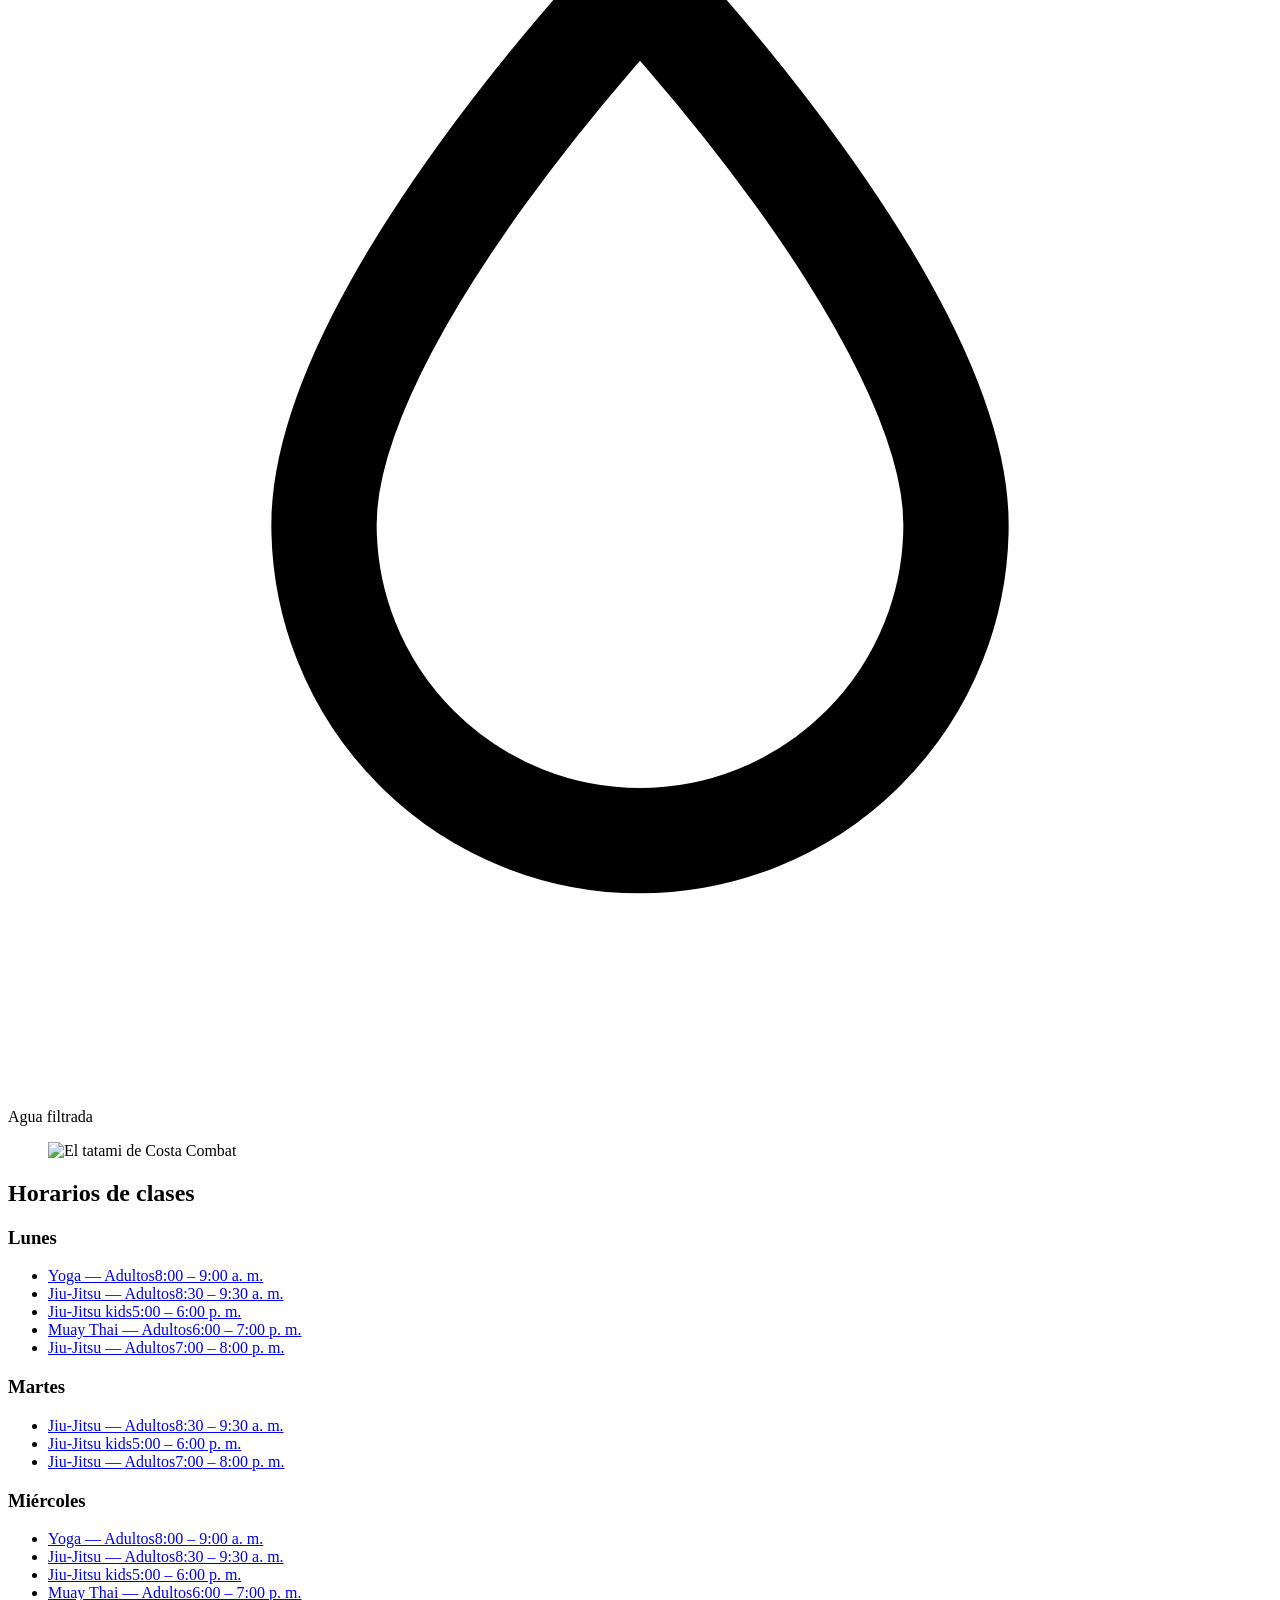
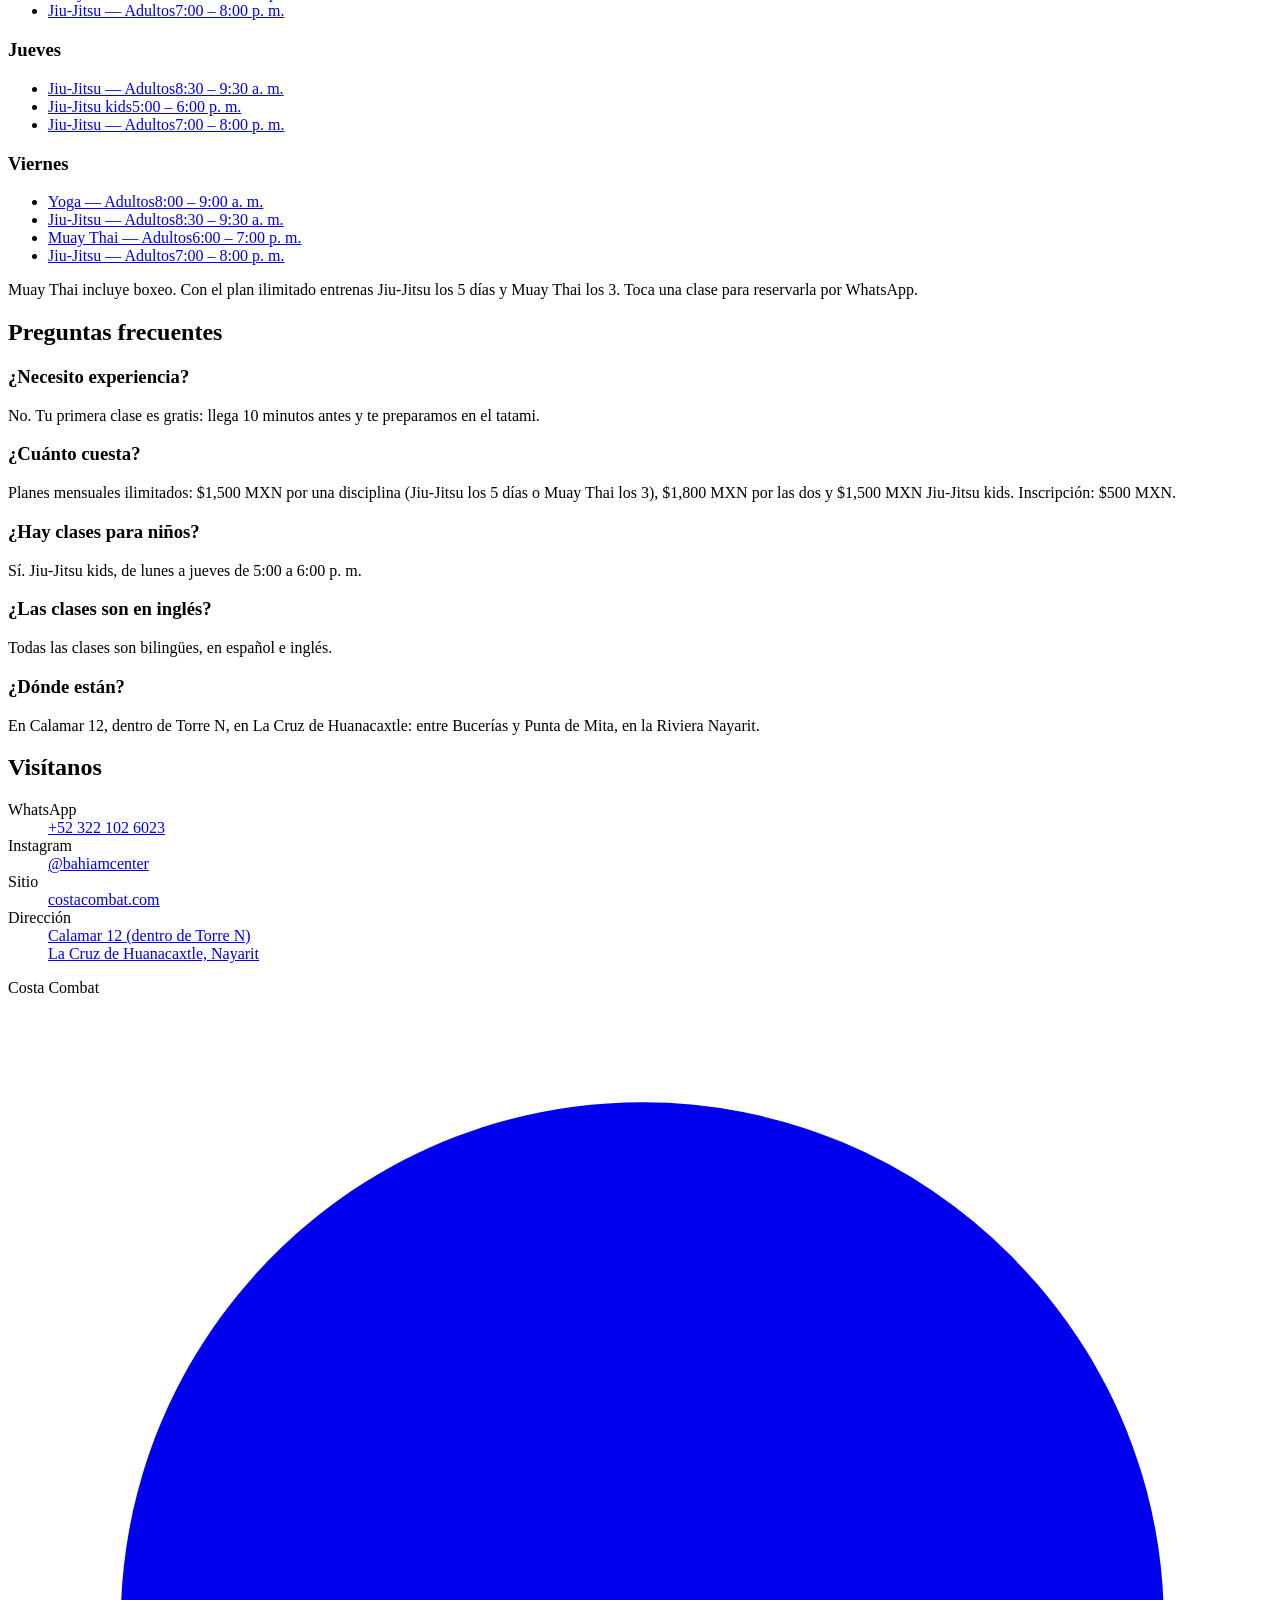
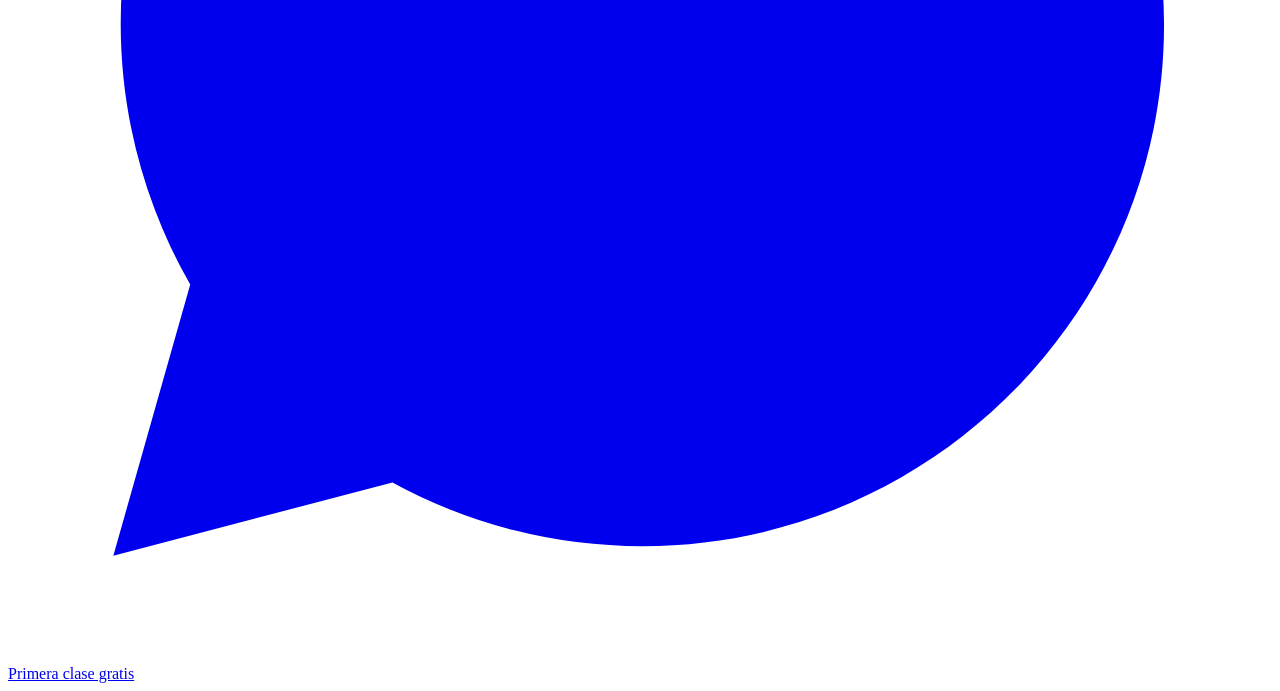
==== commit 79041c9a: "Use Paulina's own details: surname, RYT 200, Vinyasa Co-Authored-By: Claude Opus 5.5 <noreply@anthro" ====
--- a/public/index.html
+++ b/public/index.html
@@ -60,7 +60,7 @@
   "employee": [
     { "@type": "Person", "name": "Alan Pineda", "jobTitle": "Instructor de Jiu-Jitsu, cinturón negro 2.º grado" },
     { "@type": "Person", "name": "Iván Centeno", "jobTitle": "Instructor de Muay Thai y Boxeo" },
-    { "@type": "Person", "name": "Paulina", "jobTitle": "Instructora de Yoga" }
+    { "@type": "Person", "name": "Paulina Torres", "jobTitle": "Instructora de Vinyasa Yoga, certificada RYT 200" }
   ]
 }
 </script>
@@ -123,12 +123,12 @@
       </div>
       <div class="coach">
         <figure>
-          <picture><source srcset="/assets/paulina.webp" type="image/webp"><img src="/assets/paulina.jpg" alt="Paulina" width="640" height="640" loading="lazy"></picture>
+          <picture><source srcset="/assets/paulina.webp" type="image/webp"><img src="/assets/paulina.jpg" alt="Paulina Torres" width="640" height="640" loading="lazy"></picture>
           <figcaption>
-            <h3>Paulina</h3>
-            <p class="disc" data-i18n="paulina_disc">Yoga</p>
-            <p class="cred" data-i18n="paulina_cred">Instrucción certificada de Vinyasa</p>
-            <p class="traits" data-i18n="paulina_traits">Flexibilidad · Equilibrio · Calma</p>
+            <h3>Paulina <span class="sur">Torres</span></h3>
+            <p class="disc" data-i18n="paulina_disc">Vinyasa Yoga</p>
+            <p class="cred" data-i18n="paulina_cred">Certificada RYT 200 por Yoga Alliance</p>
+            <p class="traits" data-i18n="paulina_traits">Calma · Paciencia · Respiración</p>
           </figcaption>
         </figure>
       </div>
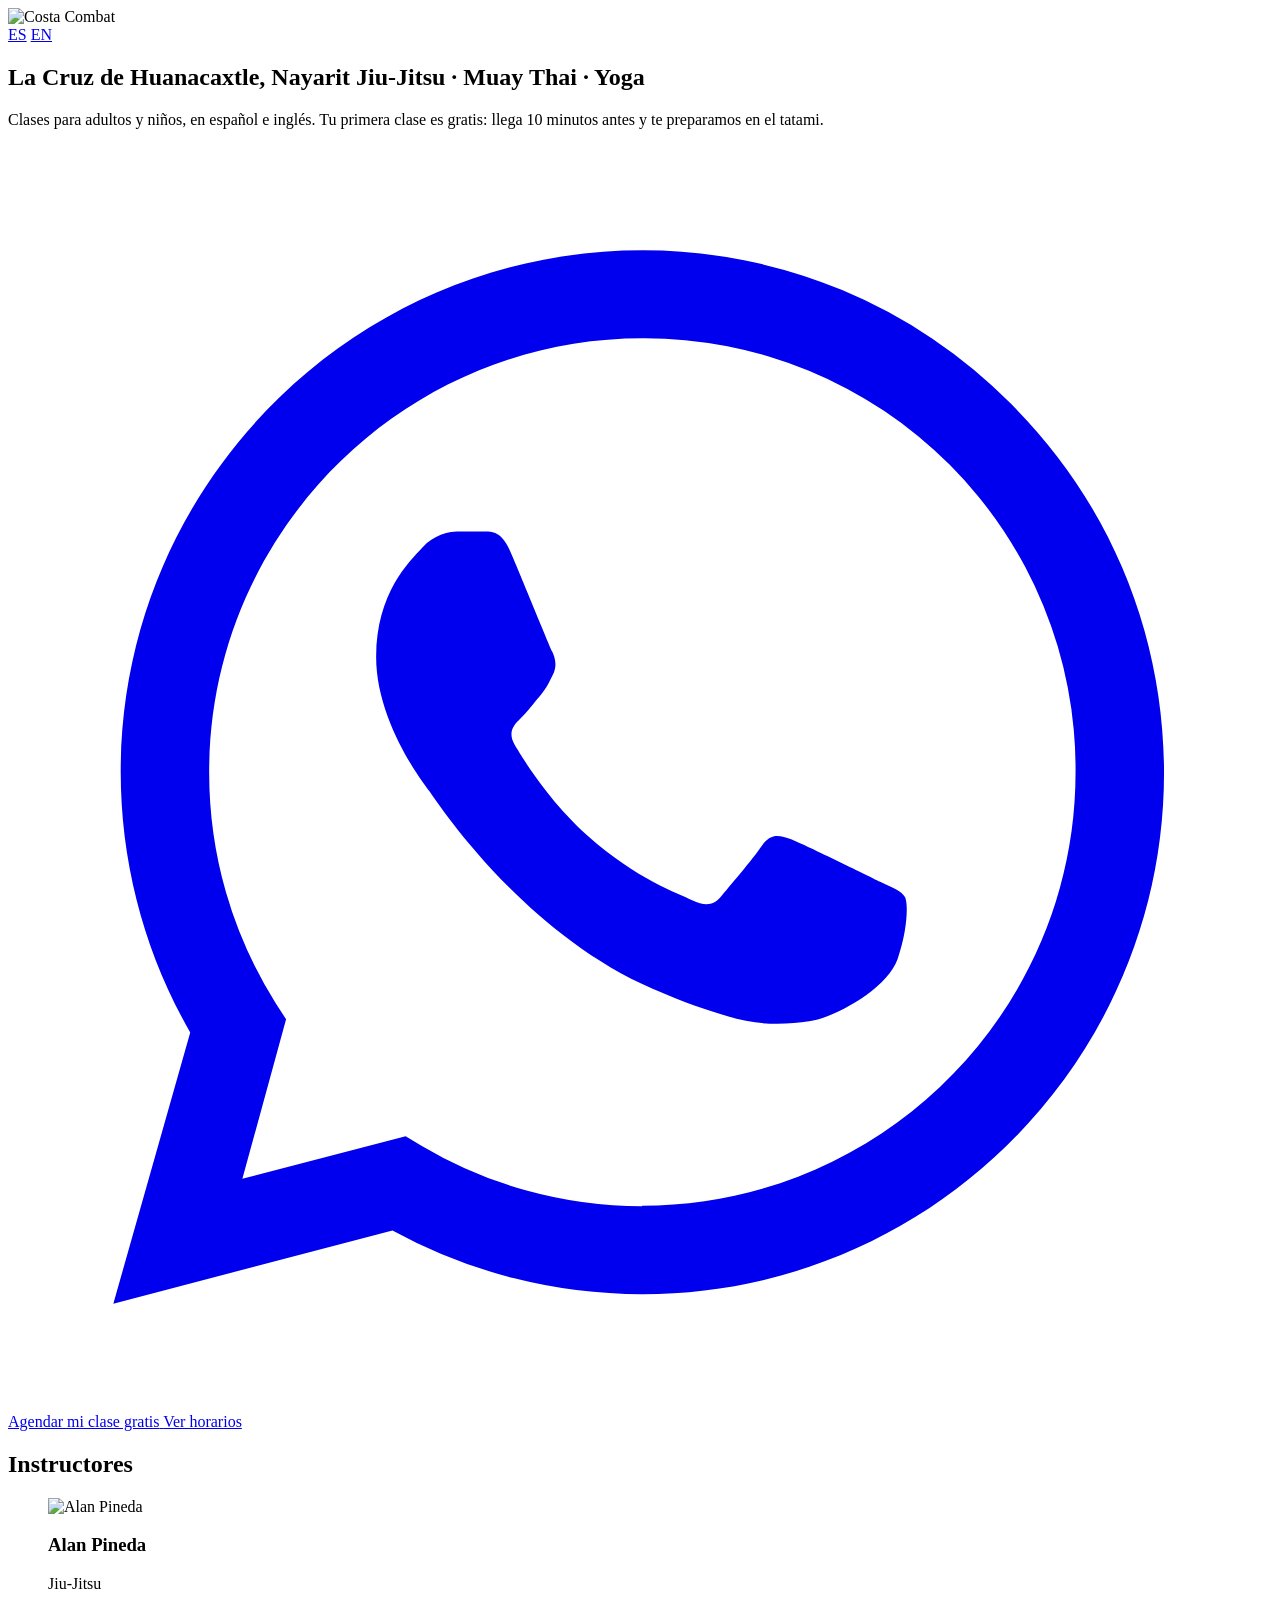
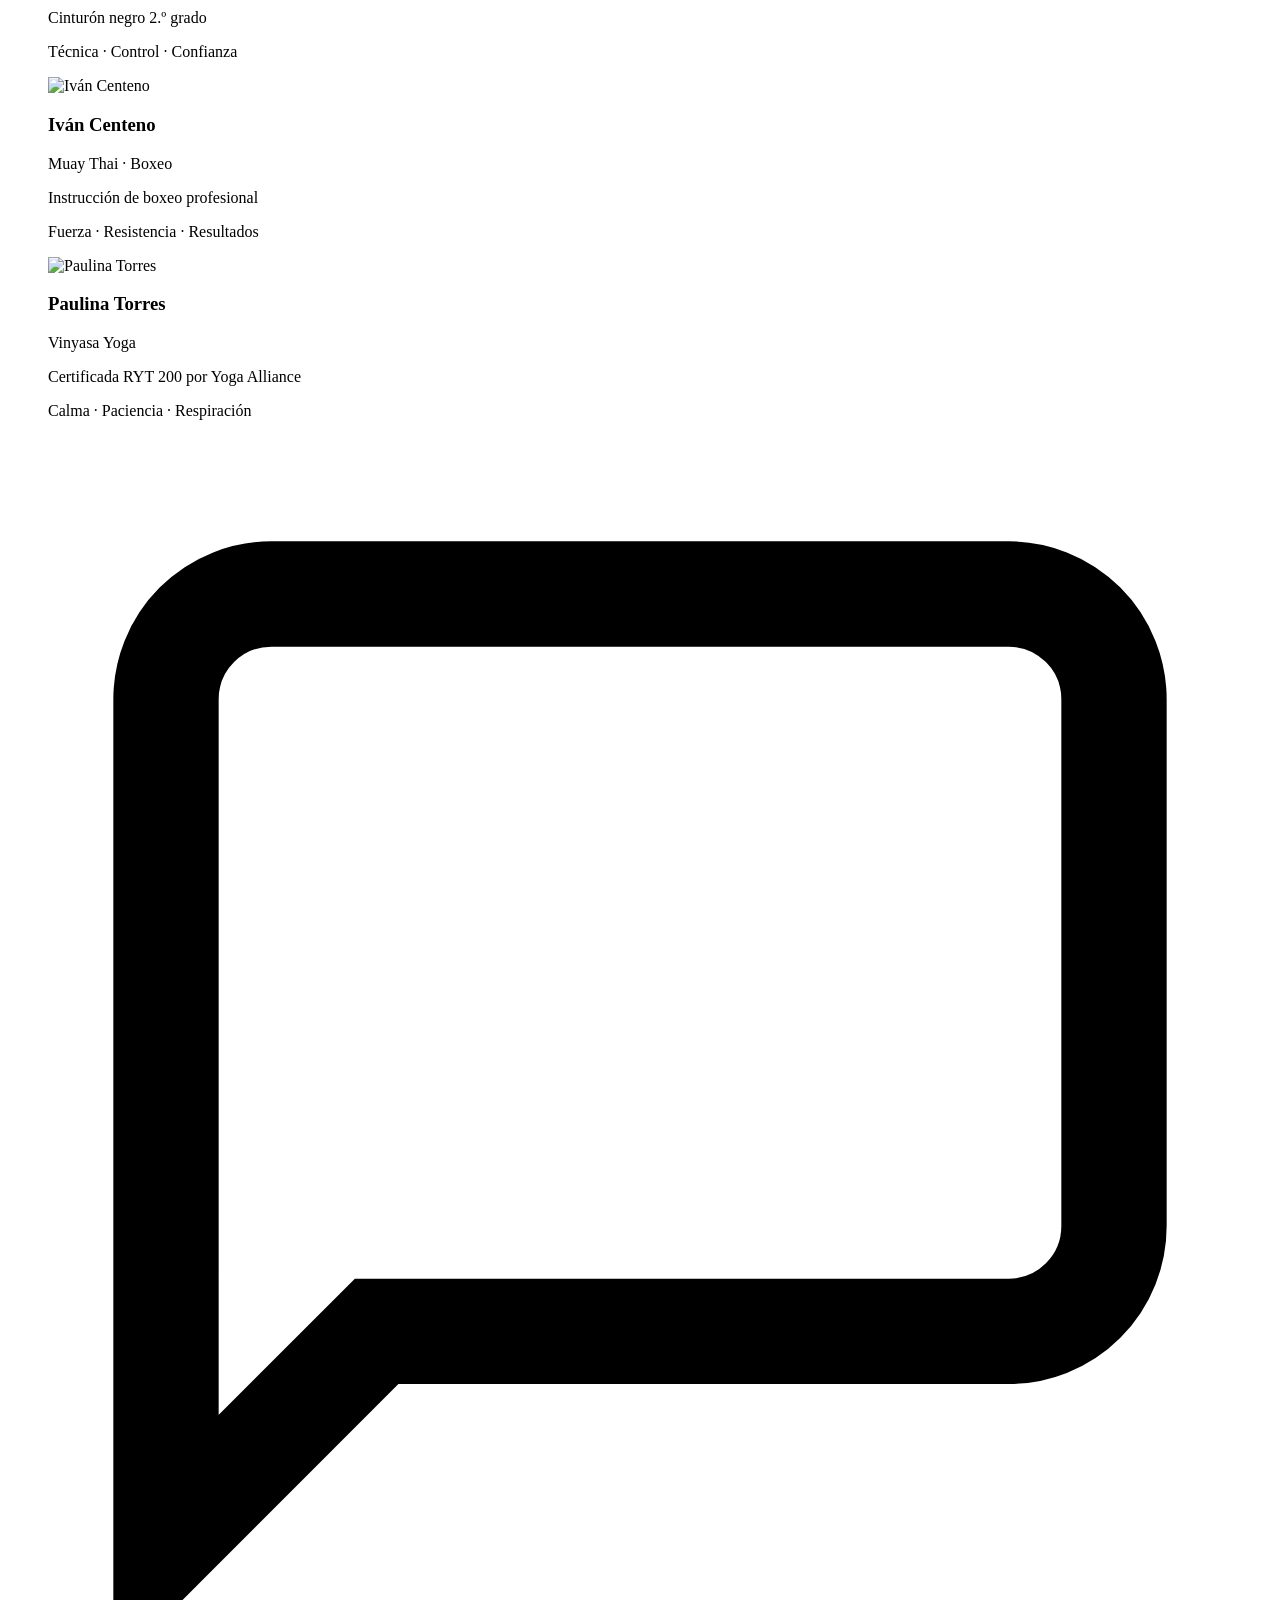
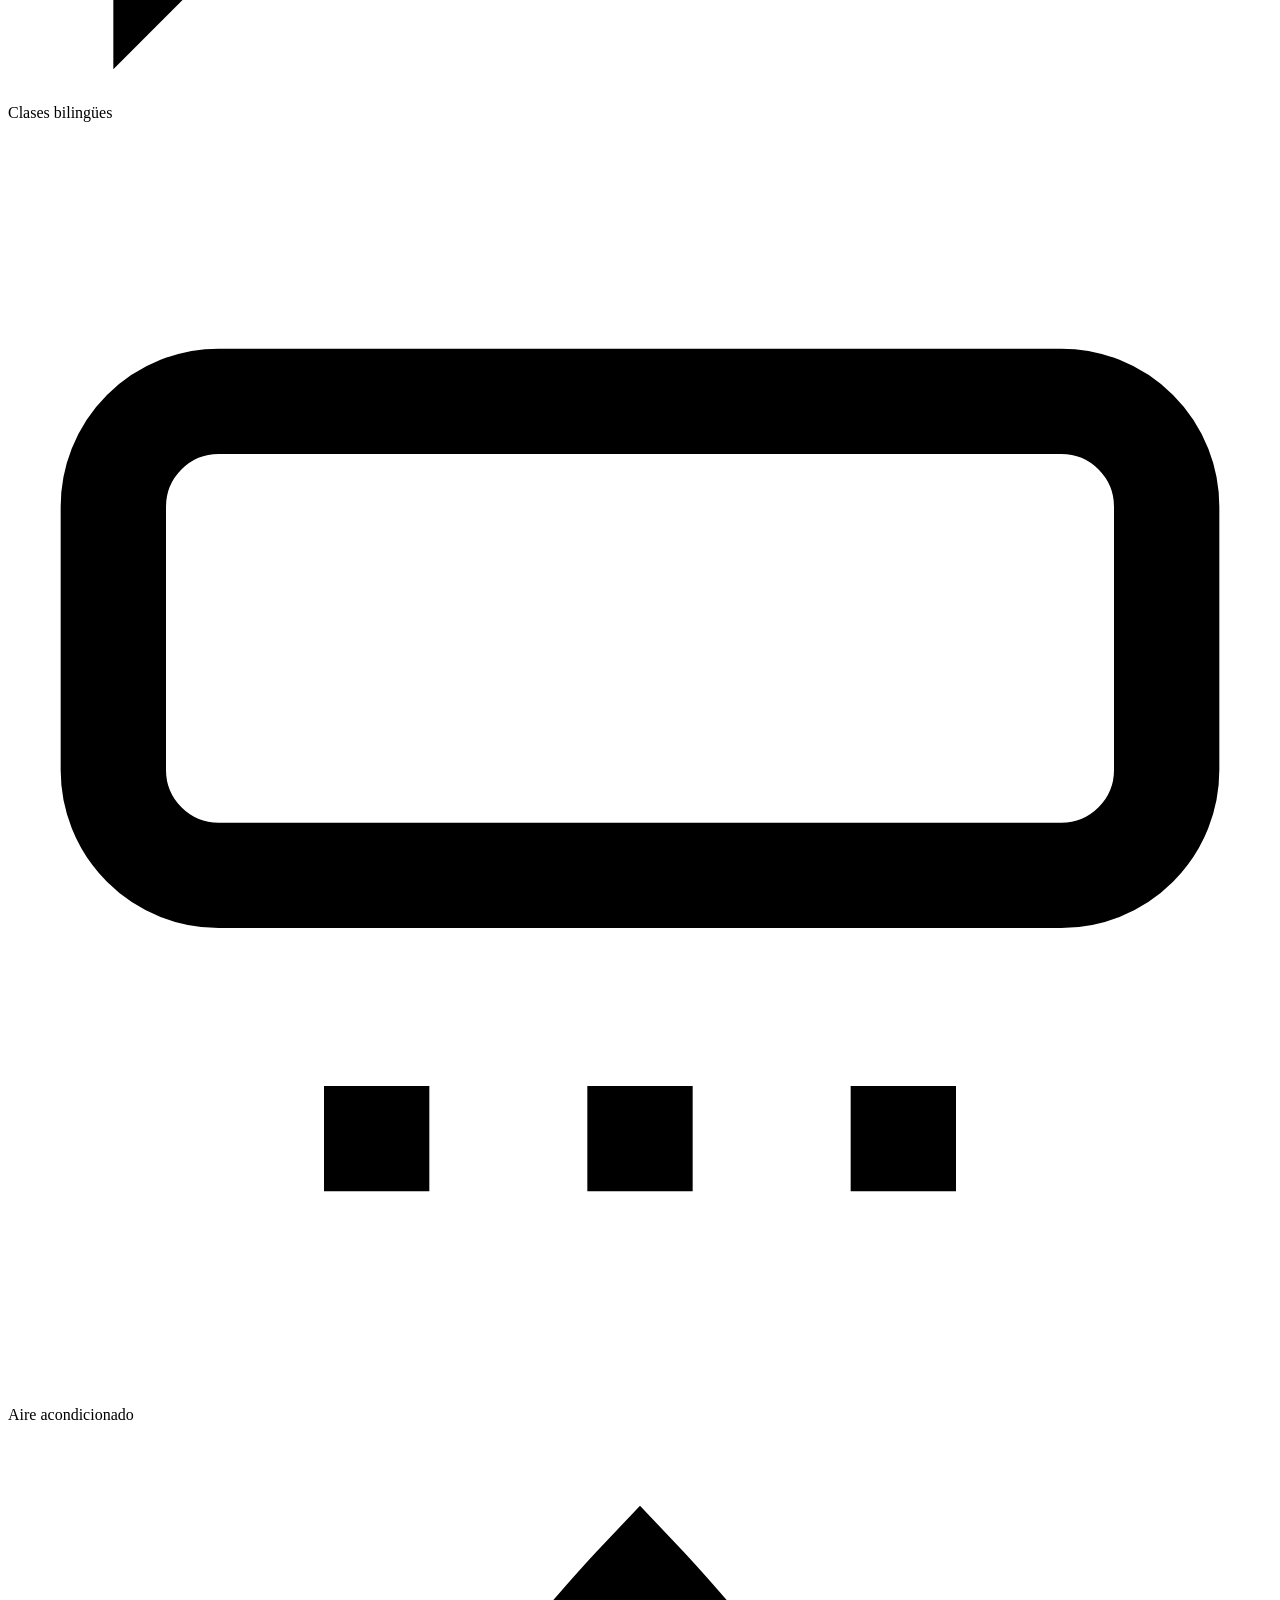
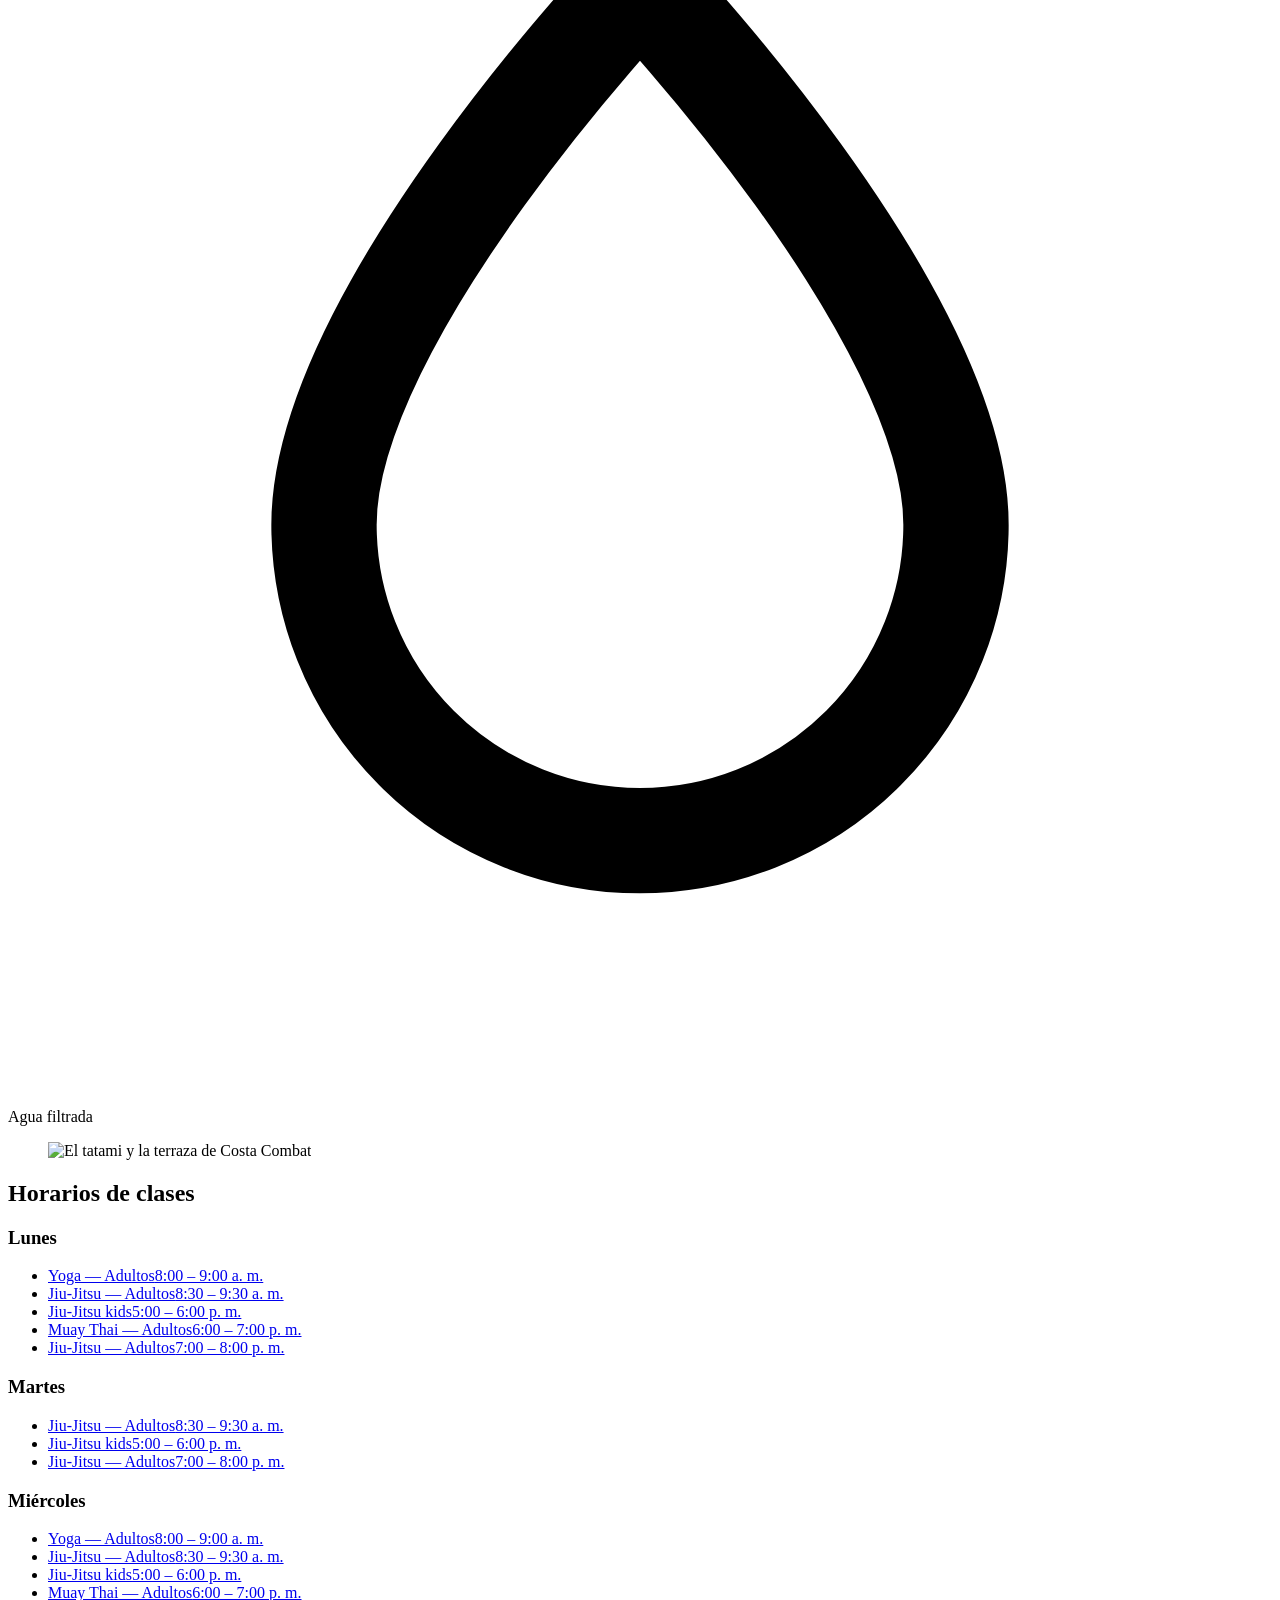
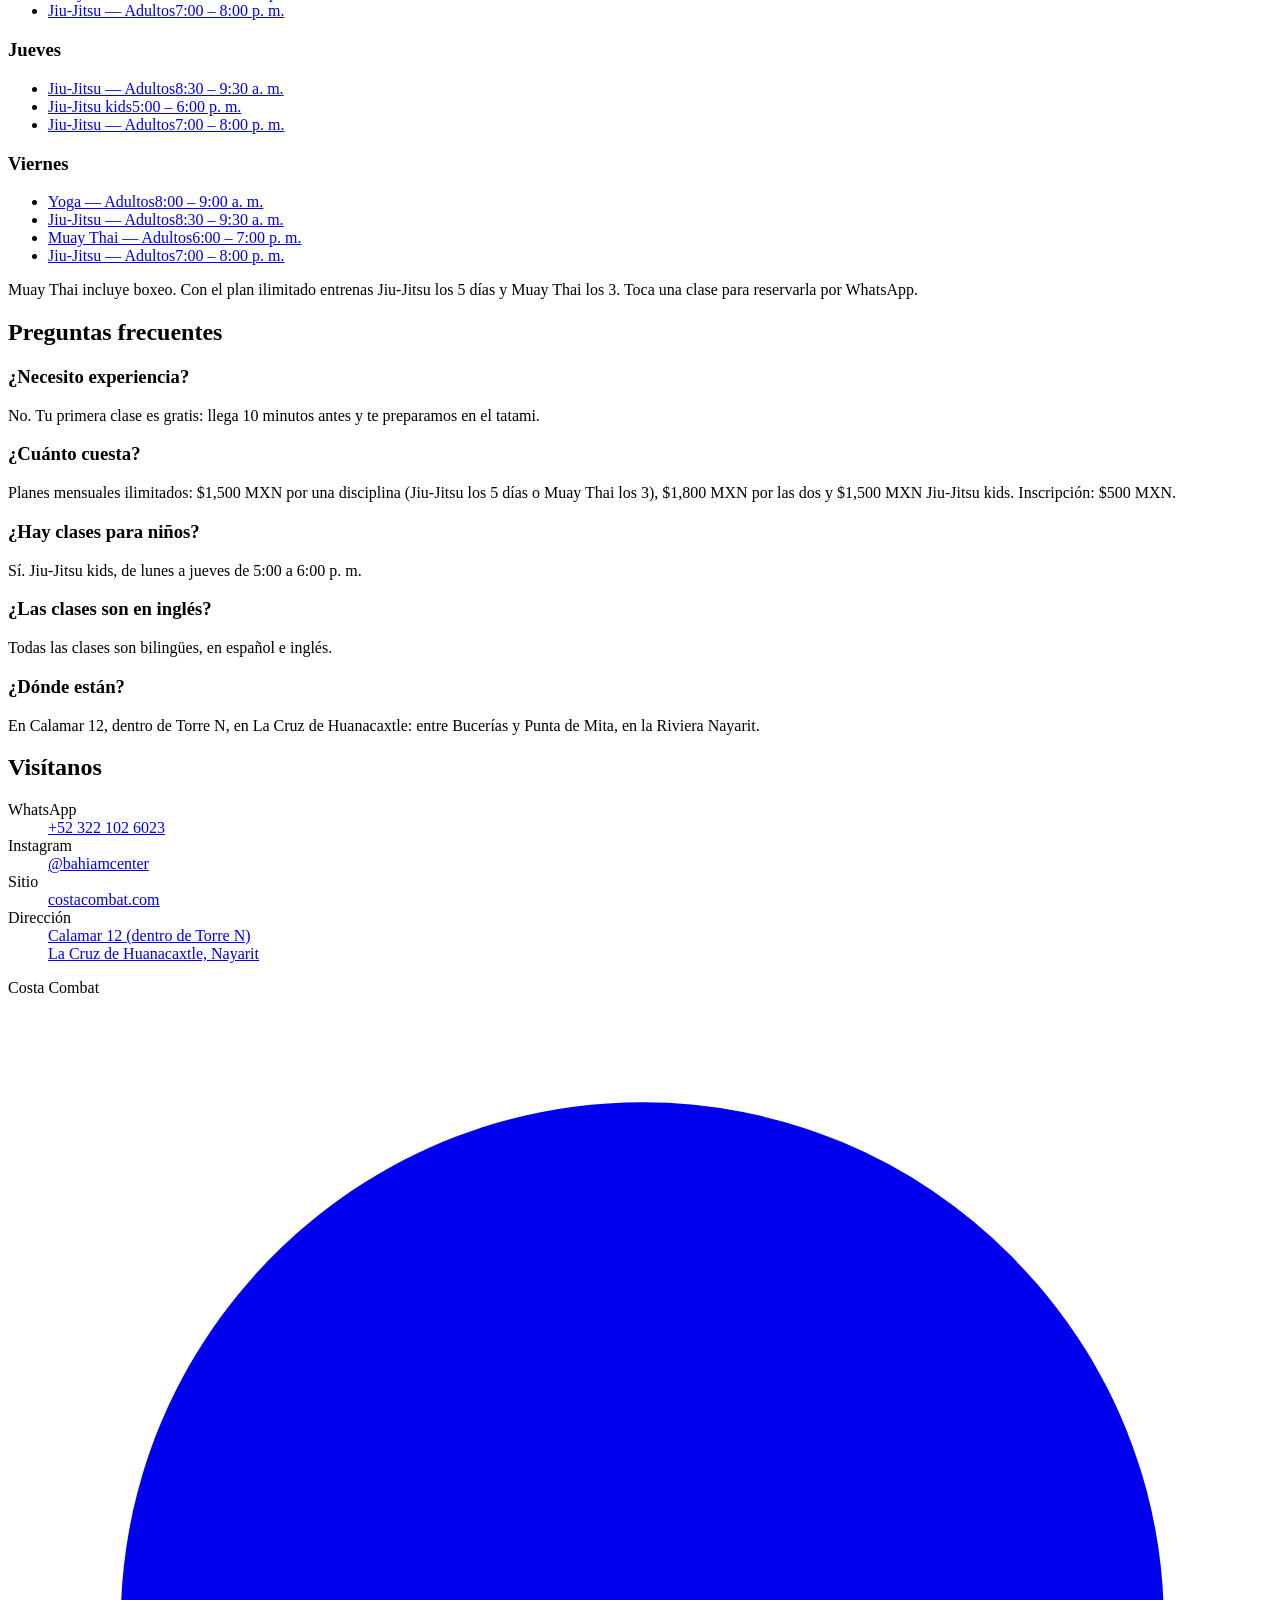
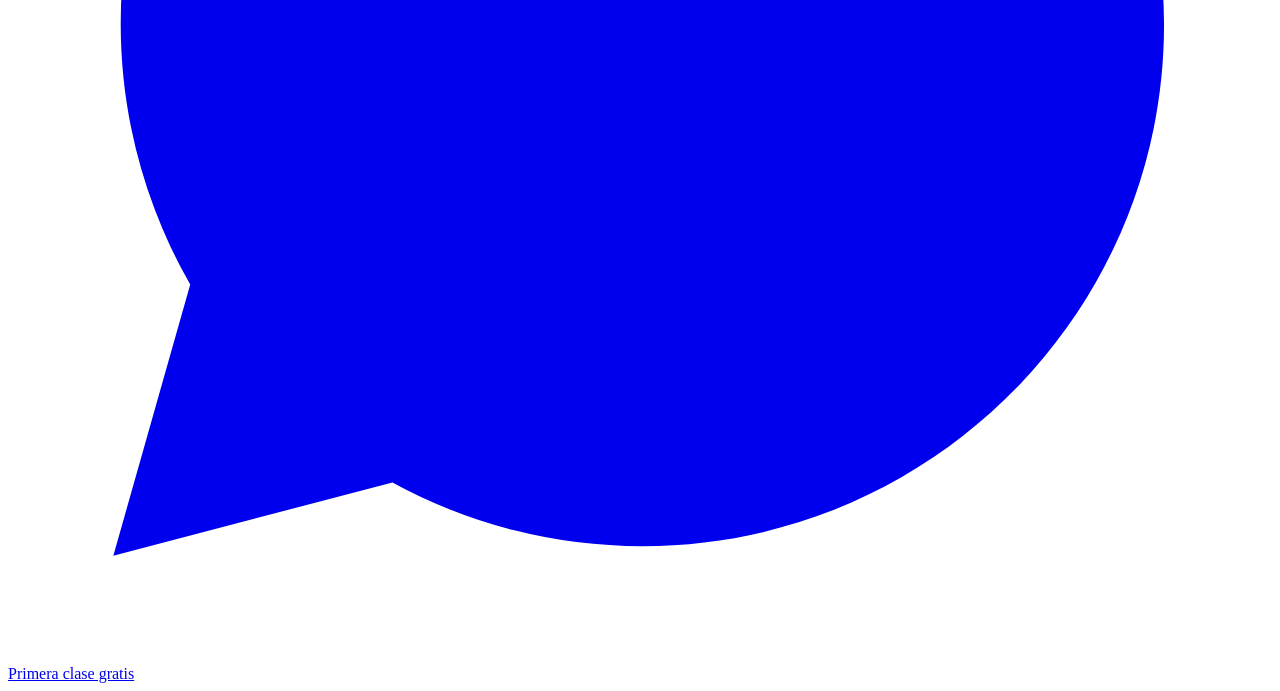
==== commit be45d661: "Home banner: dojo and rooftop split diagonally Keeps dojo.jpg as the business image for search engin" ====
--- a/public/index.html
+++ b/public/index.html
@@ -141,7 +141,7 @@
     </section>
 
     <figure class="dojo">
-      <picture><source srcset="/assets/dojo.webp" type="image/webp"><img src="/assets/dojo.jpg" alt="El tatami de Costa Combat" width="1280" height="720" loading="lazy"></picture>
+      <picture><source srcset="/assets/dojo-rooftop.webp" type="image/webp"><img src="/assets/dojo-rooftop.jpg" alt="El tatami y la terraza de Costa Combat" width="1920" height="480" loading="lazy"></picture>
     </figure>
 
     <section class="schedule" id="horarios">
